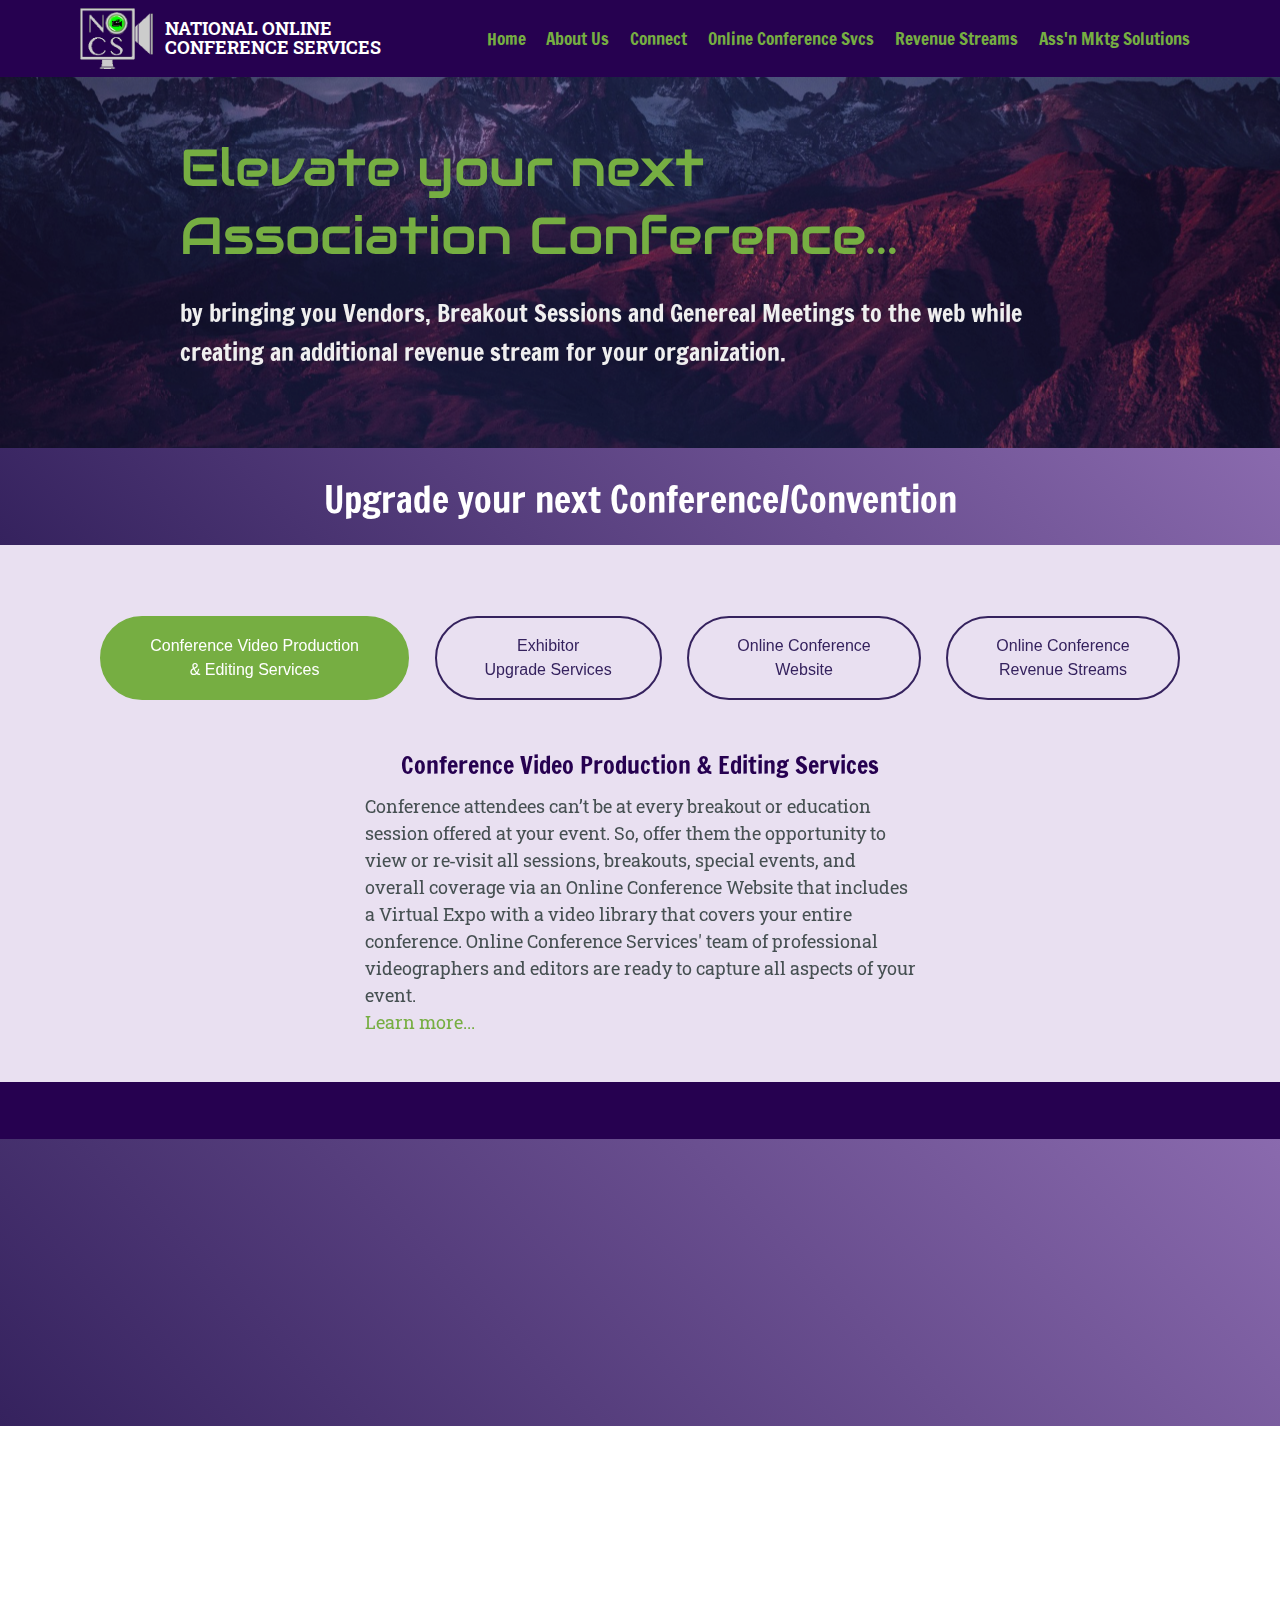
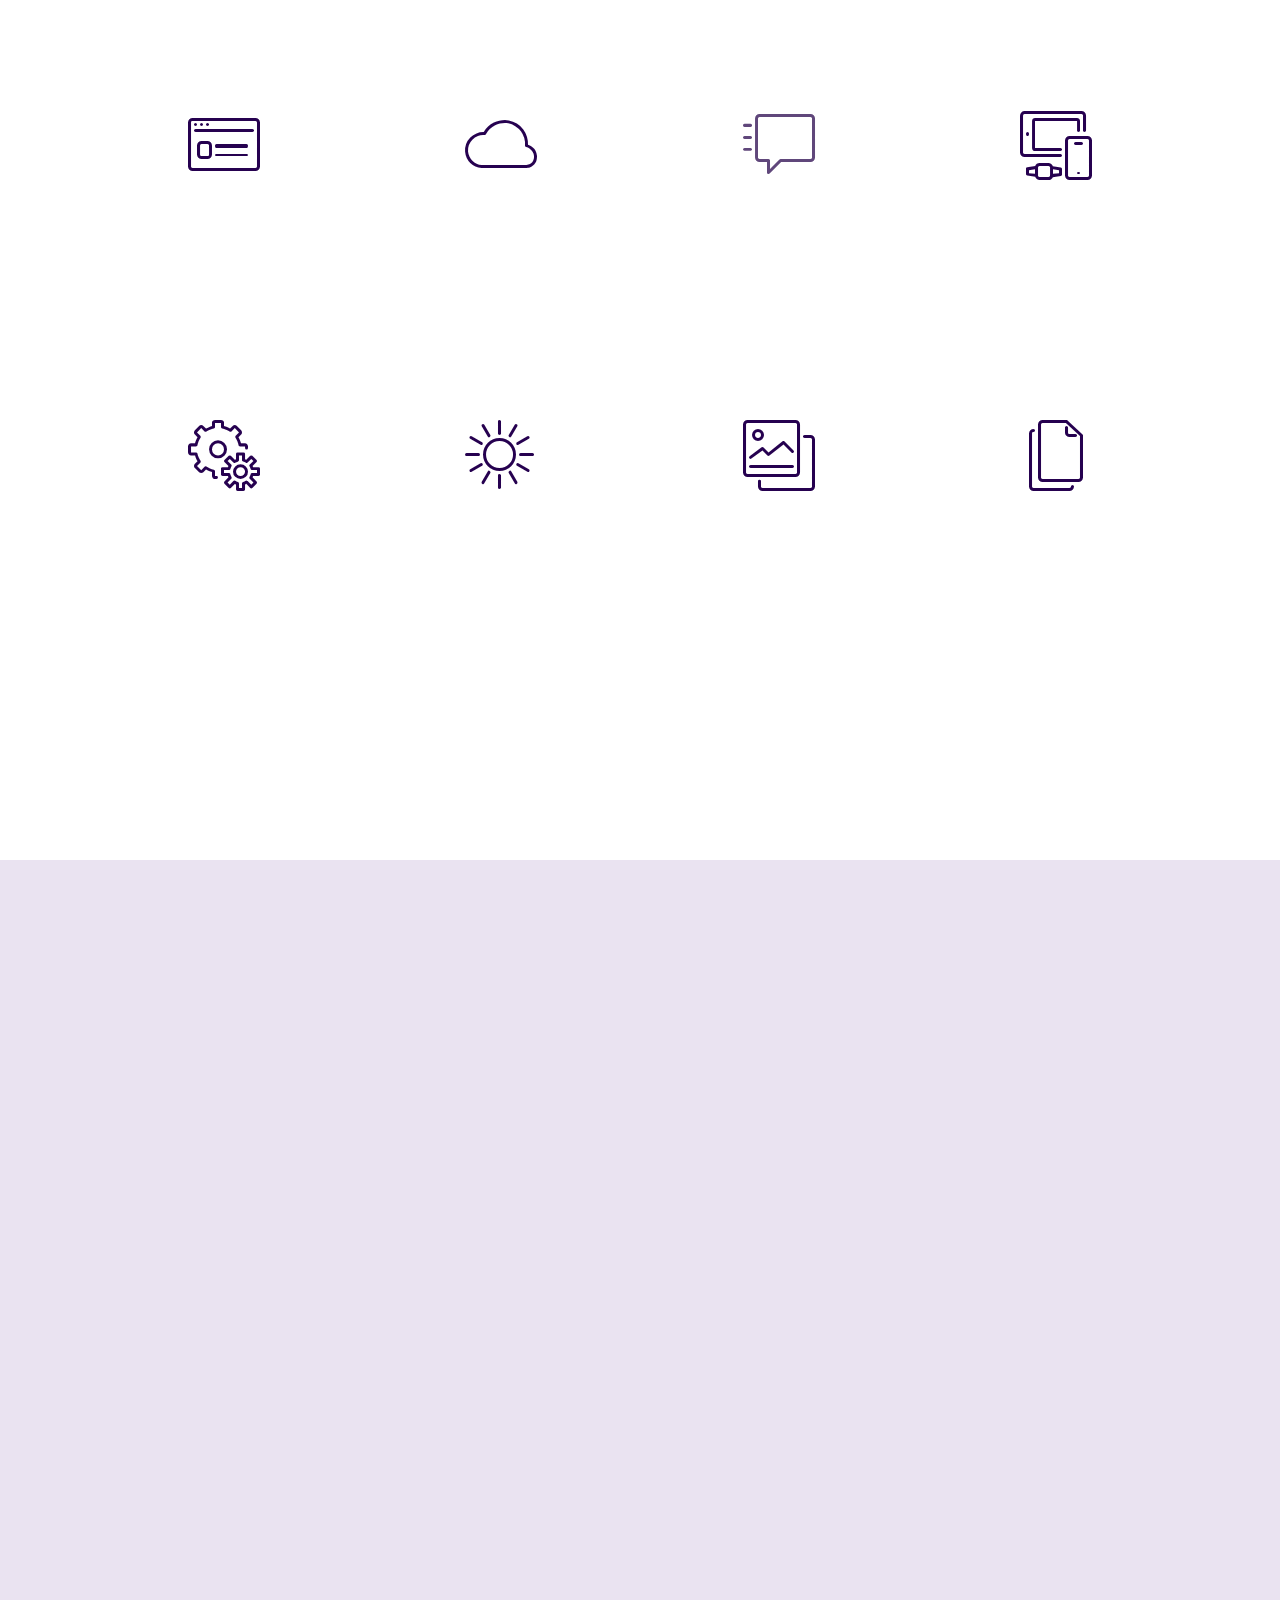
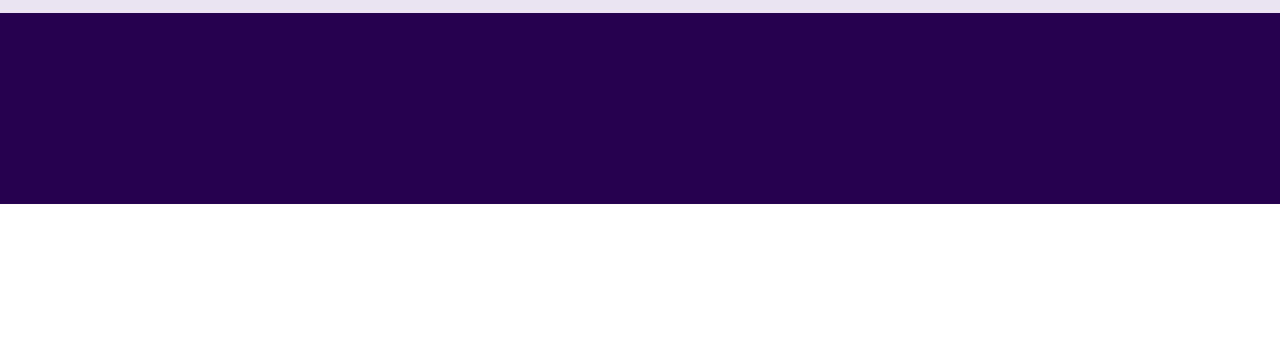
==== index.html @ 8c77ab42 "create github pages" ====
<!DOCTYPE html>
<html>
<head>
  <!-- Site made with Mobirise Website Builder v4.2.4, https://mobirise.com -->
  <meta charset="UTF-8">
  <meta http-equiv="X-UA-Compatible" content="IE=edge">
  <meta name="generator" content="Mobirise v4.2.4, mobirise.com">
  <meta name="viewport" content="width=device-width, initial-scale=1">
  <link rel="shortcut icon" href="assets/images/nocs-bug-01-128x128-2.png" type="image/x-icon">
  <meta name="description" content="National Conference Services Home Page : Providing a brief overview of the company's service offereings and their benifits.">
  <title>Home</title>
  <link rel="stylesheet" href="assets/web/assets/mobirise-icons/mobirise-icons.css">
  <link rel="stylesheet" href="assets/tether/tether.min.css">
  <link rel="stylesheet" href="assets/bootstrap/css/bootstrap.min.css">
  <link rel="stylesheet" href="assets/bootstrap/css/bootstrap-grid.min.css">
  <link rel="stylesheet" href="assets/bootstrap/css/bootstrap-reboot.min.css">
  <link rel="stylesheet" href="assets/dropdown/css/style.css">
  <link rel="stylesheet" href="assets/socicon/css/styles.css">
  <link rel="stylesheet" href="assets/animate.css/animate.min.css">
  <link rel="stylesheet" href="assets/theme/css/style.css">
  <link rel="stylesheet" href="assets/mobirise/css/mbr-additional.css" type="text/css">
  
  
  
</head>
<body>
<section class="menu cid-qtzyizgt5i" once="menu" id="menu1-g" data-rv-view="300">

    

    <nav class="navbar navbar-expand beta-menu navbar-dropdown align-items-center navbar-fixed-top navbar-toggleable-sm">
        <button class="navbar-toggler navbar-toggler-right" type="button" data-toggle="collapse" data-target="#navbarSupportedContent" aria-controls="navbarSupportedContent" aria-expanded="false" aria-label="Toggle navigation">
            <div class="hamburger">
                <span></span>
                <span></span>
                <span></span>
                <span></span>
            </div>
        </button>
        <div class="menu-logo">
            <div class="navbar-brand">
                <span class="navbar-logo">
                    <a href="index.html">
                         <img src="assets/images/asset-2-178x149.png" alt="Mobirise" title="" media-simple="true" style="height: 3.8rem;">
                    </a>
                </span>
                <span class="navbar-caption-wrap"><a class="navbar-caption text-white display-7" href="https://mobirise.com">
                        NATIONAL ONLINE<br>CONFERENCE SERVICES</a></span>
            </div>
        </div>
        <div class="collapse navbar-collapse" id="navbarSupportedContent">
            <ul class="navbar-nav nav-dropdown nav-right" data-app-modern-menu="true"><li class="nav-item">
                    <a class="nav-link link text-success display-4" href="index.html">
                        
                        Home</a>
                </li>
                <li class="nav-item">
                    <a class="nav-link link text-success display-4" href="About.html">
                        
                        About Us
                    </a>
                </li><li class="nav-item"><a class="nav-link link text-success display-4" href="Connect.html">Connect</a></li><li class="nav-item"><a class="nav-link link text-success display-4" href="OnlineConfSvcs.html">Online Conference Svcs</a></li><li class="nav-item"><a class="nav-link link text-success display-4" href="RevStreams.html">Revenue Streams</a></li><li class="nav-item"><a class="nav-link link text-success display-4" href="AssocMktg.html">Ass'n Mktg Solutions</a></li></ul>
            
        </div>
    </nav>
</section>

<section class="engine"><a href="https://mobirise.co/g">how to create a website</a></section><section class="cid-quQRZbbkhg mbr-parallax-background" id="header2-1p" data-rv-view="302">

    

    <div class="mbr-overlay" style="opacity: 0.3; background-color: rgb(53, 34, 94);"></div>

    <div class="container align-center">
        <div class="row justify-content-md-center">
            <div class="mbr-white col-md-10">
                
                <h3 class="mbr-section-subtitle align-center mbr-light pb-3 mbr-fonts-style display-1">Elevate your next<br>Association Conference...</h3>
                <p class="mbr-text pb-3 mbr-fonts-style display-5">by bringing&nbsp;you Vendors, Breakout Sessions and Genereal Meetings to the web while creating&nbsp;an additional revenue stream&nbsp;for your organization.</p>
                
            </div>
        </div>
    </div>
    
</section>

<section class="header5 cid-quQScUwbgN" id="header5-1r" data-rv-view="305">

    

    
    <div class="container">
        <div class="row justify-content-center">
            <div class="mbr-white col-md-10">
                <h1 class="mbr-section-title align-center pb-3 mbr-fonts-style display-2">Upgrade your next Conference/Convention</h1>
                
                
            </div>
        </div>
    </div>

    
</section>

<section class="tabs3 cid-quQS5bv7c1" id="tabs3-1q" data-rv-view="308">

    

    

    <div class="container">
        
        
    </div>
    <div class="container-fluid">
        <div class="row tabcont">
            <ul class="nav nav-tabs pt-3 mt-5" role="tablist">
                <li class="nav-item mbr-fonts-style"><a class="nav-link active" role="tab" data-toggle="tab" href="#tabs3-1b_tab0" aria-expanded="true">
                        Conference Video Production<br>&amp;&nbsp;Editing Services</a></li>
                <li class="nav-item mbr-fonts-style"><a class="nav-link active" role="tab" data-toggle="tab" href="#tabs3-1q_tab1" aria-expanded="true">
                        Exhibitor<br>Upgrade Services</a></li>
                <li class="nav-item mbr-fonts-style"><a class="nav-link active" role="tab" data-toggle="tab" href="#tabs3-1q_tab2" aria-expanded="true">
                        Online Conference<br>Website</a></li>
                <li class="nav-item mbr-fonts-style"><a class="nav-link active" role="tab" data-toggle="tab" href="#tabs3-1q_tab3" aria-expanded="true">Online Conference<br>Revenue Streams</a></li>
                
                
            </ul>
        </div>
    </div>

    <div class="container">
        <div class="row px-1">
            <div class="tab-content">
                <div id="tab1" class="tab-pane in active mbr-table" role="tabpanel">
                    <div class="row tab-content-row">
                        <div class="col-xs-12 col-md-6">
                            
                            <h4 class="mbr-element-title  align-center mbr-fonts-style pb-2 display-5">Conference Video Production &amp; Editing Services</h4>
                            <p class="mbr-section-text  align-center mbr-fonts-style display-7">Conference attendees can’t be at every breakout or education session offered at your event. So, offer them the opportunity to view or re‐visit all sessions, breakouts, special events, and overall coverage via an Online Conference Website that includes a Virtual Expo with a video library that covers your entire conference. Online Conference Services' team of professional videographers and editors are ready to capture all aspects of your event.<br><a href="OnlineConfSvcs.html" class="text-warning">Learn more...</a></p>
                        </div>

                        

                        

                        
                    </div>
                </div>

                <div id="tab2" class="tab-pane  mbr-table" role="tabpanel">
                    <div class="row tab-content-row">
                        <div class="col-xs-12 col-md-6">
                            
                            <h4 class="mbr-element-title  align-center mbr-fonts-style pb-2 display-5">
                                Exhibitor Upgrade Services</h4>
                            <p class="mbr-section-text  align-center mbr-fonts-style display-7">TAKE EXHIBITOR EXPO BOOTHS VIRTUAL! Offer exhibitors an upgrade to their physical presence at your event and increase exhibit profits as a result! Our videography team captures video during your event, of each participating exhibitor presenting information about what they offer, from inside their booth and creates an online virtual video to be included in the Virtual Expo section of the online conference website.<br><a href="http://#" class="text-success">Learn more...</a></p>
                        </div>

                        

                        

                        
                    </div>
                </div>

                <div id="tab3" class="tab-pane  mbr-table" role="tabpanel">
                    <div class="row tab-content-row">
                        <div class="col-xs-12 col-md-6">
                            
                            <h4 class="mbr-element-title  align-center mbr-fonts-style pb-2 display-5">Online Conference Website</h4>
                            <p class="mbr-section-text  align-center mbr-fonts-style display-7">Our turnkey online conference websites capture the true fanfare and comradery of your event. Free for all attendees and by subscription for non-attendees, your online conference website houses all your convention education videos, your virtual trade show, sponsors, special event coverage, resource libraries etc.<br><a href="http://#" class="text-success">Learn more...</a></p>
                        </div>

                        

                        

                        
                    </div>
                </div>

                <div id="tab4" class="tab-pane  mbr-table" role="tabpanel">
                    <div class="row tab-content-row">
                        <div class="col-xs-12 col-md-6">
                            
                            <h4 class="mbr-element-title  align-center mbr-fonts-style pb-2 display-5">Online Conference Revenue Streams
</h4>
                            <p class="mbr-section-text  align-center mbr-fonts-style display-7">Create a new revenue stream for your conference by selling online streaming video commercials, online banner packages, virtual trade show upgrades, and overall sponsorship of your entire Online Conference Website and easily re‐coup your Online Conference video production and website setup costs.<br><a href="http://#" class="text-success">Learn more...</a></p>
                        </div>

                        

                        

                        
                    </div>
                </div>

                <div id="tab5" class="tab-pane  mbr-table" role="tabpanel">
                    <div class="row tab-content-row">
                        <div class="col-xs-12 col-md-6">
                            
                            <h4 class="mbr-element-title  align-center mbr-fonts-style pb-2 display-5">
                                IT'S EASY AND SIMPLE
                            </h4>
                            <p class="mbr-section-text  align-center mbr-fonts-style display-7">
                                Cut down the development time with drag-and-drop website builder. Drop the blocks into the page, edit content inline and publish - no technical skills required.
                            </p>
                        </div>

                        

                        

                        
                    </div>
                </div>

                <div id="tab6" class="tab-pane  mbr-table" role="tabpanel">
                    <div class="row tab-content-row">
                        <div class="col-xs-12 col-md-6">
                            
                            <h4 class="mbr-element-title  align-center mbr-fonts-style pb-2 display-5">
                                TRENDY WEBSITE BLOCKS
                            </h4>
                            <p class="mbr-section-text  align-center mbr-fonts-style display-7">
                                Choose from the large selection  pre-made blocks - full-screen intro, bootstrap carousel, slider, responsive image gallery with, parallax scrolling, sticky header and more.
                            </p>
                        </div>

                        

                        

                        
                    </div>
                </div>
            </div>
        </div>
    </div>
</section>

<section class="cid-qtEke7l8ka" id="social-buttons1-k" data-rv-view="311">
    
    

    

    <div class="container">
        <div class="media-container-row">
            <div class="col-md-8 align-center">
                
                <div>
                    <div class="mbr-social-likes" data-counters="false">
                        <span class="btn btn-social facebook mx-2" title="Share link on Facebook">
                            <i class="socicon socicon-facebook"></i>
                        </span>
                        <span class="btn btn-social twitter mx-2" title="Share link on Twitter">
                            <i class="socicon socicon-twitter"></i>
                        </span>
                        <span class="btn btn-social plusone mx-2" title="Share link on Google+">
                            <i class="socicon socicon-googleplus"></i>
                        </span>
                        
                        
                    </div>
                </div>
            </div>
        </div>
    </div>
</section>

<section class="header5 cid-quQSSy2Shz" id="header5-1v" data-rv-view="314">

    

    
    <div class="container">
        <div class="row justify-content-center">
            <div class="mbr-white col-md-10">
                <h1 class="mbr-section-title align-center pb-3 mbr-fonts-style display-2">User Friendly Viewing Platform<br>With Many Bells and Whistles</h1>
                <p class="mbr-text align-center display-5 pb-3 mbr-fonts-style">
                   Our Online Convention Website platform is easy to manage and navigate. When entering the home page of your Online Convention Website, visitors are presented with a personalized instructional video that automatically launches on the home page.
                </p>
                
            </div>
        </div>
    </div>

    
</section>

<section class="features11 cid-quQTZ7X43E" id="features11-1x" data-rv-view="317">

    

    

    <div class="container">   
        <div class="col-md-12">
            <div class="media-container-row">
                <div class="mbr-figure" style="width: 35%;">
                    <img src="assets/images/fashion-968x576.png" alt="Mobirise" title="" media-simple="true">
                </div>
                <div class=" align-left">
                    
                    <div class="mbr-section-text">
                        <p class="mbr-text mb-5 pt-3 mbr-light mbr-fonts-style display-2">Your online site will support multiple desktop and mobile browsers so it is always available and easy to use.&nbsp;</p>
                    </div>

                    
                </div>
            </div>
        </div> 
    </div>          
</section>

<section class="features1 cid-quQSkOueWY" id="features1-1s" data-rv-view="320">
    
    

    
    <div class="container">
        <div class="media-container-row">

            <div class="card p-3 col-12 col-md-6 col-lg-3">
                <div class="card-img pb-3">
                    <span class="mbr-iconfont mbri-sites" style="color: rgb(38, 1, 80); font-size: 72px;" media-simple="true"></span>
                </div>
                <div class="card-box">
                    
                    <p class="mbr-text mbr-fonts-style display-7">
                        You determine if the website is open for everyone to access, by paid subscription, free for your list of conference attendees, or a combination of both.
                    </p>
                </div>
            </div>

            <div class="card p-3 col-12 col-md-6 col-lg-3">
                <div class="card-img pb-3">
                    <span class="mbr-iconfont mbri-cloud" style="color: rgb(38, 1, 80); font-size: 72px;" media-simple="true"></span>
                </div>
                <div class="card-box">
                    
                    <p class="mbr-text mbr-fonts-style display-7">
                        The platform can include an unlimited amount of space to house all your convention general and breakout sessions, and special event videos.
                    </p>
                </div>
            </div>

            <div class="card p-3 col-12 col-md-6 col-lg-3">
                <div class="card-img pb-3">
                    <span class="mbr-iconfont mbri-help" style="color: rgb(96, 71, 123); font-size: 72px;" media-simple="true"></span>
                </div>
                <div class="card-box">
                    
                    <p class="mbr-text mbr-fonts-style display-7">
                        The platform allows users to comment on education session videos and share videos via other social media platforms.
                    </p>
                </div>
            </div>

            <div class="card p-3 col-12 col-md-6 col-lg-3">
                <div class="card-img pb-3">
                    <span class="mbr-iconfont mbri-devices" style="color: rgb(38, 1, 80); font-size: 72px;" media-simple="true"></span>
                </div>
                <div class="card-box">
                    
                    <p class="mbr-text mbr-fonts-style display-7">
                       A Virtual Expo section is included with the platform that allows you to upgrade your exhibitor packages and create new convention profit centers.
                    </p>
                </div>
            </div>

        </div>

    </div>

</section>

<section class="features1 cid-quQSlywGB5" id="features1-1t" data-rv-view="323">
    
    

    
    <div class="container">
        <div class="media-container-row">

            <div class="card p-3 col-12 col-md-6 col-lg-3">
                <div class="card-img pb-3">
                    <span class="mbr-iconfont mbri-setting" style="color: rgb(38, 1, 80); font-size: 72px;" media-simple="true"></span>
                </div>
                <div class="card-box">
                    
                    <p class="mbr-text mbr-fonts-style display-7">
                        A Resource Library is included in the platform which houses all your education session PowerPoint presentations and supporting educational documents.
                    </p>
                </div>
            </div>

            <div class="card p-3 col-12 col-md-6 col-lg-3">
                <div class="card-img pb-3">
                    <span class="mbr-iconfont mbri-sun2" style="color: rgb(38, 1, 80); font-size: 72px;" media-simple="true"></span>
                </div>
                <div class="card-box">
                    
                    <p class="mbr-text mbr-fonts-style display-7">
                        A Sponsor area is included in the platform to list or include logos of all your convention sponsors.

                    </p>
                </div>
            </div>

            <div class="card p-3 col-12 col-md-6 col-lg-3">
                <div class="card-img pb-3">
                    <span class="mbr-iconfont mbri-photos" style="color: rgb(38, 1, 80); font-size: 72px;" media-simple="true"></span>
                </div>
                <div class="card-box">
                    
                    <p class="mbr-text mbr-fonts-style display-7">
                        There are many different areas of the platform available for paid advertising, commercial videos, banners, and Online Convention Website Sponsorship, allowing for additional profit centers to cover your overall convention budget.
                    </p>
                </div>
            </div>

            <div class="card p-3 col-12 col-md-6 col-lg-3">
                <div class="card-img pb-3">
                    <span class="mbr-iconfont mbri-pages" style="color: rgb(38, 1, 80); font-size: 72px;" media-simple="true"></span>
                </div>
                <div class="card-box">
                    
                    <p class="mbr-text mbr-fonts-style display-7">Backend tracking systems are built into the platform that allows you to track visitor&nbsp;page views, video views, virtual trade show visits, advertising commercial views, banner<br>impressions, banner click-through’s, etc.</p>
                </div>
            </div>

        </div>

    </div>

</section>

<section class="mbr-section form1 cid-quSlrjLI6b mbr-parallax-background" id="form1-2o" data-rv-view="326">

    

    <div class="mbr-overlay" style="opacity: 0.8; background-color: rgb(233, 224, 241);">
    </div>
    <div class="container">
        <div class="row justify-content-center">
            <div class="title col-12 col-lg-8">
                <h2 class="mbr-section-title align-center pb-3 mbr-fonts-style display-1">
                    Get In Touch.</h2>
                <h3 class="mbr-section-subtitle align-center mbr-light pb-3 mbr-fonts-style display-2">
                    Connect with us!</h3>
            </div>
        </div>
    </div>
    <div class="container">
        <div class="row justify-content-center">
            <div class="media-container-column col-lg-8" data-form-type="formoid">
                    <div data-form-alert="" hidden="">Thanks for contacting us! Your message has been sent successfully. Someone will be contatacting you with then the next 24 hours.</div>
            
                    <form class="mbr-form" action="https://mobirise.com/" method="post" data-form-title="Mobirise Form"><input type="hidden" data-form-email="true" value="4VokOaUqH7FGPhhXHZp+U9DAtFoQYW4buj49uTfSOK0LqZcJ7P9493CLgYNQaqSS/IUyJ//REjpY6ngJQAutiO457eT4ebruOOBTFfXZta3xsLbALK4TaU5AZMytWuxL">
                        <div class="row row-sm-offset">
                            <div class="col-md-4 multi-horizontal" data-for="name">
                                <div class="form-group">
                                    <label class="form-control-label mbr-fonts-style display-5" for="name-form1-2o">Name</label>
                                    <input type="text" class="form-control" name="name" data-form-field="Name" required="" id="name-form1-2o">
                                </div>
                            </div>
                            <div class="col-md-4 multi-horizontal" data-for="email">
                                <div class="form-group">
                                    <label class="form-control-label mbr-fonts-style display-5" for="email-form1-2o">Email</label>
                                    <input type="email" class="form-control" name="email" data-form-field="Email" required="" id="email-form1-2o">
                                </div>
                            </div>
                            <div class="col-md-4 multi-horizontal" data-for="phone">
                                <div class="form-group">
                                    <label class="form-control-label mbr-fonts-style display-5" for="phone-form1-2o">Phone</label>
                                    <input type="tel" class="form-control" name="phone" data-form-field="Phone" id="phone-form1-2o">
                                </div>
                            </div>
                        </div>
                        <div class="form-group" data-for="message">
                            <label class="form-control-label mbr-fonts-style display-5" for="message-form1-2o">Message</label>
                            <textarea type="text" class="form-control" name="message" rows="7" data-form-field="Message" id="message-form1-2o"></textarea>
                        </div>
            
                        <span class="input-group-btn"><button href="" type="submit" class="btn btn-form btn-success display-4">SEND<br></button></span>
                    </form>
            </div>
        </div>
    </div>
</section>

<section class="cid-qtzyiAF6Un" id="footer1-f" data-rv-view="329">

    

    

    <div class="container">
        <div class="media-container-row content text-white">
            <div class="col-12 col-md-3">
                <div class="media-wrap">
                    <a href="https://mobirise.com/">
                        <img src="assets/images/asset-22x-356x298.png" alt="Mobirise" title="" media-simple="true">
                    </a>
                </div>
            </div>
            <div class="col-12 col-md-3 mbr-fonts-style display-7">
                <h5 class="pb-3">
                    Address
                </h5>
                <p class="mbr-text">
                    1234 Street Name
                    <br>City, AA 99999
                </p>
            </div>
            <div class="col-12 col-md-3 mbr-fonts-style display-7">
                <h5 class="pb-3">
                    Connect</h5>
                <p class="mbr-text">Phone: +1 (0) 000 0000 001
                    <br>Fax: +1 (0) 000 0000 002
                </p>
            </div>
            <div class="col-12 col-md-3 mbr-fonts-style display-7">
                <h5 class="pb-3">
                    Links
                </h5>
                <p class="mbr-text">
                    <a class="text-success" href="https://mobirise.com/">Website builder</a>
                    <br><a class="text-success" href="https://mobirise.com/mobirise-free-win.zip">Download for Windows</a>
                    <br><a class="text-success" href="https://mobirise.com/mobirise-free-mac.zip">Download for Mac</a>
                </p>
            </div>
        </div>
        
    </div>
</section>

<section once="" class="cid-qtINsQ0c3V mbr-reveal" id="footer7-n" data-rv-view="332">

    

    

    <div class="container">
        <div class="media-container-row align-center mbr-white">
            
            <div class="row">
                <div class="social-list align-right pb-2">
                    
                    
                    
                    
                    
                    
                <div class="soc-item">
                        <a href="https://twitter.com/mobirise" target="_blank">
                            <span class="mbr-iconfont mbr-iconfont-social socicon-linkedin socicon" style="color: rgb(28, 237, 17);" media-simple="true"></span>
                        </a>
                    </div><div class="soc-item">
                        <a href="https://www.facebook.com/pages/Mobirise/1616226671953247" target="_blank">
                            <span class="mbr-iconfont mbr-iconfont-social socicon-facebook socicon" style="color: rgb(28, 237, 17);" media-simple="true"></span>
                        </a>
                    </div><div class="soc-item">
                        <a href="https://www.youtube.com/c/mobirise" target="_blank">
                            <span class="mbr-iconfont mbr-iconfont-social socicon-instagram socicon" style="color: rgb(28, 237, 17);" media-simple="true"></span>
                        </a>
                    </div><div class="soc-item">
                        <a href="https://www.youtube.com/c/mobirise" target="_blank">
                            <span class="mbr-iconfont mbr-iconfont-social socicon-googleplus socicon" style="color: rgb(28, 237, 17);" media-simple="true"></span>
                        </a>
                    </div><div class="soc-item">
                        <a href="https://www.youtube.com/c/mobirise" target="_blank">
                            <span class="mbr-iconfont mbr-iconfont-social socicon-twitter socicon" style="color: rgb(28, 237, 17);" media-simple="true"></span>
                        </a>
                    </div></div>
            </div>
            <div class="row row-copirayt">
                <p class="mbr-text mb-0 mbr-fonts-style mbr-white display-7">
                    © Copyright 2017 National Online Conference Services - All Rights Reserved
                </p>
            </div>
        </div>
    </div>
</section>


  <script src="assets/web/assets/jquery/jquery.min.js"></script>
  <script src="assets/popper/popper.min.js"></script>
  <script src="assets/tether/tether.min.js"></script>
  <script src="assets/bootstrap/js/bootstrap.min.js"></script>
  <script src="assets/smooth-scroll/smooth-scroll.js"></script>
  <script src="assets/dropdown/js/script.min.js"></script>
  <script src="assets/viewport-checker/jquery.viewportchecker.js"></script>
  <script src="assets/jarallax/jarallax.min.js"></script>
  <script src="assets/social-likes/social-likes.js"></script>
  <script src="assets/touch-swipe/jquery.touch-swipe.min.js"></script>
  <script src="assets/theme/js/script.js"></script>
  <script src="assets/formoid/formoid.min.js"></script>
  
  
  <input name="animation" type="hidden">
  </body>
</html>
---- assets/web/assets/mobirise-icons/mobirise-icons.css ----
@font-face {
  font-family: 'MobiriseIcons';
  src:  url('mobirise-icons.eot?spat4u');
  src:  url('mobirise-icons.eot?spat4u#iefix') format('embedded-opentype'),
    url('mobirise-icons.ttf?spat4u') format('truetype'),
    url('mobirise-icons.woff?spat4u') format('woff'),
    url('mobirise-icons.svg?spat4u#MobiriseIcons') format('svg');
  font-weight: normal;
  font-style: normal;
}

[class^="mbri-"], [class*=" mbri-"] {
  /* use !important to prevent issues with browser extensions that change fonts */
  font-family: MobiriseIcons !important;
  speak: none;
  font-style: normal;
  font-weight: normal;
  font-variant: normal;
  text-transform: none;
  line-height: 1;

  /* Better Font Rendering =========== */
  -webkit-font-smoothing: antialiased;
  -moz-osx-font-smoothing: grayscale;
}

.mbri-add-submenu:before {
  content: "\e900";
}
.mbri-alert:before {
  content: "\e901";
}
.mbri-align-center:before {
  content: "\e902";
}
.mbri-align-justify:before {
  content: "\e903";
}
.mbri-align-left:before {
  content: "\e904";
}
.mbri-align-right:before {
  content: "\e905";
}
.mbri-android:before {
  content: "\e906";
}
.mbri-apple:before {
  content: "\e907";
}
.mbri-arrow-down:before {
  content: "\e908";
}
.mbri-arrow-next:before {
  content: "\e909";
}
.mbri-arrow-prev:before {
  content: "\e90a";
}
.mbri-arrow-up:before {
  content: "\e90b";
}
.mbri-bold:before {
  content: "\e90c";
}
.mbri-bookmark:before {
  content: "\e90d";
}
.mbri-bootstrap:before {
  content: "\e90e";
}
.mbri-briefcase:before {
  content: "\e90f";
}
.mbri-browse:before {
  content: "\e910";
}
.mbri-bulleted-list:before {
  content: "\e911";
}
.mbri-calendar:before {
  content: "\e912";
}
.mbri-camera:before {
  content: "\e913";
}
.mbri-cart-add:before {
  content: "\e914";
}
.mbri-cart-full:before {
  content: "\e915";
}
.mbri-cash:before {
  content: "\e916";
}
.mbri-change-style:before {
  content: "\e917";
}
.mbri-chat:before {
  content: "\e918";
}
.mbri-clock:before {
  content: "\e919";
}
.mbri-close:before {
  content: "\e91a";
}
.mbri-cloud:before {
  content: "\e91b";
}
.mbri-code:before {
  content: "\e91c";
}
.mbri-contact-form:before {
  content: "\e91d";
}
.mbri-credit-card:before {
  content: "\e91e";
}
.mbri-cursor-click:before {
  content: "\e91f";
}
.mbri-cust-feedback:before {
  content: "\e920";
}
.mbri-database:before {
  content: "\e921";
}
.mbri-delivery:before {
  content: "\e922";
}
.mbri-desktop:before {
  content: "\e923";
}
.mbri-devices:before {
  content: "\e924";
}
.mbri-down:before {
  content: "\e925";
}
.mbri-download:before {
  content: "\e989";
}
.mbri-drag-n-drop:before {
  content: "\e927";
}
.mbri-drag-n-drop2:before {
  content: "\e928";
}
.mbri-edit:before {
  content: "\e929";
}
.mbri-edit2:before {
  content: "\e92a";
}
.mbri-error:before {
  content: "\e92b";
}
.mbri-extension:before {
  content: "\e92c";
}
.mbri-features:before {
  content: "\e92d";
}
.mbri-file:before {
  content: "\e92e";
}
.mbri-flag:before {
  content: "\e92f";
}
.mbri-folder:before {
  content: "\e930";
}
.mbri-gift:before {
  content: "\e931";
}
.mbri-github:before {
  content: "\e932";
}
.mbri-globe:before {
  content: "\e933";
}
.mbri-globe-2:before {
  content: "\e934";
}
.mbri-growing-chart:before {
  content: "\e935";
}
.mbri-hearth:before {
  content: "\e936";
}
.mbri-help:before {
  content: "\e937";
}
.mbri-home:before {
  content: "\e938";
}
.mbri-hot-cup:before {
  content: "\e939";
}
.mbri-idea:before {
  content: "\e93a";
}
.mbri-image-gallery:before {
  content: "\e93b";
}
.mbri-image-slider:before {
  content: "\e93c";
}
.mbri-info:before {
  content: "\e93d";
}
.mbri-italic:before {
  content: "\e93e";
}
.mbri-key:before {
  content: "\e93f";
}
.mbri-laptop:before {
  content: "\e940";
}
.mbri-layers:before {
  content: "\e941";
}
.mbri-left-right:before {
  content: "\e942";
}
.mbri-left:before {
  content: "\e943";
}
.mbri-letter:before {
  content: "\e944";
}
.mbri-like:before {
  content: "\e945";
}
.mbri-link:before {
  content: "\e946";
}
.mbri-lock:before {
  content: "\e947";
}
.mbri-login:before {
  content: "\e948";
}
.mbri-logout:before {
  content: "\e949";
}
.mbri-magic-stick:before {
  content: "\e94a";
}
.mbri-map-pin:before {
  content: "\e94b";
}
.mbri-menu:before {
  content: "\e94c";
}
.mbri-mobile:before {
  content: "\e94d";
}
.mbri-mobile2:before {
  content: "\e94e";
}
.mbri-mobirise:before {
  content: "\e94f";
}
.mbri-more-horizontal:before {
  content: "\e950";
}
.mbri-more-vertical:before {
  content: "\e951";
}
.mbri-music:before {
  content: "\e952";
}
.mbri-new-file:before {
  content: "\e953";
}
.mbri-numbered-list:before {
  content: "\e954";
}
.mbri-opened-folder:before {
  content: "\e955";
}
.mbri-pages:before {
  content: "\e956";
}
.mbri-paper-plane:before {
  content: "\e957";
}
.mbri-paperclip:before {
  content: "\e958";
}
.mbri-photo:before {
  content: "\e959";
}
.mbri-photos:before {
  content: "\e95a";
}
.mbri-pin:before {
  content: "\e95b";
}
.mbri-play:before {
  content: "\e95c";
}
.mbri-plus:before {
  content: "\e95d";
}
.mbri-preview:before {
  content: "\e95e";
}
.mbri-print:before {
  content: "\e95f";
}
.mbri-protect:before {
  content: "\e960";
}
.mbri-question:before {
  content: "\e961";
}
.mbri-quote-left:before {
  content: "\e962";
}
.mbri-quote-right:before {
  content: "\e963";
}
.mbri-refresh:before {
  content: "\e964";
}
.mbri-responsive:before {
  content: "\e965";
}
.mbri-right:before {
  content: "\e966";
}
.mbri-rocket:before {
  content: "\e967";
}
.mbri-sad-face:before {
  content: "\e968";
}
.mbri-sale:before {
  content: "\e969";
}
.mbri-save:before {
  content: "\e96a";
}
.mbri-search:before {
  content: "\e96b";
}
.mbri-setting:before {
  content: "\e96c";
}
.mbri-setting2:before {
  content: "\e96d";
}
.mbri-setting3:before {
  content: "\e96e";
}
.mbri-share:before {
  content: "\e96f";
}
.mbri-shopping-bag:before {
  content: "\e970";
}
.mbri-shopping-basket:before {
  content: "\e971";
}
.mbri-shopping-cart:before {
  content: "\e972";
}
.mbri-sites:before {
  content: "\e973";
}
.mbri-smile-face:before {
  content: "\e974";
}
.mbri-speed:before {
  content: "\e975";
}
.mbri-star:before {
  content: "\e976";
}
.mbri-success:before {
  content: "\e977";
}
.mbri-sun:before {
  content: "\e978";
}
.mbri-sun2:before {
  content: "\e979";
}
.mbri-tablet:before {
  content: "\e97a";
}
.mbri-tablet-vertical:before {
  content: "\e97b";
}
.mbri-target:before {
  content: "\e97c";
}
.mbri-timer:before {
  content: "\e97d";
}
.mbri-to-ftp:before {
  content: "\e97e";
}
.mbri-to-local-drive:before {
  content: "\e97f";
}
.mbri-touch-swipe:before {
  content: "\e980";
}
.mbri-touch:before {
  content: "\e981";
}
.mbri-trash:before {
  content: "\e982";
}
.mbri-underline:before {
  content: "\e983";
}
.mbri-unlink:before {
  content: "\e984";
}
.mbri-unlock:before {
  content: "\e985";
}
.mbri-up-down:before {
  content: "\e986";
}
.mbri-up:before {
  content: "\e987";
}
.mbri-update:before {
  content: "\e988";
}
.mbri-upload:before {
 content: "\e926"; 
}
.mbri-user:before {
  content: "\e98a";
}
.mbri-user2:before {
  content: "\e98b";
}
.mbri-users:before {
  content: "\e98c";
}
.mbri-video:before {
  content: "\e98d";
}
.mbri-video-play:before {
  content: "\e98e";
}
.mbri-watch:before {
  content: "\e98f";
}
.mbri-website-theme:before {
  content: "\e990";
}
.mbri-wifi:before {
  content: "\e991";
}
.mbri-windows:before {
  content: "\e992";
}
.mbri-zoom-out:before {
  content: "\e993";
}
.mbri-redo:before {
  content: "\e994";
}
.mbri-undo:before {
  content: "\e995";
}
---- assets/dropdown/css/style.css ----
.navbar-dropdown {
  left: 0;
  padding: 0;
  position: absolute;
  right: 0;
  top: 0;
  transition: all 0.45s ease;
  z-index: 1030;
  background: #282828; }
  .navbar-dropdown .navbar-logo {
    margin-right: 0.8rem;
    transition: margin 0.3s ease-in-out;
    vertical-align: middle; }
    .navbar-dropdown .navbar-logo img {
      height: 3.125rem;
      transition: all 0.3s ease-in-out; }
    .navbar-dropdown .navbar-logo.mbr-iconfont {
      font-size: 3.125rem;
      line-height: 3.125rem; }
  .navbar-dropdown .navbar-caption {
    font-weight: 700;
    white-space: normal;
    vertical-align: -4px;
    line-height: 3.125rem !important; }
    .navbar-dropdown .navbar-caption, .navbar-dropdown .navbar-caption:hover {
      color: inherit;
      text-decoration: none; }
  .navbar-dropdown .mbr-iconfont + .navbar-caption {
    vertical-align: -1px; }
  .navbar-dropdown.navbar-fixed-top {
    position: fixed; }
  .navbar-dropdown .navbar-brand span {
    vertical-align: -4px; }
  .navbar-dropdown.bg-color.transparent {
    background: none; }
  .navbar-dropdown.navbar-short .navbar-brand {
    padding: 0.625rem 0; }
    .navbar-dropdown.navbar-short .navbar-brand span {
      vertical-align: -1px; }
  .navbar-dropdown.navbar-short .navbar-caption {
    line-height: 2.375rem !important;
    vertical-align: -2px; }
  .navbar-dropdown.navbar-short .navbar-logo {
    margin-right: 0.5rem; }
    .navbar-dropdown.navbar-short .navbar-logo img {
      height: 2.375rem; }
    .navbar-dropdown.navbar-short .navbar-logo.mbr-iconfont {
      font-size: 2.375rem;
      line-height: 2.375rem; }
  .navbar-dropdown.navbar-short .mbr-table-cell {
    height: 3.625rem; }
  .navbar-dropdown .navbar-close {
    left: 0.6875rem;
    position: fixed;
    top: 0.75rem;
    z-index: 1000; }
  .navbar-dropdown .hamburger-icon {
    content: "";
    display: inline-block;
    vertical-align: middle;
    width: 16px;
    -webkit-box-shadow: 0 -6px 0 1px #282828,0 0 0 1px #282828,0 6px 0 1px #282828;
    -moz-box-shadow: 0 -6px 0 1px #282828,0 0 0 1px #282828,0 6px 0 1px #282828;
    box-shadow: 0 -6px 0 1px #282828,0 0 0 1px #282828,0 6px 0 1px #282828; }

.dropdown-menu .dropdown-toggle[data-toggle="dropdown-submenu"]::after {
  border-bottom: 0.35em solid transparent;
  border-left: 0.35em solid;
  border-right: 0;
  border-top: 0.35em solid transparent;
  margin-left: 0.3rem; }

.dropdown-menu .dropdown-item:focus {
  outline: 0; }

.nav-dropdown {
  font-size: 0.75rem;
  font-weight: 500;
  height: auto !important; }
  .nav-dropdown .nav-btn {
    padding-left: 1rem; }
  .nav-dropdown .link {
    margin: .667em 1.667em;
    font-weight: 500;
    padding: 0;
    transition: color .2s ease-in-out; }
    .nav-dropdown .link.dropdown-toggle {
      margin-right: 2.583em; }
      .nav-dropdown .link.dropdown-toggle::after {
        margin-left: .25rem;
        border-top: 0.35em solid;
        border-right: 0.35em solid transparent;
        border-left: 0.35em solid transparent;
        border-bottom: 0; }
      .nav-dropdown .link.dropdown-toggle[aria-expanded="true"] {
        margin: 0;
        padding: 0.667em 3.263em  0.667em 1.667em; }
  .nav-dropdown .link::after,
  .nav-dropdown .dropdown-item::after {
    color: inherit; }
  .nav-dropdown .btn {
    font-size: 0.75rem;
    font-weight: 700;
    letter-spacing: 0;
    margin-bottom: 0;
    padding-left: 1.25rem;
    padding-right: 1.25rem; }
  .nav-dropdown .dropdown-menu {
    border-radius: 0;
    border: 0;
    left: 0;
    margin: 0;
    padding-bottom: 1.25rem;
    padding-top: 1.25rem;
    position: relative; }
  .nav-dropdown .dropdown-submenu {
    margin-left: 0.125rem;
    top: 0; }
  .nav-dropdown .dropdown-item {
    font-weight: 500;
    line-height: 2;
    padding: 0.3846em 4.615em 0.3846em 1.5385em;
    position: relative;
    transition: color .2s ease-in-out, background-color .2s ease-in-out; }
    .nav-dropdown .dropdown-item::after {
      margin-top: -0.3077em;
      position: absolute;
      right: 1.1538em;
      top: 50%; }
    .nav-dropdown .dropdown-item:focus, .nav-dropdown .dropdown-item:hover {
      background: none; }

@media (max-width: 767px) {
  .nav-dropdown.navbar-toggleable-sm {
    bottom: 0;
    display: none;
    left: 0;
    overflow-x: hidden;
    position: fixed;
    top: 0;
    transform: translateX(-100%);
    -ms-transform: translateX(-100%);
    -webkit-transform: translateX(-100%);
    width: 18.75rem;
    z-index: 999; } }
.nav-dropdown.navbar-toggleable-xl {
  bottom: 0;
  display: none;
  left: 0;
  overflow-x: hidden;
  position: fixed;
  top: 0;
  transform: translateX(-100%);
  -ms-transform: translateX(-100%);
  -webkit-transform: translateX(-100%);
  width: 18.75rem;
  z-index: 999; }

.nav-dropdown-sm {
  display: block !important;
  overflow-x: hidden;
  overflow: auto;
  padding-top: 3.875rem; }
  .nav-dropdown-sm::after {
    content: "";
    display: block;
    height: 3rem;
    width: 100%; }
  .nav-dropdown-sm.collapse.in ~ .navbar-close {
    display: block !important; }
  .nav-dropdown-sm.collapsing, .nav-dropdown-sm.collapse.in {
    transform: translateX(0);
    -ms-transform: translateX(0);
    -webkit-transform: translateX(0);
    transition: all 0.25s ease-out;
    -webkit-transition: all 0.25s ease-out;
    background: #282828; }
  .nav-dropdown-sm.collapsing[aria-expanded="false"] {
    transform: translateX(-100%);
    -ms-transform: translateX(-100%);
    -webkit-transform: translateX(-100%); }
  .nav-dropdown-sm .nav-item {
    display: block;
    margin-left: 0 !important;
    padding-left: 0; }
  .nav-dropdown-sm .link,
  .nav-dropdown-sm .dropdown-item {
    border-top: 1px dotted rgba(255, 255, 255, 0.1);
    font-size: 0.8125rem;
    line-height: 1.6;
    margin: 0 !important;
    padding: 0.875rem 2.4rem 0.875rem 1.5625rem !important;
    position: relative;
    white-space: normal; }
    .nav-dropdown-sm .link:focus, .nav-dropdown-sm .link:hover,
    .nav-dropdown-sm .dropdown-item:focus,
    .nav-dropdown-sm .dropdown-item:hover {
      background: rgba(0, 0, 0, 0.2) !important;
      color: #c0a375; }
  .nav-dropdown-sm .nav-btn {
    position: relative;
    padding: 1.5625rem 1.5625rem 0 1.5625rem; }
    .nav-dropdown-sm .nav-btn::before {
      border-top: 1px dotted rgba(255, 255, 255, 0.1);
      content: "";
      left: 0;
      position: absolute;
      top: 0;
      width: 100%; }
    .nav-dropdown-sm .nav-btn + .nav-btn {
      padding-top: 0.625rem; }
      .nav-dropdown-sm .nav-btn + .nav-btn::before {
        display: none; }
  .nav-dropdown-sm .btn {
    padding: 0.625rem 0; }
  .nav-dropdown-sm .dropdown-toggle[data-toggle="dropdown-submenu"]::after {
    margin-left: .25rem;
    border-top: 0.35em solid;
    border-right: 0.35em solid transparent;
    border-left: 0.35em solid transparent;
    border-bottom: 0; }
  .nav-dropdown-sm .dropdown-toggle[data-toggle="dropdown-submenu"][aria-expanded="true"]::after {
    border-top: 0;
    border-right: 0.35em solid transparent;
    border-left: 0.35em solid transparent;
    border-bottom: 0.35em solid; }
  .nav-dropdown-sm .dropdown-menu {
    margin: 0;
    padding: 0;
    position: relative;
    top: 0;
    left: 0;
    width: 100%;
    border: 0;
    float: none;
    border-radius: 0;
    background: none; }
  .nav-dropdown-sm .dropdown-submenu {
    left: 100%;
    margin-left: 0.125rem;
    margin-top: -1.25rem;
    top: 0; }

.navbar-toggleable-sm .nav-dropdown .dropdown-menu {
  position: absolute; }

.navbar-toggleable-sm .nav-dropdown .dropdown-submenu {
  left: 100%;
  margin-left: 0.125rem;
  margin-top: -1.25rem;
  top: 0; }

.navbar-toggleable-sm.opened .nav-dropdown .dropdown-menu {
  position: relative; }

.navbar-toggleable-sm.opened .nav-dropdown .dropdown-submenu {
  left: 0;
  margin-left: 00rem;
  margin-top: 0rem;
  top: 0; }

.is-builder .nav-dropdown.collapsing {
  transition: none !important; }

/*# sourceMappingURL=style.css.map */
---- assets/socicon/css/styles.css ----
@charset "UTF-8";

@font-face {
  font-family: "socicon";
  src:url("../fonts/socicon.eot");
  src:url("../fonts/socicon.eot?#iefix") format("embedded-opentype"),
    url("../fonts/socicon.woff") format("woff"),
    url("../fonts/socicon.ttf") format("truetype"),
    url("../fonts/socicon.svg#socicon") format("svg");
  font-weight: normal;
  font-style: normal;

}

[data-icon]:before {
  font-family: "socicon" !important;
  content: attr(data-icon);
  font-style: normal !important;
  font-weight: normal !important;
  font-variant: normal !important;
  text-transform: none !important;
  speak: none;
  line-height: 1;
  -webkit-font-smoothing: antialiased;
  -moz-osx-font-smoothing: grayscale;
}

[class^="socicon-"]:before,
[class*=" socicon-"]:before {
  font-family: "socicon" !important;
  font-style: normal !important;
  font-weight: normal !important;
  font-variant: normal !important;
  text-transform: none !important;
  speak: none;
  line-height: 1;
  -webkit-font-smoothing: antialiased;
  -moz-osx-font-smoothing: grayscale;
}

.socicon-modelmayhem:before {
  content: "\e000";
}
.socicon-mixcloud:before {
  content: "\e001";
}
.socicon-drupal:before {
  content: "\e002";
}
.socicon-swarm:before {
  content: "\e003";
}
.socicon-istock:before {
  content: "\e004";
}
.socicon-yammer:before {
  content: "\e005";
}
.socicon-ello:before {
  content: "\e006";
}
.socicon-stackoverflow:before {
  content: "\e007";
}
.socicon-persona:before {
  content: "\e008";
}
.socicon-triplej:before {
  content: "\e009";
}
.socicon-houzz:before {
  content: "\e00a";
}
.socicon-rss:before {
  content: "\e00b";
}
.socicon-paypal:before {
  content: "\e00c";
}
.socicon-odnoklassniki:before {
  content: "\e00d";
}
.socicon-airbnb:before {
  content: "\e00e";
}
.socicon-periscope:before {
  content: "\e00f";
}
.socicon-outlook:before {
  content: "\e010";
}
.socicon-coderwall:before {
  content: "\e011";
}
.socicon-tripadvisor:before {
  content: "\e012";
}
.socicon-appnet:before {
  content: "\e013";
}
.socicon-goodreads:before {
  content: "\e014";
}
.socicon-tripit:before {
  content: "\e015";
}
.socicon-lanyrd:before {
  content: "\e016";
}
.socicon-slideshare:before {
  content: "\e017";
}
.socicon-buffer:before {
  content: "\e018";
}
.socicon-disqus:before {
  content: "\e019";
}
.socicon-vkontakte:before {
  content: "\e01a";
}
.socicon-whatsapp:before {
  content: "\e01b";
}
.socicon-patreon:before {
  content: "\e01c";
}
.socicon-storehouse:before {
  content: "\e01d";
}
.socicon-pocket:before {
  content: "\e01e";
}
.socicon-mail:before {
  content: "\e01f";
}
.socicon-blogger:before {
  content: "\e020";
}
.socicon-technorati:before {
  content: "\e021";
}
.socicon-reddit:before {
  content: "\e022";
}
.socicon-dribbble:before {
  content: "\e023";
}
.socicon-stumbleupon:before {
  content: "\e024";
}
.socicon-digg:before {
  content: "\e025";
}
.socicon-envato:before {
  content: "\e026";
}
.socicon-behance:before {
  content: "\e027";
}
.socicon-delicious:before {
  content: "\e028";
}
.socicon-deviantart:before {
  content: "\e029";
}
.socicon-forrst:before {
  content: "\e02a";
}
.socicon-play:before {
  content: "\e02b";
}
.socicon-zerply:before {
  content: "\e02c";
}
.socicon-wikipedia:before {
  content: "\e02d";
}
.socicon-apple:before {
  content: "\e02e";
}
.socicon-flattr:before {
  content: "\e02f";
}
.socicon-github:before {
  content: "\e030";
}
.socicon-renren:before {
  content: "\e031";
}
.socicon-friendfeed:before {
  content: "\e032";
}
.socicon-newsvine:before {
  content: "\e033";
}
.socicon-identica:before {
  content: "\e034";
}
.socicon-bebo:before {
  content: "\e035";
}
.socicon-zynga:before {
  content: "\e036";
}
.socicon-steam:before {
  content: "\e037";
}
.socicon-xbox:before {
  content: "\e038";
}
.socicon-windows:before {
  content: "\e039";
}
.socicon-qq:before {
  content: "\e03a";
}
.socicon-douban:before {
  content: "\e03b";
}
.socicon-meetup:before {
  content: "\e03c";
}
.socicon-playstation:before {
  content: "\e03d";
}
.socicon-android:before {
  content: "\e03e";
}
.socicon-snapchat:before {
  content: "\e03f";
}
.socicon-twitter:before {
  content: "\e040";
}
.socicon-facebook:before {
  content: "\e041";
}
.socicon-googleplus:before {
  content: "\e042";
}
.socicon-pinterest:before {
  content: "\e043";
}
.socicon-foursquare:before {
  content: "\e044";
}
.socicon-yahoo:before {
  content: "\e045";
}
.socicon-skype:before {
  content: "\e046";
}
.socicon-yelp:before {
  content: "\e047";
}
.socicon-feedburner:before {
  content: "\e048";
}
.socicon-linkedin:before {
  content: "\e049";
}
.socicon-viadeo:before {
  content: "\e04a";
}
.socicon-xing:before {
  content: "\e04b";
}
.socicon-myspace:before {
  content: "\e04c";
}
.socicon-soundcloud:before {
  content: "\e04d";
}
.socicon-spotify:before {
  content: "\e04e";
}
.socicon-grooveshark:before {
  content: "\e04f";
}
.socicon-lastfm:before {
  content: "\e050";
}
.socicon-youtube:before {
  content: "\e051";
}
.socicon-vimeo:before {
  content: "\e052";
}
.socicon-dailymotion:before {
  content: "\e053";
}
.socicon-vine:before {
  content: "\e054";
}
.socicon-flickr:before {
  content: "\e055";
}
.socicon-500px:before {
  content: "\e056";
}
.socicon-wordpress:before {
  content: "\e058";
}
.socicon-tumblr:before {
  content: "\e059";
}
.socicon-twitch:before {
  content: "\e05a";
}
.socicon-8tracks:before {
  content: "\e05b";
}
.socicon-amazon:before {
  content: "\e05c";
}
.socicon-icq:before {
  content: "\e05d";
}
.socicon-smugmug:before {
  content: "\e05e";
}
.socicon-ravelry:before {
  content: "\e05f";
}
.socicon-weibo:before {
  content: "\e060";
}
.socicon-baidu:before {
  content: "\e061";
}
.socicon-angellist:before {
  content: "\e062";
}
.socicon-ebay:before {
  content: "\e063";
}
.socicon-imdb:before {
  content: "\e064";
}
.socicon-stayfriends:before {
  content: "\e065";
}
.socicon-residentadvisor:before {
  content: "\e066";
}
.socicon-google:before {
  content: "\e067";
}
.socicon-yandex:before {
  content: "\e068";
}
.socicon-sharethis:before {
  content: "\e069";
}
.socicon-bandcamp:before {
  content: "\e06a";
}
.socicon-itunes:before {
  content: "\e06b";
}
.socicon-deezer:before {
  content: "\e06c";
}
.socicon-telegram:before {
  content: "\e06e";
}
.socicon-openid:before {
  content: "\e06f";
}
.socicon-amplement:before {
  content: "\e070";
}
.socicon-viber:before {
  content: "\e071";
}
.socicon-zomato:before {
  content: "\e072";
}
.socicon-draugiem:before {
  content: "\e074";
}
.socicon-endomodo:before {
  content: "\e075";
}
.socicon-filmweb:before {
  content: "\e076";
}
.socicon-stackexchange:before {
  content: "\e077";
}
.socicon-wykop:before {
  content: "\e078";
}
.socicon-teamspeak:before {
  content: "\e079";
}
.socicon-teamviewer:before {
  content: "\e07a";
}
.socicon-ventrilo:before {
  content: "\e07b";
}
.socicon-younow:before {
  content: "\e07c";
}
.socicon-raidcall:before {
  content: "\e07d";
}
.socicon-mumble:before {
  content: "\e07e";
}
.socicon-medium:before {
  content: "\e06d";
}
.socicon-bebee:before {
  content: "\e07f";
}
.socicon-hitbox:before {
  content: "\e080";
}
.socicon-reverbnation:before {
  content: "\e081";
}
.socicon-formulr:before {
  content: "\e082";
}
.socicon-instagram:before {
  content: "\e057";
}
.socicon-battlenet:before {
  content: "\e083";
}
.socicon-chrome:before {
  content: "\e084";
}
.socicon-discord:before {
  content: "\e086";
}
.socicon-issuu:before {
  content: "\e087";
}
.socicon-macos:before {
  content: "\e088";
}
.socicon-firefox:before {
  content: "\e089";
}
.socicon-opera:before {
  content: "\e08d";
}
.socicon-keybase:before {
  content: "\e090";
}
.socicon-alliance:before {
  content: "\e091";
}
.socicon-livejournal:before {
  content: "\e092";
}
.socicon-googlephotos:before {
  content: "\e093";
}
.socicon-horde:before {
  content: "\e094";
}
.socicon-etsy:before {
  content: "\e095";
}
.socicon-zapier:before {
  content: "\e096";
}
.socicon-google-scholar:before {
  content: "\e097";
}
.socicon-researchgate:before {
  content: "\e098";
}
.socicon-wechat:before {
  content: "\e099";
}
.socicon-strava:before {
  content: "\e09a";
}
.socicon-line:before {
  content: "\e09b";
}
.socicon-lyft:before {
  content: "\e09c";
}
.socicon-uber:before {
  content: "\e09d";
}
.socicon-songkick:before {
  content: "\e09e";
}
.socicon-viewbug:before {
  content: "\e09f";
}
.socicon-googlegroups:before {
  content: "\e0a0";
}
.socicon-quora:before {
  content: "\e073";
}
.socicon-diablo:before {
  content: "\e085";
}
.socicon-blizzard:before {
  content: "\e0a1";
}
.socicon-hearthstone:before {
  content: "\e08b";
}
.socicon-heroes:before {
  content: "\e08a";
}
.socicon-overwatch:before {
  content: "\e08c";
}
.socicon-warcraft:before {
  content: "\e08e";
}
.socicon-starcraft:before {
  content: "\e08f";
}
.socicon-beam:before {
  content: "\e0a2";
}
.socicon-curse:before {
  content: "\e0a3";
}
.socicon-player:before {
  content: "\e0a4";
}
.socicon-streamjar:before {
  content: "\e0a5";
}
.socicon-nintendo:before {
  content: "\e0a6";
}
.socicon-hellocoton:before {
  content: "\e0a7";
}
---- assets/theme/css/style.css ----
.engine {
	position: absolute;
	text-indent: -2400px;
	text-align: center;
	padding: 0;
	top: 0;
	left: -2400px;
}/*!
 * Mobirise v4 theme (https://mobirise.com/)
 * Copyright 2017 Mobirise
 */
section {
  background-color: #eeeeee; }

section,
.container,
.container-fluid {
  position: relative;
  word-wrap: break-word; }

a.mbr-iconfont:hover {
  text-decoration: none; }

.article .lead p, .article .lead ul, .article .lead ol, .article .lead pre, .article .lead blockquote {
  margin-bottom: 0; }

a {
  font-style: normal;
  font-weight: 400;
  cursor: pointer; }
  a, a:hover {
    text-decoration: none; }

figure {
  margin-bottom: 0; }

body {
  color: #232323; }

h1, h2, h3, h4, h5, h6,
.h1, .h2, .h3, .h4, .h5, .h6,
.display-1, .display-2, .display-3, .display-4 {
  line-height: 1;
  word-break: break-word;
  word-wrap: break-word; }

b, strong {
  font-weight: bold; }

blockquote {
  padding: 10px 0 10px 20px;
  position: relative;
  border-left: 2px solid;
  border-color: #ff3366; }

input:-webkit-autofill, input:-webkit-autofill:hover, input:-webkit-autofill:focus, input:-webkit-autofill:active {
  transition-delay: 9999s;
  transition-property: background-color, color; }

textarea[type="hidden"] {
  display: none; }

body {
  position: relative; }

section {
  background-position: 50% 50%;
  background-repeat: no-repeat;
  background-size: cover; }
  section .mbr-background-video,
  section .mbr-background-video-preview {
    position: absolute;
    bottom: 0;
    left: 0;
    right: 0;
    top: 0; }

.hidden {
  visibility: hidden; }

.mbr-z-index20 {
  z-index: 20; }

/*! Base colors */
.mbr-white {
  color: #ffffff; }

.mbr-black {
  color: #000000; }

.mbr-bg-white {
  background-color: #ffffff; }

.mbr-bg-black {
  background-color: #000000; }

/*! Text-aligns */
.align-left {
  text-align: left; }

.align-center {
  text-align: center; }

.align-right {
  text-align: right; }

@media (max-width: 767px) {
  .align-left, .align-center, .align-right, .mbr-section-btn, .mbr-section-title {
    text-align: center; } }
/*! Font-weight  */
.mbr-light {
  font-weight: 300; }

.mbr-regular {
  font-weight: 400; }

.mbr-semibold {
  font-weight: 500; }

.mbr-bold {
  font-weight: 700; }

/*! Media  */
.media-size-item {
  -webkit-flex: 1 1 auto;
  -moz-flex: 1 1 auto;
  -ms-flex: 1 1 auto;
  -o-flex: 1 1 auto;
  flex: 1 1 auto; }

.media-content {
  -webkit-flex-basis: 100%;
  flex-basis: 100%; }

.media-container-row {
  display: -ms-flexbox;
  display: -webkit-flex;
  display: flex;
  -webkit-flex-direction: row;
  -ms-flex-direction: row;
  flex-direction: row;
  -webkit-flex-wrap: wrap;
  -ms-flex-wrap: wrap;
  flex-wrap: wrap;
  -webkit-justify-content: center;
  -ms-flex-pack: center;
  justify-content: center;
  -webkit-align-content: center;
  -ms-flex-line-pack: center;
  align-content: center;
  -webkit-align-items: start;
  -ms-flex-align: start;
  align-items: start; }
  .media-container-row .media-size-item {
    width: 400px; }

.media-container-column {
  display: -ms-flexbox;
  display: -webkit-flex;
  display: flex;
  -webkit-flex-direction: column;
  -ms-flex-direction: column;
  flex-direction: column;
  -webkit-flex-wrap: wrap;
  -ms-flex-wrap: wrap;
  flex-wrap: wrap;
  -webkit-justify-content: center;
  -ms-flex-pack: center;
  justify-content: center;
  -webkit-align-content: center;
  -ms-flex-line-pack: center;
  align-content: center;
  -webkit-align-items: stretch;
  -ms-flex-align: stretch;
  align-items: stretch; }
  .media-container-column > * {
    width: 100%; }

@media (min-width: 992px) {
  .media-container-row {
    -webkit-flex-wrap: nowrap;
    -ms-flex-wrap: nowrap;
    flex-wrap: nowrap; } }
figure {
  overflow: hidden; }

figure[mbr-media-size] {
  transition: width 0.1s; }

.mbr-figure img, .mbr-figure iframe {
  display: block;
  width: 100%; }

.card {
  background-color: transparent;
  border: none; }

.card-img {
  text-align: center;
  flex-shrink: 0; }

.media {
  max-width: 100%;
  margin: 0 auto; }

.mbr-figure {
  -ms-flex-item-align: center;
  -ms-grid-row-align: center;
  -webkit-align-self: center;
  align-self: center; }

.media-container > div {
  max-width: 100%; }

.mbr-figure img, .card-img img {
  width: 100%; }

@media (max-width: 991px) {
  .media-size-item {
    width: auto !important; }

  .media {
    width: auto; }

  .mbr-figure {
    width: 100% !important; } }
/*! Buttons */
.mbr-section-btn {
  margin-left: -.25rem;
  margin-right: -.25rem;
  font-size: 0; }

nav .mbr-section-btn {
  margin-left: 0rem;
  margin-right: 0rem; }

/*! Btn icon margin */
.btn .mbr-iconfont, .btn.btn-sm .mbr-iconfont {
  cursor: pointer;
  margin-right: 0.5rem; }

.btn.btn-md .mbr-iconfont, .btn.btn-md .mbr-iconfont {
  margin-right: 0.8rem; }

.mbr-regular {
  font-weight: 400; }

.mbr-semibold {
  font-weight: 500; }

.mbr-bold {
  font-weight: 700; }

[type="submit"] {
  -webkit-appearance: none; }

/*! Full-screen */
.mbr-fullscreen .mbr-overlay {
  min-height: 100vh; }

.mbr-fullscreen {
  display: flex;
  display: -webkit-flex;
  display: -moz-flex;
  display: -ms-flex;
  display: -o-flex;
  align-items: center;
  -webkit-align-items: center;
  min-height: 100vh;
  padding-top: 3rem;
  padding-bottom: 3rem; }

/*! Map */
.map {
  height: 25rem;
  position: relative; }
  .map iframe {
    width: 100%;
    height: 100%; }

/* Form */
.form-asterisk {
  font-family: initial;
  position: absolute;
  top: -2px;
  font-weight: normal; }

/*! Scroll to top arrow */
.mbr-arrow-up {
  bottom: 25px;
  right: 90px;
  position: fixed;
  text-align: right;
  z-index: 5000;
  color: #ffffff;
  font-size: 32px;
  transform: rotate(180deg);
  -webkit-transform: rotate(180deg); }

.mbr-arrow-up a {
  background: rgba(0, 0, 0, 0.2);
  border-radius: 3px;
  color: #fff;
  display: inline-block;
  height: 60px;
  width: 60px;
  outline-style: none !important;
  position: relative;
  text-decoration: none;
  transition: all .3s ease-in-out;
  cursor: pointer;
  text-align: center; }
  .mbr-arrow-up a:hover {
    background-color: rgba(0, 0, 0, 0.4); }
  .mbr-arrow-up a i {
    line-height: 60px; }

.mbr-arrow-up-icon {
  display: block;
  color: #fff; }

.mbr-arrow-up-icon::before {
  content: "\203a";
  display: inline-block;
  font-family: serif;
  font-size: 32px;
  line-height: 1;
  font-style: normal;
  position: relative;
  top: 6px;
  left: -4px;
  -webkit-transform: rotate(-90deg);
  transform: rotate(-90deg); }

/*! Arrow Down */
.mbr-arrow {
  position: absolute;
  bottom: 45px;
  left: 50%;
  width: 60px;
  height: 60px;
  cursor: pointer;
  background-color: rgba(80, 80, 80, 0.5);
  border-radius: 50%;
  -webkit-transform: translateX(-50%);
  transform: translateX(-50%); }
  .mbr-arrow > a {
    display: inline-block;
    text-decoration: none;
    outline-style: none;
    -webkit-animation: arrowdown 1.7s ease-in-out infinite;
    animation: arrowdown 1.7s ease-in-out infinite; }
    .mbr-arrow > a > i {
      position: absolute;
      top: -2px;
      left: 15px;
      font-size: 2rem; }

@keyframes arrowdown {
  0% {
    transform: translateY(0px);
    -webkit-transform: translateY(0px); }
  50% {
    transform: translateY(-5px);
    -webkit-transform: translateY(-5px); }
  100% {
    transform: translateY(0px);
    -webkit-transform: translateY(0px); } }
@-webkit-keyframes arrowdown {
  0% {
    transform: translateY(0px);
    -webkit-transform: translateY(0px); }
  50% {
    transform: translateY(-5px);
    -webkit-transform: translateY(-5px); }
  100% {
    transform: translateY(0px);
    -webkit-transform: translateY(0px); } }
@media (max-width: 500px) {
  .mbr-arrow-up {
    left: 50%;
    right: auto;
    transform: translateX(-50%) rotate(180deg);
    -webkit-transform: translateX(-50%) rotate(180deg); } }
/*Gradients animation*/
@keyframes gradient-animation {
  from {
    background-position: 0% 100%;
    animation-timing-function: ease-in-out; }
  to {
    background-position: 100% 0%;
    animation-timing-function: ease-in-out; } }
@-webkit-keyframes gradient-animation {
  from {
    background-position: 0% 100%;
    animation-timing-function: ease-in-out; }
  to {
    background-position: 100% 0%;
    animation-timing-function: ease-in-out; } }
.bg-gradient {
  background-size: 200% 200%;
  animation: gradient-animation 5s infinite alternate;
  -webkit-animation: gradient-animation 5s infinite alternate; }

.menu .navbar-brand {
  display: -webkit-flex; }
  .menu .navbar-brand span {
    display: flex;
    display: -webkit-flex; }
  .menu .navbar-brand .navbar-caption-wrap {
    display: -webkit-flex; }
  .menu .navbar-brand .navbar-logo img {
    display: -webkit-flex; }
@media (min-width: 768px) and (max-width: 991px) {
  .menu .navbar-toggleable-sm .navbar-nav {
    display: -webkit-box;
    display: -webkit-flex;
    display: -ms-flexbox; } }
@media (min-width: 992px) {
  .menu .navbar-nav.nav-dropdown {
    display: -webkit-flex; }
  .menu .navbar-toggleable-sm .navbar-collapse {
    display: -webkit-flex !important; } }

/*# sourceMappingURL=style.css.map */
---- assets/mobirise/css/mbr-additional.css ----
@import url(https://fonts.googleapis.com/css?family=Audiowide:400);
@import url(https://fonts.googleapis.com/css?family=Francois+One:400);
@import url(https://fonts.googleapis.com/css?family=Roboto+Slab:100,300,400,700);





body {
  font-style: normal;
  line-height: 1.5;
}
.mbr-section-title {
  font-style: normal;
  line-height: 1.2;
}
.mbr-section-subtitle {
  line-height: 1.3;
}
.mbr-text {
  font-style: normal;
  line-height: 1.6;
}
.display-1 {
  font-family: 'Audiowide', display;
  font-size: 3.25rem;
}
.display-1 > .mbr-iconfont {
  font-size: 5.2rem;
}
.display-2 {
  font-family: 'Francois One', sans-serif;
  font-size: 2.25rem;
}
.display-2 > .mbr-iconfont {
  font-size: 3.6rem;
}
.display-4 {
  font-family: 'Francois One', sans-serif;
  font-size: 1.075rem;
}
.display-4 > .mbr-iconfont {
  font-size: 1.72rem;
}
.display-5 {
  font-family: 'Francois One', sans-serif;
  font-size: 1.5rem;
}
.display-5 > .mbr-iconfont {
  font-size: 2.4rem;
}
.display-7 {
  font-family: 'Roboto Slab', serif;
  font-size: 1.125rem;
}
.display-7 > .mbr-iconfont {
  font-size: 1.8rem;
}
/* ---- Fluid typography for mobile devices ---- */
/* 1.4 - font scale ratio ( bootstrap == 1.42857 ) */
/* 100vw - current viewport width */
/* (48 - 20)  48 == 48rem == 768px, 20 == 20rem == 320px(minimal supported viewport) */
/* 0.65 - min scale variable, may vary */
@media (max-width: 768px) {
  .display-1 {
    font-size: 2.6rem;
    font-size: calc( 1.7874999999999999rem + (3.25 - 1.7874999999999999) * ((100vw - 20rem) / (48 - 20)));
    line-height: calc( 1.4 * (1.7874999999999999rem + (3.25 - 1.7874999999999999) * ((100vw - 20rem) / (48 - 20))));
  }
  .display-2 {
    font-size: 1.8rem;
    font-size: calc( 1.4375rem + (2.25 - 1.4375) * ((100vw - 20rem) / (48 - 20)));
    line-height: calc( 1.4 * (1.4375rem + (2.25 - 1.4375) * ((100vw - 20rem) / (48 - 20))));
  }
  .display-4 {
    font-size: 0.86rem;
    font-size: calc( 1.0262499999999999rem + (1.075 - 1.0262499999999999) * ((100vw - 20rem) / (48 - 20)));
    line-height: calc( 1.4 * (1.0262499999999999rem + (1.075 - 1.0262499999999999) * ((100vw - 20rem) / (48 - 20))));
  }
  .display-5 {
    font-size: 1.2rem;
    font-size: calc( 1.175rem + (1.5 - 1.175) * ((100vw - 20rem) / (48 - 20)));
    line-height: calc( 1.4 * (1.175rem + (1.5 - 1.175) * ((100vw - 20rem) / (48 - 20))));
  }
}
/* Buttons */
.btn {
  font-weight: 500;
  border-width: 2px;
  font-style: normal;
  letter-spacing: 1px;
  margin: .4rem .8rem;
  white-space: normal;
  -webkit-transition: all 0.3s ease-in-out;
  -moz-transition: all 0.3s ease-in-out;
  transition: all 0.3s ease-in-out;
  padding: 1rem 3rem;
  border-radius: 3px;
  display: inline-flex;
  align-items: center;
  justify-content: center;
  word-break: break-word;
}
.btn-sm {
  font-weight: 500;
  letter-spacing: 1px;
  -webkit-transition: all 0.3s ease-in-out;
  -moz-transition: all 0.3s ease-in-out;
  transition: all 0.3s ease-in-out;
  padding: 0.6rem 1.5rem;
  border-radius: 3px;
}
.btn-md {
  font-weight: 500;
  letter-spacing: 1px;
  margin: .4rem .8rem !important;
  -webkit-transition: all 0.3s ease-in-out;
  -moz-transition: all 0.3s ease-in-out;
  transition: all 0.3s ease-in-out;
  padding: 1rem 3rem;
  border-radius: 3px;
}
.btn-lg {
  font-weight: 500;
  letter-spacing: 1px;
  margin: .4rem .8rem !important;
  -webkit-transition: all 0.3s ease-in-out;
  -moz-transition: all 0.3s ease-in-out;
  transition: all 0.3s ease-in-out;
  padding: 1.2rem 3.2rem;
  border-radius: 3px;
}
.bg-primary {
  background-color: #efefef !important;
}
.bg-success {
  background-color: #76ae42 !important;
}
.bg-info {
  background-color: #ae98c7 !important;
}
.bg-warning {
  background-color: #76ae42 !important;
}
.bg-danger {
  background-color: #d4c8e1 !important;
}
.btn-primary,
.btn-primary:active,
.btn-primary.active {
  background-color: #efefef;
  border-color: #efefef;
  color: #ffffff;
}
.btn-primary:hover,
.btn-primary:focus,
.btn-primary.focus {
  color: #ffffff;
  background-color: #c9c9c9;
  border-color: #c9c9c9;
}
.btn-primary.disabled,
.btn-primary:disabled {
  color: #ffffff !important;
  background-color: #c9c9c9 !important;
  border-color: #c9c9c9 !important;
}
.btn-secondary,
.btn-secondary:active,
.btn-secondary.active {
  background-color: #35225e;
  border-color: #35225e;
  color: #ffffff;
}
.btn-secondary:hover,
.btn-secondary:focus,
.btn-secondary.focus {
  color: #ffffff;
  background-color: #150e26;
  border-color: #150e26;
}
.btn-secondary.disabled,
.btn-secondary:disabled {
  color: #ffffff !important;
  background-color: #150e26 !important;
  border-color: #150e26 !important;
}
.btn-info,
.btn-info:active,
.btn-info.active {
  background-color: #ae98c7;
  border-color: #ae98c7;
  color: #ffffff;
}
.btn-info:hover,
.btn-info:focus,
.btn-info.focus {
  color: #ffffff;
  background-color: #8766ac;
  border-color: #8766ac;
}
.btn-info.disabled,
.btn-info:disabled {
  color: #ffffff !important;
  background-color: #8766ac !important;
  border-color: #8766ac !important;
}
.btn-success,
.btn-success:active,
.btn-success.active {
  background-color: #76ae42;
  border-color: #76ae42;
  color: #ffffff;
}
.btn-success:hover,
.btn-success:focus,
.btn-success.focus {
  color: #ffffff;
  background-color: #50772d;
  border-color: #50772d;
}
.btn-success.disabled,
.btn-success:disabled {
  color: #ffffff !important;
  background-color: #50772d !important;
  border-color: #50772d !important;
}
.btn-warning,
.btn-warning:active,
.btn-warning.active {
  background-color: #76ae42;
  border-color: #76ae42;
  color: #ffffff;
}
.btn-warning:hover,
.btn-warning:focus,
.btn-warning.focus {
  color: #ffffff;
  background-color: #50772d;
  border-color: #50772d;
}
.btn-warning.disabled,
.btn-warning:disabled {
  color: #ffffff !important;
  background-color: #50772d !important;
  border-color: #50772d !important;
}
.btn-danger,
.btn-danger:active,
.btn-danger.active {
  background-color: #d4c8e1;
  border-color: #d4c8e1;
  color: #ffffff;
}
.btn-danger:hover,
.btn-danger:focus,
.btn-danger.focus {
  color: #ffffff;
  background-color: #ad96c6;
  border-color: #ad96c6;
}
.btn-danger.disabled,
.btn-danger:disabled {
  color: #ffffff !important;
  background-color: #ad96c6 !important;
  border-color: #ad96c6 !important;
}
.btn-white {
  color: #333333 !important;
}
.btn-white,
.btn-white:active,
.btn-white.active {
  background-color: #ffffff;
  border-color: #ffffff;
  color: #ffffff;
}
.btn-white:hover,
.btn-white:focus,
.btn-white.focus {
  color: #ffffff;
  background-color: #d4d4d4;
  border-color: #d4d4d4;
}
.btn-white.disabled,
.btn-white:disabled {
  color: #ffffff !important;
  background-color: #d4d4d4 !important;
  border-color: #d4d4d4 !important;
}
.btn-black,
.btn-black:active,
.btn-black.active {
  background-color: #333333;
  border-color: #333333;
  color: #ffffff;
}
.btn-black:hover,
.btn-black:focus,
.btn-black.focus {
  color: #ffffff;
  background-color: #0d0d0d;
  border-color: #0d0d0d;
}
.btn-black.disabled,
.btn-black:disabled {
  color: #ffffff !important;
  background-color: #0d0d0d !important;
  border-color: #0d0d0d !important;
}
.btn-primary-outline,
.btn-primary-outline:active,
.btn-primary-outline.active {
  background: none;
  border-color: #bcbcbc;
  color: #bcbcbc;
}
.btn-primary-outline:hover,
.btn-primary-outline:focus,
.btn-primary-outline.focus {
  color: #ffffff;
  background-color: #efefef;
  border-color: #efefef;
}
.btn-primary-outline.disabled,
.btn-primary-outline:disabled {
  color: #ffffff !important;
  background-color: #efefef !important;
  border-color: #efefef !important;
}
.btn-secondary-outline,
.btn-secondary-outline:active,
.btn-secondary-outline.active {
  background: none;
  border-color: #0b0713;
  color: #0b0713;
}
.btn-secondary-outline:hover,
.btn-secondary-outline:focus,
.btn-secondary-outline.focus {
  color: #ffffff;
  background-color: #35225e;
  border-color: #35225e;
}
.btn-secondary-outline.disabled,
.btn-secondary-outline:disabled {
  color: #ffffff !important;
  background-color: #35225e !important;
  border-color: #35225e !important;
}
.btn-info-outline,
.btn-info-outline:active,
.btn-info-outline.active {
  background: none;
  border-color: #7a58a1;
  color: #7a58a1;
}
.btn-info-outline:hover,
.btn-info-outline:focus,
.btn-info-outline.focus {
  color: #ffffff;
  background-color: #ae98c7;
  border-color: #ae98c7;
}
.btn-info-outline.disabled,
.btn-info-outline:disabled {
  color: #ffffff !important;
  background-color: #ae98c7 !important;
  border-color: #ae98c7 !important;
}
.btn-success-outline,
.btn-success-outline:active,
.btn-success-outline.active {
  background: none;
  border-color: #446426;
  color: #446426;
}
.btn-success-outline:hover,
.btn-success-outline:focus,
.btn-success-outline.focus {
  color: #ffffff;
  background-color: #76ae42;
  border-color: #76ae42;
}
.btn-success-outline.disabled,
.btn-success-outline:disabled {
  color: #ffffff !important;
  background-color: #76ae42 !important;
  border-color: #76ae42 !important;
}
.btn-warning-outline,
.btn-warning-outline:active,
.btn-warning-outline.active {
  background: none;
  border-color: #446426;
  color: #446426;
}
.btn-warning-outline:hover,
.btn-warning-outline:focus,
.btn-warning-outline.focus {
  color: #ffffff;
  background-color: #76ae42;
  border-color: #76ae42;
}
.btn-warning-outline.disabled,
.btn-warning-outline:disabled {
  color: #ffffff !important;
  background-color: #76ae42 !important;
  border-color: #76ae42 !important;
}
.btn-danger-outline,
.btn-danger-outline:active,
.btn-danger-outline.active {
  background: none;
  border-color: #a086bd;
  color: #a086bd;
}
.btn-danger-outline:hover,
.btn-danger-outline:focus,
.btn-danger-outline.focus {
  color: #ffffff;
  background-color: #d4c8e1;
  border-color: #d4c8e1;
}
.btn-danger-outline.disabled,
.btn-danger-outline:disabled {
  color: #ffffff !important;
  background-color: #d4c8e1 !important;
  border-color: #d4c8e1 !important;
}
.btn-black-outline,
.btn-black-outline:active,
.btn-black-outline.active {
  background: none;
  border-color: #000000;
  color: #000000;
}
.btn-black-outline:hover,
.btn-black-outline:focus,
.btn-black-outline.focus {
  color: #ffffff;
  background-color: #333333;
  border-color: #333333;
}
.btn-black-outline.disabled,
.btn-black-outline:disabled {
  color: #ffffff !important;
  background-color: #333333 !important;
  border-color: #333333 !important;
}
.btn-white-outline,
.btn-white-outline:active,
.btn-white-outline.active {
  background: none;
  border-color: #ffffff;
  color: #ffffff;
}
.btn-white-outline:hover,
.btn-white-outline:focus,
.btn-white-outline.focus {
  color: #333333;
  background-color: #ffffff;
  border-color: #ffffff;
}
.text-primary {
  color: #efefef !important;
}
.text-secondary {
  color: #35225e !important;
}
.text-success {
  color: #76ae42 !important;
}
.text-info {
  color: #ae98c7 !important;
}
.text-warning {
  color: #76ae42 !important;
}
.text-danger {
  color: #d4c8e1 !important;
}
.text-white {
  color: #ffffff !important;
}
.text-black {
  color: #000000 !important;
}
a.text-primary:hover,
a.text-primary:focus {
  color: #bcbcbc !important;
}
a.text-secondary:hover,
a.text-secondary:focus {
  color: #0b0713 !important;
}
a.text-success:hover,
a.text-success:focus {
  color: #446426 !important;
}
a.text-info:hover,
a.text-info:focus {
  color: #7a58a1 !important;
}
a.text-warning:hover,
a.text-warning:focus {
  color: #446426 !important;
}
a.text-danger:hover,
a.text-danger:focus {
  color: #a086bd !important;
}
a.text-white:hover,
a.text-white:focus {
  color: #b3b3b3 !important;
}
a.text-black:hover,
a.text-black:focus {
  color: #4d4d4d !important;
}
.alert-success {
  background-color: #70c770;
}
.alert-info {
  background-color: #ae98c7;
}
.alert-warning {
  background-color: #76ae42;
}
.alert-danger {
  background-color: #d4c8e1;
}
.mbr-section-btn a.btn:not(.btn-form) {
  border-radius: 100px;
}
.mbr-section-btn a.btn:not(.btn-form):hover {
  box-shadow: 0 10px 40px 0 rgba(0, 0, 0, 0.2);
}
.mbr-gallery-filter li a {
  border-radius: 100px !important;
}
.mbr-gallery-filter li.active .btn {
  background-color: #efefef;
  border-color: #efefef;
  color: #7c7c7c;
}
.mbr-gallery-filter li.active .btn:focus {
  box-shadow: none;
}
.nav-tabs .nav-link {
  border-radius: 100px !important;
}
.btn-form {
  border-radius: 0;
}
.btn-form:hover {
  cursor: pointer;
}
a,
a:hover {
  color: #efefef;
}
.mbr-plan-header.bg-primary .mbr-plan-subtitle,
.mbr-plan-header.bg-primary .mbr-plan-price-desc {
  color: #ffffff;
}
.mbr-plan-header.bg-success .mbr-plan-subtitle,
.mbr-plan-header.bg-success .mbr-plan-price-desc {
  color: #b7d898;
}
.mbr-plan-header.bg-info .mbr-plan-subtitle,
.mbr-plan-header.bg-info .mbr-plan-price-desc {
  color: #efebf4;
}
.mbr-plan-header.bg-warning .mbr-plan-subtitle,
.mbr-plan-header.bg-warning .mbr-plan-price-desc {
  color: #b7d898;
}
.mbr-plan-header.bg-danger .mbr-plan-subtitle,
.mbr-plan-header.bg-danger .mbr-plan-price-desc {
  color: #ffffff;
}
/* Scroll to top button*/
.scrollToTop_wraper {
  opacity: 0 !important;
}
/* Others*/
.note-check a[data-value=Rubik] {
  font-style: normal;
}
.mbr-arrow a {
  color: #ffffff;
}
.form-control-label {
  position: relative;
  cursor: pointer;
  margin-bottom: .357em;
  padding: 0;
}
.alert {
  color: #ffffff;
  border-radius: 0;
  border: 0;
  font-size: .875rem;
  line-height: 1.5;
  margin-bottom: 1.875rem;
  padding: 1.25rem;
  position: relative;
}
.alert.alert-form::after {
  background-color: inherit;
  bottom: -7px;
  content: "";
  display: block;
  height: 14px;
  left: 50%;
  margin-left: -7px;
  position: absolute;
  transform: rotate(45deg);
  width: 14px;
}
.form-control {
  background-color: #f5f5f5;
  box-shadow: none;
  color: #565656;
  font-family: 'Roboto Slab', serif;
  font-size: 1.125rem;
  line-height: 1.43;
  min-height: 3.5em;
  padding: 1.07em .5em;
}
.form-control > .mbr-iconfont {
  font-size: 1.8rem;
}
.form-control,
.form-control:focus {
  border: 1px solid #e8e8e8;
}
.form-active .form-control:invalid {
  border-color: red;
}
.mbr-overlay {
  background-color: #000;
  bottom: 0;
  left: 0;
  opacity: .5;
  position: absolute;
  right: 0;
  top: 0;
  z-index: 0;
}
blockquote {
  font-style: italic;
  padding: 10px 0 10px 20px;
  font-size: 1.09rem;
  position: relative;
  border-color: #efefef;
  border-width: 3px;
}
ul,
ol,
pre,
blockquote {
  margin-bottom: 2.3125rem;
}
pre {
  background: #f4f4f4;
  padding: 10px 24px;
  white-space: pre-wrap;
}
.inactive {
  -webkit-user-select: none;
  -moz-user-select: none;
  -ms-user-select: none;
  user-select: none;
  pointer-events: none;
  -webkit-user-drag: none;
  user-drag: none;
}
.mbr-section__comments .row {
  justify-content: center;
}
/* Forms */
.mbr-form .btn {
  margin: .4rem 0;
}
.mbr-form .input-group-btn a.btn {
  border-radius: 100px !important;
}
.mbr-form .input-group-btn a.btn:hover {
  box-shadow: 0 10px 40px 0 rgba(0, 0, 0, 0.2);
}
.mbr-form .input-group-btn button[type="submit"] {
  border-radius: 100px !important;
  padding: 1rem 3rem;
}
.mbr-form .input-group-btn button[type="submit"]:hover {
  box-shadow: 0 10px 40px 0 rgba(0, 0, 0, 0.2);
}
.form2 .form-control {
  border-top-left-radius: 100px;
  border-bottom-left-radius: 100px;
}
.form2 .input-group-btn a.btn {
  border-top-left-radius: 0 !important;
  border-bottom-left-radius: 0 !important;
}
.form2 .input-group-btn button[type="submit"] {
  border-top-left-radius: 0 !important;
  border-bottom-left-radius: 0 !important;
}
.form3 input[type="email"] {
  border-radius: 100px !important;
}
@media (max-width: 349px) {
  .form2 input[type="email"] {
    border-radius: 100px !important;
  }
  .form2 .input-group-btn a.btn {
    border-radius: 100px !important;
  }
  .form2 .input-group-btn button[type="submit"] {
    border-radius: 100px !important;
  }
}
@media (max-width: 767px) {
  .btn {
    font-size: .75rem !important;
  }
  .btn .mbr-iconfont {
    font-size: 1rem !important;
  }
}
/* Social block */
.btn-social {
  font-size: 20px;
  border-radius: 50%;
  padding: 0;
  width: 44px;
  height: 44px;
  line-height: 44px;
  text-align: center;
  position: relative;
  border: 2px solid #c0a375;
  border-color: #efefef;
  color: #232323;
  cursor: pointer;
}
.btn-social i {
  top: 0;
  line-height: 44px;
  width: 44px;
}
.btn-social:hover {
  color: #fff;
  background: #efefef;
}
.btn-social + .btn {
  margin-left: .1rem;
}
/* Footer */
.mbr-footer-content li::before,
.mbr-footer .mbr-contacts li::before {
  background: #efefef;
}
.mbr-footer-content li a:hover,
.mbr-footer .mbr-contacts li a:hover {
  color: #efefef;
}
.footer3 input[type="email"],
.footer4 input[type="email"] {
  border-radius: 100px !important;
}
.footer3 .input-group-btn a.btn,
.footer4 .input-group-btn a.btn {
  border-radius: 100px !important;
}
.footer3 .input-group-btn button[type="submit"],
.footer4 .input-group-btn button[type="submit"] {
  border-radius: 100px !important;
}
/* Headers*/
.header13 .form-inline input[type="email"],
.header14 .form-inline input[type="email"] {
  border-radius: 100px;
}
.header13 .form-inline input[type="text"],
.header14 .form-inline input[type="text"] {
  border-radius: 100px;
}
.header13 .form-inline input[type="tel"],
.header14 .form-inline input[type="tel"] {
  border-radius: 100px;
}
.header13 .form-inline a.btn,
.header14 .form-inline a.btn {
  border-radius: 100px;
}
.header13 .form-inline button,
.header14 .form-inline button {
  border-radius: 100px !important;
}
.offset-1 {
  margin-left: 8.33333%;
}
.offset-2 {
  margin-left: 16.66667%;
}
.offset-3 {
  margin-left: 25%;
}
.offset-4 {
  margin-left: 33.33333%;
}
.offset-5 {
  margin-left: 41.66667%;
}
.offset-6 {
  margin-left: 50%;
}
.offset-7 {
  margin-left: 58.33333%;
}
.offset-8 {
  margin-left: 66.66667%;
}
.offset-9 {
  margin-left: 75%;
}
.offset-10 {
  margin-left: 83.33333%;
}
.offset-11 {
  margin-left: 91.66667%;
}
@media (min-width: 576px) {
  .offset-sm-0 {
    margin-left: 0%;
  }
  .offset-sm-1 {
    margin-left: 8.33333%;
  }
  .offset-sm-2 {
    margin-left: 16.66667%;
  }
  .offset-sm-3 {
    margin-left: 25%;
  }
  .offset-sm-4 {
    margin-left: 33.33333%;
  }
  .offset-sm-5 {
    margin-left: 41.66667%;
  }
  .offset-sm-6 {
    margin-left: 50%;
  }
  .offset-sm-7 {
    margin-left: 58.33333%;
  }
  .offset-sm-8 {
    margin-left: 66.66667%;
  }
  .offset-sm-9 {
    margin-left: 75%;
  }
  .offset-sm-10 {
    margin-left: 83.33333%;
  }
  .offset-sm-11 {
    margin-left: 91.66667%;
  }
}
@media (min-width: 768px) {
  .offset-md-0 {
    margin-left: 0%;
  }
  .offset-md-1 {
    margin-left: 8.33333%;
  }
  .offset-md-2 {
    margin-left: 16.66667%;
  }
  .offset-md-3 {
    margin-left: 25%;
  }
  .offset-md-4 {
    margin-left: 33.33333%;
  }
  .offset-md-5 {
    margin-left: 41.66667%;
  }
  .offset-md-6 {
    margin-left: 50%;
  }
  .offset-md-7 {
    margin-left: 58.33333%;
  }
  .offset-md-8 {
    margin-left: 66.66667%;
  }
  .offset-md-9 {
    margin-left: 75%;
  }
  .offset-md-10 {
    margin-left: 83.33333%;
  }
  .offset-md-11 {
    margin-left: 91.66667%;
  }
}
@media (min-width: 992px) {
  .offset-lg-0 {
    margin-left: 0%;
  }
  .offset-lg-1 {
    margin-left: 8.33333%;
  }
  .offset-lg-2 {
    margin-left: 16.66667%;
  }
  .offset-lg-3 {
    margin-left: 25%;
  }
  .offset-lg-4 {
    margin-left: 33.33333%;
  }
  .offset-lg-5 {
    margin-left: 41.66667%;
  }
  .offset-lg-6 {
    margin-left: 50%;
  }
  .offset-lg-7 {
    margin-left: 58.33333%;
  }
  .offset-lg-8 {
    margin-left: 66.66667%;
  }
  .offset-lg-9 {
    margin-left: 75%;
  }
  .offset-lg-10 {
    margin-left: 83.33333%;
  }
  .offset-lg-11 {
    margin-left: 91.66667%;
  }
}
@media (min-width: 1200px) {
  .offset-xl-0 {
    margin-left: 0%;
  }
  .offset-xl-1 {
    margin-left: 8.33333%;
  }
  .offset-xl-2 {
    margin-left: 16.66667%;
  }
  .offset-xl-3 {
    margin-left: 25%;
  }
  .offset-xl-4 {
    margin-left: 33.33333%;
  }
  .offset-xl-5 {
    margin-left: 41.66667%;
  }
  .offset-xl-6 {
    margin-left: 50%;
  }
  .offset-xl-7 {
    margin-left: 58.33333%;
  }
  .offset-xl-8 {
    margin-left: 66.66667%;
  }
  .offset-xl-9 {
    margin-left: 75%;
  }
  .offset-xl-10 {
    margin-left: 83.33333%;
  }
  .offset-xl-11 {
    margin-left: 91.66667%;
  }
}
.navbar-toggler {
  -webkit-align-self: flex-start;
  -ms-flex-item-align: start;
  align-self: flex-start;
  padding: 0.25rem 0.75rem;
  font-size: 1.25rem;
  line-height: 1;
  background: transparent;
  border: 1px solid transparent;
  -webkit-border-radius: 0.25rem;
  border-radius: 0.25rem;
}
.navbar-toggler:focus,
.navbar-toggler:hover {
  text-decoration: none;
}
.navbar-toggler-icon {
  display: inline-block;
  width: 1.5em;
  height: 1.5em;
  vertical-align: middle;
  content: "";
  background: no-repeat center center;
  -webkit-background-size: 100% 100%;
  -o-background-size: 100% 100%;
  background-size: 100% 100%;
}
.navbar-toggler-left {
  position: absolute;
  left: 1rem;
}
.navbar-toggler-right {
  position: absolute;
  right: 1rem;
}
@media (max-width: 575px) {
  .navbar-toggleable .navbar-nav .dropdown-menu {
    position: static;
    float: none;
  }
  .navbar-toggleable > .container {
    padding-right: 0;
    padding-left: 0;
  }
}
@media (min-width: 576px) {
  .navbar-toggleable {
    -webkit-box-orient: horizontal;
    -webkit-box-direction: normal;
    -webkit-flex-direction: row;
    -ms-flex-direction: row;
    flex-direction: row;
    -webkit-flex-wrap: nowrap;
    -ms-flex-wrap: nowrap;
    flex-wrap: nowrap;
    -webkit-box-align: center;
    -webkit-align-items: center;
    -ms-flex-align: center;
    align-items: center;
  }
  .navbar-toggleable .navbar-nav {
    -webkit-box-orient: horizontal;
    -webkit-box-direction: normal;
    -webkit-flex-direction: row;
    -ms-flex-direction: row;
    flex-direction: row;
  }
  .navbar-toggleable .navbar-nav .nav-link {
    padding-right: .5rem;
    padding-left: .5rem;
  }
  .navbar-toggleable > .container {
    display: -webkit-box;
    display: -webkit-flex;
    display: -ms-flexbox;
    display: flex;
    -webkit-flex-wrap: nowrap;
    -ms-flex-wrap: nowrap;
    flex-wrap: nowrap;
    -webkit-box-align: center;
    -webkit-align-items: center;
    -ms-flex-align: center;
    align-items: center;
  }
  .navbar-toggleable .navbar-collapse {
    display: -webkit-box !important;
    display: -webkit-flex !important;
    display: -ms-flexbox !important;
    display: flex !important;
    width: 100%;
  }
  .navbar-toggleable .navbar-toggler {
    display: none;
  }
}
@media (max-width: 767px) {
  .navbar-toggleable-sm .navbar-nav .dropdown-menu {
    position: static;
    float: none;
  }
  .navbar-toggleable-sm > .container {
    padding-right: 0;
    padding-left: 0;
  }
}
@media (min-width: 768px) {
  .navbar-toggleable-sm {
    -webkit-box-orient: horizontal;
    -webkit-box-direction: normal;
    -webkit-flex-direction: row;
    -ms-flex-direction: row;
    flex-direction: row;
    -webkit-flex-wrap: nowrap;
    -ms-flex-wrap: nowrap;
    flex-wrap: nowrap;
    -webkit-box-align: center;
    -webkit-align-items: center;
    -ms-flex-align: center;
    align-items: center;
  }
  .navbar-toggleable-sm .navbar-nav {
    -webkit-box-orient: horizontal;
    -webkit-box-direction: normal;
    -webkit-flex-direction: row;
    -ms-flex-direction: row;
    flex-direction: row;
  }
  .navbar-toggleable-sm .navbar-nav .nav-link {
    padding-right: .5rem;
    padding-left: .5rem;
  }
  .navbar-toggleable-sm > .container {
    display: -webkit-box;
    display: -webkit-flex;
    display: -ms-flexbox;
    display: flex;
    -webkit-flex-wrap: nowrap;
    -ms-flex-wrap: nowrap;
    flex-wrap: nowrap;
    -webkit-box-align: center;
    -webkit-align-items: center;
    -ms-flex-align: center;
    align-items: center;
  }
  .navbar-toggleable-sm .navbar-collapse {
    display: -webkit-box !important;
    display: -webkit-flex !important;
    display: -ms-flexbox !important;
    display: flex !important;
    width: 100%;
  }
  .navbar-toggleable-sm .navbar-toggler {
    display: none;
  }
}
@media (max-width: 991px) {
  .navbar-toggleable-md .navbar-nav .dropdown-menu {
    position: static;
    float: none;
  }
  .navbar-toggleable-md > .container {
    padding-right: 0;
    padding-left: 0;
  }
}
@media (min-width: 992px) {
  .navbar-toggleable-md {
    -webkit-box-orient: horizontal;
    -webkit-box-direction: normal;
    -webkit-flex-direction: row;
    -ms-flex-direction: row;
    flex-direction: row;
    -webkit-flex-wrap: nowrap;
    -ms-flex-wrap: nowrap;
    flex-wrap: nowrap;
    -webkit-box-align: center;
    -webkit-align-items: center;
    -ms-flex-align: center;
    align-items: center;
  }
  .navbar-toggleable-md .navbar-nav {
    -webkit-box-orient: horizontal;
    -webkit-box-direction: normal;
    -webkit-flex-direction: row;
    -ms-flex-direction: row;
    flex-direction: row;
  }
  .navbar-toggleable-md .navbar-nav .nav-link {
    padding-right: .5rem;
    padding-left: .5rem;
  }
  .navbar-toggleable-md > .container {
    display: -webkit-box;
    display: -webkit-flex;
    display: -ms-flexbox;
    display: flex;
    -webkit-flex-wrap: nowrap;
    -ms-flex-wrap: nowrap;
    flex-wrap: nowrap;
    -webkit-box-align: center;
    -webkit-align-items: center;
    -ms-flex-align: center;
    align-items: center;
  }
  .navbar-toggleable-md .navbar-collapse {
    display: -webkit-box !important;
    display: -webkit-flex !important;
    display: -ms-flexbox !important;
    display: flex !important;
    width: 100%;
  }
  .navbar-toggleable-md .navbar-toggler {
    display: none;
  }
}
@media (max-width: 1199px) {
  .navbar-toggleable-lg .navbar-nav .dropdown-menu {
    position: static;
    float: none;
  }
  .navbar-toggleable-lg > .container {
    padding-right: 0;
    padding-left: 0;
  }
}
@media (min-width: 1200px) {
  .navbar-toggleable-lg {
    -webkit-box-orient: horizontal;
    -webkit-box-direction: normal;
    -webkit-flex-direction: row;
    -ms-flex-direction: row;
    flex-direction: row;
    -webkit-flex-wrap: nowrap;
    -ms-flex-wrap: nowrap;
    flex-wrap: nowrap;
    -webkit-box-align: center;
    -webkit-align-items: center;
    -ms-flex-align: center;
    align-items: center;
  }
  .navbar-toggleable-lg .navbar-nav {
    -webkit-box-orient: horizontal;
    -webkit-box-direction: normal;
    -webkit-flex-direction: row;
    -ms-flex-direction: row;
    flex-direction: row;
  }
  .navbar-toggleable-lg .navbar-nav .nav-link {
    padding-right: .5rem;
    padding-left: .5rem;
  }
  .navbar-toggleable-lg > .container {
    display: -webkit-box;
    display: -webkit-flex;
    display: -ms-flexbox;
    display: flex;
    -webkit-flex-wrap: nowrap;
    -ms-flex-wrap: nowrap;
    flex-wrap: nowrap;
    -webkit-box-align: center;
    -webkit-align-items: center;
    -ms-flex-align: center;
    align-items: center;
  }
  .navbar-toggleable-lg .navbar-collapse {
    display: -webkit-box !important;
    display: -webkit-flex !important;
    display: -ms-flexbox !important;
    display: flex !important;
    width: 100%;
  }
  .navbar-toggleable-lg .navbar-toggler {
    display: none;
  }
}
.navbar-toggleable-xl {
  -webkit-box-orient: horizontal;
  -webkit-box-direction: normal;
  -webkit-flex-direction: row;
  -ms-flex-direction: row;
  flex-direction: row;
  -webkit-flex-wrap: nowrap;
  -ms-flex-wrap: nowrap;
  flex-wrap: nowrap;
  -webkit-box-align: center;
  -webkit-align-items: center;
  -ms-flex-align: center;
  align-items: center;
}
.navbar-toggleable-xl .navbar-nav .dropdown-menu {
  position: static;
  float: none;
}
.navbar-toggleable-xl > .container {
  padding-right: 0;
  padding-left: 0;
}
.navbar-toggleable-xl .navbar-nav {
  -webkit-box-orient: horizontal;
  -webkit-box-direction: normal;
  -webkit-flex-direction: row;
  -ms-flex-direction: row;
  flex-direction: row;
}
.navbar-toggleable-xl .navbar-nav .nav-link {
  padding-right: .5rem;
  padding-left: .5rem;
}
.navbar-toggleable-xl > .container {
  display: -webkit-box;
  display: -webkit-flex;
  display: -ms-flexbox;
  display: flex;
  -webkit-flex-wrap: nowrap;
  -ms-flex-wrap: nowrap;
  flex-wrap: nowrap;
  -webkit-box-align: center;
  -webkit-align-items: center;
  -ms-flex-align: center;
  align-items: center;
}
.navbar-toggleable-xl .navbar-collapse {
  display: -webkit-box !important;
  display: -webkit-flex !important;
  display: -ms-flexbox !important;
  display: flex !important;
  width: 100%;
}
.navbar-toggleable-xl .navbar-toggler {
  display: none;
}
.card-img {
  width: auto;
}
.menu .navbar.collapsed:not(.beta-menu) {
  flex-direction: column;
}
.carousel-item.active,
.carousel-item-next,
.carousel-item-prev {
  display: -webkit-box;
  display: -webkit-flex;
  display: -ms-flexbox;
  display: flex;
}
.note-air-layout .dropup .dropdown-menu,
.note-air-layout .navbar-fixed-bottom .dropdown .dropdown-menu {
  bottom: initial !important;
}
html,
body {
  height: auto;
  min-height: 100vh;
}
.cid-qtzyizgt5i .navbar {
  padding: .5rem 0;
  background: #260150;
  transition: none;
  min-height: 77px;
}
.cid-qtzyizgt5i .navbar-dropdown.bg-color.transparent.opened {
  background: #260150;
}
.cid-qtzyizgt5i a {
  font-style: normal;
}
.cid-qtzyizgt5i .nav-item span {
  padding-right: 0.4em;
  line-height: 0.5em;
  vertical-align: text-bottom;
  position: relative;
  top: -0.2em;
  text-decoration: none;
}
.cid-qtzyizgt5i .nav-item a {
  padding: 0.7rem 0 !important;
  margin: 0rem .65rem !important;
}
.cid-qtzyizgt5i .btn {
  padding: 0.4rem 1.5rem;
  display: inline-flex;
  align-items: center;
}
.cid-qtzyizgt5i .btn .mbr-iconfont {
  font-size: 1.6rem;
}
.cid-qtzyizgt5i .menu-logo {
  margin-right: auto;
}
.cid-qtzyizgt5i .menu-logo .navbar-brand {
  display: flex;
  margin-left: 5rem;
  padding: 0;
  transition: padding .2s;
  min-height: 3.8rem;
  align-items: center;
}
.cid-qtzyizgt5i .menu-logo .navbar-brand .navbar-caption-wrap {
  display: -webkit-flex;
  -webkit-align-items: center;
  align-items: center;
  word-break: break-word;
  min-width: 7rem;
  margin: .3rem 0;
}
.cid-qtzyizgt5i .menu-logo .navbar-brand .navbar-caption-wrap .navbar-caption {
  line-height: 1.2rem !important;
  padding-right: 2rem;
}
.cid-qtzyizgt5i .menu-logo .navbar-brand .navbar-logo {
  font-size: 4rem;
  transition: font-size 0.25s;
}
.cid-qtzyizgt5i .menu-logo .navbar-brand .navbar-logo img {
  display: flex;
}
.cid-qtzyizgt5i .menu-logo .navbar-brand .navbar-logo .mbr-iconfont {
  transition: font-size 0.25s;
}
.cid-qtzyizgt5i .navbar-toggleable-sm .navbar-collapse {
  justify-content: flex-end;
  -webkit-justify-content: flex-end;
  padding-right: 5rem;
  width: auto;
}
.cid-qtzyizgt5i .navbar-toggleable-sm .navbar-collapse .navbar-nav {
  flex-wrap: wrap;
  -webkit-flex-wrap: wrap;
  padding-left: 0;
}
.cid-qtzyizgt5i .navbar-toggleable-sm .navbar-collapse .navbar-nav .nav-item {
  -webkit-align-self: center;
  align-self: center;
}
.cid-qtzyizgt5i .navbar-toggleable-sm .navbar-collapse .navbar-buttons {
  padding-left: 0;
  padding-bottom: 0;
}
.cid-qtzyizgt5i .dropdown .dropdown-menu {
  background: #260150;
  display: none;
  position: absolute;
  min-width: 5rem;
  padding-top: 1.4rem;
  padding-bottom: 1.4rem;
  text-align: left;
}
.cid-qtzyizgt5i .dropdown .dropdown-menu .dropdown-item {
  width: auto;
  padding: 0.235em 1.5385em 0.235em 1.5385em !important;
}
.cid-qtzyizgt5i .dropdown .dropdown-menu .dropdown-item::after {
  right: 0.5rem;
}
.cid-qtzyizgt5i .dropdown .dropdown-menu .dropdown-submenu {
  margin: 0;
}
.cid-qtzyizgt5i .dropdown.open > .dropdown-menu {
  display: block;
}
.cid-qtzyizgt5i .navbar-toggleable-sm.opened:after {
  position: absolute;
  width: 100vw;
  height: 100vh;
  content: '';
  background-color: rgba(0, 0, 0, 0.1);
  left: 0;
  bottom: 0;
  transform: translateY(100%);
  -webkit-transform: translateY(100%);
  z-index: 1000;
}
.cid-qtzyizgt5i .navbar.navbar-short {
  min-height: 60px;
  transition: all .2s;
}
.cid-qtzyizgt5i .navbar.navbar-short .navbar-toggler-right {
  top: 20px;
}
.cid-qtzyizgt5i .navbar.navbar-short .navbar-logo a {
  font-size: 2.5rem !important;
  line-height: 2.5rem;
  transition: font-size 0.25s;
}
.cid-qtzyizgt5i .navbar.navbar-short .navbar-logo a .mbr-iconfont {
  font-size: 2.5rem !important;
}
.cid-qtzyizgt5i .navbar.navbar-short .navbar-logo a img {
  height: 3rem !important;
}
.cid-qtzyizgt5i .navbar.navbar-short .navbar-brand {
  min-height: 3rem;
}
.cid-qtzyizgt5i button.navbar-toggler {
  width: 31px;
  height: 18px;
  cursor: pointer;
  transition: all .2s;
  top: 1.5rem;
  right: 1rem;
}
.cid-qtzyizgt5i button.navbar-toggler:focus {
  outline: none;
}
.cid-qtzyizgt5i button.navbar-toggler .hamburger span {
  position: absolute;
  right: 0;
  width: 30px;
  height: 2px;
  border-right: 5px;
  background-color: #efefef;
}
.cid-qtzyizgt5i button.navbar-toggler .hamburger span:nth-child(1) {
  top: 0;
  transition: all .2s;
}
.cid-qtzyizgt5i button.navbar-toggler .hamburger span:nth-child(2) {
  top: 8px;
  transition: all .15s;
}
.cid-qtzyizgt5i button.navbar-toggler .hamburger span:nth-child(3) {
  top: 8px;
  transition: all .15s;
}
.cid-qtzyizgt5i button.navbar-toggler .hamburger span:nth-child(4) {
  top: 16px;
  transition: all .2s;
}
.cid-qtzyizgt5i nav.opened .hamburger span:nth-child(1) {
  top: 8px;
  width: 0;
  opacity: 0;
  right: 50%;
  transition: all .2s;
}
.cid-qtzyizgt5i nav.opened .hamburger span:nth-child(2) {
  -webkit-transform: rotate(45deg);
  transform: rotate(45deg);
  transition: all .25s;
}
.cid-qtzyizgt5i nav.opened .hamburger span:nth-child(3) {
  -webkit-transform: rotate(-45deg);
  transform: rotate(-45deg);
  transition: all .25s;
}
.cid-qtzyizgt5i nav.opened .hamburger span:nth-child(4) {
  top: 8px;
  width: 0;
  opacity: 0;
  right: 50%;
  transition: all .2s;
}
.cid-qtzyizgt5i .collapsed.navbar-expand {
  flex-direction: column;
}
.cid-qtzyizgt5i .collapsed .btn {
  display: flex;
}
.cid-qtzyizgt5i .collapsed .navbar-collapse {
  display: none !important;
  padding-right: 0 !important;
}
.cid-qtzyizgt5i .collapsed .navbar-collapse.collapsing,
.cid-qtzyizgt5i .collapsed .navbar-collapse.show {
  display: block !important;
}
.cid-qtzyizgt5i .collapsed .navbar-collapse.collapsing .navbar-nav,
.cid-qtzyizgt5i .collapsed .navbar-collapse.show .navbar-nav {
  display: block;
  text-align: center;
}
.cid-qtzyizgt5i .collapsed .navbar-collapse.collapsing .navbar-nav .nav-item,
.cid-qtzyizgt5i .collapsed .navbar-collapse.show .navbar-nav .nav-item {
  clear: both;
}
.cid-qtzyizgt5i .collapsed .navbar-collapse.collapsing .navbar-nav .nav-item:last-child,
.cid-qtzyizgt5i .collapsed .navbar-collapse.show .navbar-nav .nav-item:last-child {
  margin-bottom: 1rem;
}
.cid-qtzyizgt5i .collapsed .navbar-collapse.collapsing .navbar-buttons,
.cid-qtzyizgt5i .collapsed .navbar-collapse.show .navbar-buttons {
  text-align: center;
}
.cid-qtzyizgt5i .collapsed .navbar-collapse.collapsing .navbar-buttons:last-child,
.cid-qtzyizgt5i .collapsed .navbar-collapse.show .navbar-buttons:last-child {
  margin-bottom: 1rem;
}
.cid-qtzyizgt5i .collapsed button.navbar-toggler {
  display: block;
}
.cid-qtzyizgt5i .collapsed .navbar-brand {
  margin-left: 1rem !important;
}
.cid-qtzyizgt5i .collapsed .navbar-toggleable-sm {
  flex-direction: column;
  -webkit-flex-direction: column;
}
.cid-qtzyizgt5i .collapsed .dropdown .dropdown-menu {
  width: 100%;
  text-align: center;
  position: relative;
  opacity: 0;
  display: block;
  height: 0;
  visibility: hidden;
  padding: 0;
  transition-duration: .5s;
  transition-property: opacity,padding,height;
}
.cid-qtzyizgt5i .collapsed .dropdown.open > .dropdown-menu {
  position: relative;
  opacity: 1;
  height: auto;
  padding: 1.4rem 0;
  visibility: visible;
}
.cid-qtzyizgt5i .collapsed .dropdown .dropdown-submenu {
  left: 0;
  text-align: center;
  width: 100%;
}
.cid-qtzyizgt5i .collapsed .dropdown .dropdown-toggle[data-toggle="dropdown-submenu"]::after {
  margin-top: 0;
  position: inherit;
  right: 0;
  top: 50%;
  display: inline-block;
  width: 0;
  height: 0;
  margin-left: .3em;
  vertical-align: middle;
  content: "";
  border-top: .30em solid;
  border-right: .30em solid transparent;
  border-left: .30em solid transparent;
}
@media (max-width: 991px) {
  .cid-qtzyizgt5i .navbar-expand {
    flex-direction: column;
  }
  .cid-qtzyizgt5i img {
    height: 3.8rem !important;
  }
  .cid-qtzyizgt5i .btn {
    display: flex;
  }
  .cid-qtzyizgt5i button.navbar-toggler {
    display: block;
  }
  .cid-qtzyizgt5i .navbar-brand {
    margin-left: 1rem !important;
  }
  .cid-qtzyizgt5i .navbar-toggleable-sm {
    flex-direction: column;
    -webkit-flex-direction: column;
  }
  .cid-qtzyizgt5i .navbar-collapse {
    display: none !important;
    padding-right: 0 !important;
  }
  .cid-qtzyizgt5i .navbar-collapse.collapsing,
  .cid-qtzyizgt5i .navbar-collapse.show {
    display: block !important;
  }
  .cid-qtzyizgt5i .navbar-collapse.collapsing .navbar-nav,
  .cid-qtzyizgt5i .navbar-collapse.show .navbar-nav {
    display: block;
    text-align: center;
  }
  .cid-qtzyizgt5i .navbar-collapse.collapsing .navbar-nav .nav-item,
  .cid-qtzyizgt5i .navbar-collapse.show .navbar-nav .nav-item {
    clear: both;
  }
  .cid-qtzyizgt5i .navbar-collapse.collapsing .navbar-nav .nav-item:last-child,
  .cid-qtzyizgt5i .navbar-collapse.show .navbar-nav .nav-item:last-child {
    margin-bottom: 1rem;
  }
  .cid-qtzyizgt5i .navbar-collapse.collapsing .navbar-buttons,
  .cid-qtzyizgt5i .navbar-collapse.show .navbar-buttons {
    text-align: center;
  }
  .cid-qtzyizgt5i .navbar-collapse.collapsing .navbar-buttons:last-child,
  .cid-qtzyizgt5i .navbar-collapse.show .navbar-buttons:last-child {
    margin-bottom: 1rem;
  }
  .cid-qtzyizgt5i .dropdown .dropdown-menu {
    width: 100%;
    text-align: center;
    position: relative;
    opacity: 0;
    display: block;
    height: 0;
    visibility: hidden;
    padding: 0;
    transition-duration: .5s;
    transition-property: opacity,padding,height;
  }
  .cid-qtzyizgt5i .dropdown.open > .dropdown-menu {
    position: relative;
    opacity: 1;
    height: auto;
    padding: 1.4rem 0;
    visibility: visible;
  }
  .cid-qtzyizgt5i .dropdown .dropdown-submenu {
    left: 0;
    text-align: center;
    width: 100%;
  }
  .cid-qtzyizgt5i .dropdown .dropdown-toggle[data-toggle="dropdown-submenu"]::after {
    margin-top: 0;
    position: inherit;
    right: 0;
    top: 50%;
    display: inline-block;
    width: 0;
    height: 0;
    margin-left: .3em;
    vertical-align: middle;
    content: "";
    border-top: .30em solid;
    border-right: .30em solid transparent;
    border-left: .30em solid transparent;
  }
}
@media (min-width: 767px) {
  .cid-qtzyizgt5i .menu-logo {
    flex-shrink: 0;
  }
}
.cid-quQRZbbkhg {
  padding-top: 135px;
  padding-bottom: 45px;
  background-image: url("../../../assets/images/jumbotron.jpg");
}
.cid-quQRZbbkhg H3 {
  color: #76ae42;
  text-align: left;
}
.cid-quQRZbbkhg .mbr-text,
.cid-quQRZbbkhg .mbr-section-btn {
  color: #efefef;
  text-align: left;
}
.cid-quQRZbbkhg B {
  color: #89f70a;
}
.cid-quQScUwbgN {
  padding-top: 30px;
  padding-bottom: 0px;
  background: linear-gradient(45deg, #35225e, #8a6aae);
}
.cid-quQScUwbgN .mbr-text,
.cid-quQScUwbgN .mbr-section-btn {
  text-align: center;
}
.cid-quQS5bv7c1 {
  padding-top: 0px;
  padding-bottom: 30px;
  background-color: #e9e0f1;
}
.cid-quQS5bv7c1 .mbr-section-text {
  color: #465052;
  text-align: left;
}
.cid-quQS5bv7c1 .mbr-section-subtitle {
  color: #465052;
}
.cid-quQS5bv7c1 .tabcont {
  -webkit-justify-content: center;
  justify-content: center;
}
.cid-quQS5bv7c1 .mbr-iconfont {
  font-size: 48px;
}
.cid-quQS5bv7c1 .card-img {
  margin-bottom: 1.5rem;
}
.cid-quQS5bv7c1 .tab-content-row {
  -webkit-justify-content: center;
  justify-content: center;
}
.cid-quQS5bv7c1 .tab-content {
  margin-top: 3rem;
  width: 100%;
}
.cid-quQS5bv7c1 .nav-tabs {
  -webkit-justify-content: center;
  justify-content: center;
  -webkit-flex-wrap: wrap;
  flex-wrap: wrap;
  border-bottom: none;
}
.cid-quQS5bv7c1 .nav-tabs .nav-link {
  box-sizing: border-box;
  color: #35225e;
  font-style: normal;
  font-weight: 500;
  border-radius: 3px;
  padding: 1rem 3rem;
  margin: 0.4rem .8rem !important;
  transition: color .3s;
  border: 2px solid #35225e;
}
.cid-quQS5bv7c1 .nav-tabs .nav-link:hover {
  background: #76ae42;
}
.cid-quQS5bv7c1 .nav-tabs .nav-link.active {
  color: #ffffff;
  font-style: normal;
  border: 2px solid #76ae42;
  background: #76ae42;
}
.cid-quQS5bv7c1 .nav-tabs .nav-link.active:hover {
  border: 2px solid #76ae42;
}
.cid-quQS5bv7c1 H4 {
  color: #260150;
}
.cid-quQS5bv7c1 DIV {
  color: #260150;
  text-align: center;
}
.cid-quQS5bv7c1 H2 {
  color: #260150;
}
.cid-qtEke7l8ka {
  padding-top: 0px;
  padding-bottom: 0px;
  background-color: #260150;
}
.cid-qtEke7l8ka [class^="socicon-"]:before,
.cid-qtEke7l8ka [class*=" socicon-"]:before {
  line-height: 44px;
}
.cid-qtEke7l8ka .btn-social {
  border-color: #1ced11;
}
.cid-qtEke7l8ka .btn-social:hover {
  background: #1ced11;
}
.cid-qtEke7l8ka .btn-social:hover i.socicon {
  color: #000000 !important;
}
@media (max-width: 767px) {
  .cid-qtEke7l8ka .btn {
    font-size: 20px !important;
  }
}
.cid-qtEke7l8ka .btn-social,
.cid-qtEke7l8ka .mbr-section-title {
  color: #1ced11;
}
.cid-quQSSy2Shz {
  padding-top: 30px;
  padding-bottom: 0px;
  background: linear-gradient(45deg, #35225e, #8a6aae);
}
.cid-quQSSy2Shz .mbr-text,
.cid-quQSSy2Shz .mbr-section-btn {
  text-align: center;
}
.cid-quQTZ7X43E {
  padding-top: 30px;
  padding-bottom: 0px;
  background-color: #ffffff;
}
.cid-quQTZ7X43E h2 {
  text-align: left;
}
.cid-quQTZ7X43E h4 {
  text-align: left;
  font-weight: 500;
}
.cid-quQTZ7X43E p {
  color: #767676;
  text-align: left;
}
.cid-quQTZ7X43E .block-content {
  display: -webkit-flex;
  flex-direction: column;
  -webkit-flex-direction: column;
  word-break: break-word;
}
.cid-quQTZ7X43E .media {
  margin: initial;
  align-items: center;
}
.cid-quQTZ7X43E .mbr-figure {
  align-self: flex-start;
  -webkit-align-self: flex-start;
  -webkit-flex-shrink: 0;
  flex-shrink: 0;
}
.cid-quQTZ7X43E .card-img {
  padding-right: 2rem;
  width: auto;
}
.cid-quQTZ7X43E .card-img span {
  font-size: 72px;
  color: #707070;
}
@media (min-width: 992px) {
  .cid-quQTZ7X43E .mbr-figure {
    padding-right: 4rem;
  }
}
@media (max-width: 991px) {
  .cid-quQTZ7X43E .mbr-figure {
    padding-right: 0;
    padding-bottom: 1rem;
    margin-bottom: 2rem;
  }
}
@media (max-width: 300px) {
  .cid-quQTZ7X43E .card-img span {
    font-size: 40px !important;
  }
}
.cid-quQTZ7X43E DIV {
  color: #35225e;
}
.cid-quQTZ7X43E .mbr-text {
  color: #465052;
}
.cid-quQSkOueWY {
  padding-top: 0px;
  padding-bottom: 0px;
  background-color: #ffffff;
}
.cid-quQSkOueWY .mbr-text {
  color: #465052;
  text-align: left;
}
.cid-quQSkOueWY h4 {
  text-align: center;
}
.cid-quQSkOueWY p {
  text-align: center;
}
.cid-quQSkOueWY .card-img span {
  font-size: 96px;
  color: #149dcc;
}
.cid-quQSlywGB5 {
  padding-top: 0px;
  padding-bottom: 30px;
  background-color: #ffffff;
}
.cid-quQSlywGB5 .mbr-text {
  color: #465052;
  text-align: left;
}
.cid-quQSlywGB5 h4 {
  text-align: center;
}
.cid-quQSlywGB5 p {
  text-align: center;
}
.cid-quQSlywGB5 .card-img span {
  font-size: 96px;
  color: #149dcc;
}
.cid-quSlrjLI6b {
  padding-top: 45px;
  padding-bottom: 45px;
  background-image: url("../../../assets/images/background2-1920x1200.png");
}
.cid-quSlrjLI6b .title {
  margin-bottom: 2rem;
}
.cid-quSlrjLI6b .mbr-section-subtitle {
  color: #35225e;
}
.cid-quSlrjLI6b a:not([href]):not([tabindex]) {
  color: #fff;
  border-radius: 3px;
}
.cid-quSlrjLI6b a.btn-white:not([href]):not([tabindex]) {
  color: #333;
}
.cid-quSlrjLI6b .multi-horizontal {
  flex-grow: 1;
  -webkit-flex-grow: 1;
  max-width: 100%;
}
.cid-quSlrjLI6b .input-group-btn {
  display: block;
  text-align: center;
}
.cid-quSlrjLI6b LABEL {
  color: #35225e;
}
.cid-quSlrjLI6b .mbr-section-subtitle B {
  color: #efefef;
}
.cid-quSlrjLI6b H2 {
  color: #35225e;
}
.cid-qtzyiAF6Un {
  padding-top: 30px;
  padding-bottom: 15px;
  background-color: #260150;
}
@media (max-width: 767px) {
  .cid-qtzyiAF6Un .content {
    text-align: center;
  }
  .cid-qtzyiAF6Un .content > div:not(:last-child) {
    margin-bottom: 2rem;
  }
}
@media (max-width: 767px) {
  .cid-qtzyiAF6Un .media-wrap {
    margin-bottom: 1rem;
  }
}
.cid-qtzyiAF6Un .media-wrap .mbr-iconfont-logo {
  font-size: 7.5rem;
  color: #f36;
}
.cid-qtzyiAF6Un .media-wrap img {
  height: 6rem;
}
@media (max-width: 767px) {
  .cid-qtzyiAF6Un .footer-lower .copyright {
    margin-bottom: 1rem;
    text-align: center;
  }
}
.cid-qtzyiAF6Un .footer-lower hr {
  margin: 1rem 0;
  border-color: #fff;
  opacity: .05;
}
.cid-qtzyiAF6Un .footer-lower .social-list {
  padding-left: 0;
  margin-bottom: 0;
  list-style: none;
  display: flex;
  flex-wrap: wrap;
  justify-content: flex-end;
  -webkit-justify-content: flex-end;
}
.cid-qtzyiAF6Un .footer-lower .social-list .mbr-iconfont-social {
  font-size: 1.3rem;
  color: #fff;
}
.cid-qtzyiAF6Un .footer-lower .social-list .soc-item {
  margin: 0 .5rem;
}
.cid-qtzyiAF6Un .footer-lower .social-list a {
  margin: 0;
  opacity: .5;
  -webkit-transition: .2s linear;
  transition: .2s linear;
}
.cid-qtzyiAF6Un .footer-lower .social-list a:hover {
  opacity: 1;
}
@media (max-width: 767px) {
  .cid-qtzyiAF6Un .footer-lower .social-list {
    justify-content: center;
    -webkit-justify-content: center;
  }
}
.cid-qtzyiAF6Un P {
  color: #efefef;
}
.cid-qtzyiAF6Un H5 {
  color: #cab5e1;
}
.cid-qtINsQ0c3V {
  padding-top: 30px;
  padding-bottom: 30px;
  background-color: #260150;
}
.cid-qtINsQ0c3V .media-container-row {
  flex-direction: column;
  justify-content: center;
  align-items: center;
}
.cid-qtINsQ0c3V .media-container-row .foot-menu {
  list-style: none;
  display: flex;
  justify-content: center;
  flex-wrap: wrap;
  padding: 0;
  margin-bottom: 0;
}
.cid-qtINsQ0c3V .media-container-row .foot-menu li {
  padding: 0 1rem 1rem 1rem;
}
.cid-qtINsQ0c3V .media-container-row .foot-menu li p {
  margin: 0;
}
.cid-qtINsQ0c3V .media-container-row .social-list {
  padding-left: 0;
  margin-bottom: 0;
  list-style: none;
  display: flex;
  flex-wrap: wrap;
  justify-content: flex-end;
  -webkit-justify-content: flex-end;
}
.cid-qtINsQ0c3V .media-container-row .social-list .mbr-iconfont-social {
  font-size: 1.5rem;
  color: #ffffff;
}
.cid-qtINsQ0c3V .media-container-row .social-list .soc-item {
  margin: 0 .5rem;
}
.cid-qtINsQ0c3V .media-container-row .social-list a {
  margin: 0;
  opacity: .5;
  -webkit-transition: .2s linear;
  transition: .2s linear;
}
.cid-qtINsQ0c3V .media-container-row .social-list a:hover {
  opacity: 1;
}
@media (max-width: 767px) {
  .cid-qtINsQ0c3V .media-container-row .social-list {
    justify-content: center;
    -webkit-justify-content: center;
  }
}
.cid-qtINsQ0c3V .media-container-row .row-copirayt {
  word-break: break-word;
}
.cid-qtINsQ0c3V .media-container-row .mbr-text {
  color: #cccccc;
}
.cid-quQqz49p7P {
  padding-top: 90px;
  padding-bottom: 0px;
  background: linear-gradient(45deg, #35225e, #8a6aae);
}
.cid-qtzyizgt5i .navbar {
  padding: .5rem 0;
  background: #260150;
  transition: none;
  min-height: 77px;
}
.cid-qtzyizgt5i .navbar-dropdown.bg-color.transparent.opened {
  background: #260150;
}
.cid-qtzyizgt5i a {
  font-style: normal;
}
.cid-qtzyizgt5i .nav-item span {
  padding-right: 0.4em;
  line-height: 0.5em;
  vertical-align: text-bottom;
  position: relative;
  top: -0.2em;
  text-decoration: none;
}
.cid-qtzyizgt5i .nav-item a {
  padding: 0.7rem 0 !important;
  margin: 0rem .65rem !important;
}
.cid-qtzyizgt5i .btn {
  padding: 0.4rem 1.5rem;
  display: inline-flex;
  align-items: center;
}
.cid-qtzyizgt5i .btn .mbr-iconfont {
  font-size: 1.6rem;
}
.cid-qtzyizgt5i .menu-logo {
  margin-right: auto;
}
.cid-qtzyizgt5i .menu-logo .navbar-brand {
  display: flex;
  margin-left: 5rem;
  padding: 0;
  transition: padding .2s;
  min-height: 3.8rem;
  align-items: center;
}
.cid-qtzyizgt5i .menu-logo .navbar-brand .navbar-caption-wrap {
  display: -webkit-flex;
  -webkit-align-items: center;
  align-items: center;
  word-break: break-word;
  min-width: 7rem;
  margin: .3rem 0;
}
.cid-qtzyizgt5i .menu-logo .navbar-brand .navbar-caption-wrap .navbar-caption {
  line-height: 1.2rem !important;
  padding-right: 2rem;
}
.cid-qtzyizgt5i .menu-logo .navbar-brand .navbar-logo {
  font-size: 4rem;
  transition: font-size 0.25s;
}
.cid-qtzyizgt5i .menu-logo .navbar-brand .navbar-logo img {
  display: flex;
}
.cid-qtzyizgt5i .menu-logo .navbar-brand .navbar-logo .mbr-iconfont {
  transition: font-size 0.25s;
}
.cid-qtzyizgt5i .navbar-toggleable-sm .navbar-collapse {
  justify-content: flex-end;
  -webkit-justify-content: flex-end;
  padding-right: 5rem;
  width: auto;
}
.cid-qtzyizgt5i .navbar-toggleable-sm .navbar-collapse .navbar-nav {
  flex-wrap: wrap;
  -webkit-flex-wrap: wrap;
  padding-left: 0;
}
.cid-qtzyizgt5i .navbar-toggleable-sm .navbar-collapse .navbar-nav .nav-item {
  -webkit-align-self: center;
  align-self: center;
}
.cid-qtzyizgt5i .navbar-toggleable-sm .navbar-collapse .navbar-buttons {
  padding-left: 0;
  padding-bottom: 0;
}
.cid-qtzyizgt5i .dropdown .dropdown-menu {
  background: #260150;
  display: none;
  position: absolute;
  min-width: 5rem;
  padding-top: 1.4rem;
  padding-bottom: 1.4rem;
  text-align: left;
}
.cid-qtzyizgt5i .dropdown .dropdown-menu .dropdown-item {
  width: auto;
  padding: 0.235em 1.5385em 0.235em 1.5385em !important;
}
.cid-qtzyizgt5i .dropdown .dropdown-menu .dropdown-item::after {
  right: 0.5rem;
}
.cid-qtzyizgt5i .dropdown .dropdown-menu .dropdown-submenu {
  margin: 0;
}
.cid-qtzyizgt5i .dropdown.open > .dropdown-menu {
  display: block;
}
.cid-qtzyizgt5i .navbar-toggleable-sm.opened:after {
  position: absolute;
  width: 100vw;
  height: 100vh;
  content: '';
  background-color: rgba(0, 0, 0, 0.1);
  left: 0;
  bottom: 0;
  transform: translateY(100%);
  -webkit-transform: translateY(100%);
  z-index: 1000;
}
.cid-qtzyizgt5i .navbar.navbar-short {
  min-height: 60px;
  transition: all .2s;
}
.cid-qtzyizgt5i .navbar.navbar-short .navbar-toggler-right {
  top: 20px;
}
.cid-qtzyizgt5i .navbar.navbar-short .navbar-logo a {
  font-size: 2.5rem !important;
  line-height: 2.5rem;
  transition: font-size 0.25s;
}
.cid-qtzyizgt5i .navbar.navbar-short .navbar-logo a .mbr-iconfont {
  font-size: 2.5rem !important;
}
.cid-qtzyizgt5i .navbar.navbar-short .navbar-logo a img {
  height: 3rem !important;
}
.cid-qtzyizgt5i .navbar.navbar-short .navbar-brand {
  min-height: 3rem;
}
.cid-qtzyizgt5i button.navbar-toggler {
  width: 31px;
  height: 18px;
  cursor: pointer;
  transition: all .2s;
  top: 1.5rem;
  right: 1rem;
}
.cid-qtzyizgt5i button.navbar-toggler:focus {
  outline: none;
}
.cid-qtzyizgt5i button.navbar-toggler .hamburger span {
  position: absolute;
  right: 0;
  width: 30px;
  height: 2px;
  border-right: 5px;
  background-color: #efefef;
}
.cid-qtzyizgt5i button.navbar-toggler .hamburger span:nth-child(1) {
  top: 0;
  transition: all .2s;
}
.cid-qtzyizgt5i button.navbar-toggler .hamburger span:nth-child(2) {
  top: 8px;
  transition: all .15s;
}
.cid-qtzyizgt5i button.navbar-toggler .hamburger span:nth-child(3) {
  top: 8px;
  transition: all .15s;
}
.cid-qtzyizgt5i button.navbar-toggler .hamburger span:nth-child(4) {
  top: 16px;
  transition: all .2s;
}
.cid-qtzyizgt5i nav.opened .hamburger span:nth-child(1) {
  top: 8px;
  width: 0;
  opacity: 0;
  right: 50%;
  transition: all .2s;
}
.cid-qtzyizgt5i nav.opened .hamburger span:nth-child(2) {
  -webkit-transform: rotate(45deg);
  transform: rotate(45deg);
  transition: all .25s;
}
.cid-qtzyizgt5i nav.opened .hamburger span:nth-child(3) {
  -webkit-transform: rotate(-45deg);
  transform: rotate(-45deg);
  transition: all .25s;
}
.cid-qtzyizgt5i nav.opened .hamburger span:nth-child(4) {
  top: 8px;
  width: 0;
  opacity: 0;
  right: 50%;
  transition: all .2s;
}
.cid-qtzyizgt5i .collapsed.navbar-expand {
  flex-direction: column;
}
.cid-qtzyizgt5i .collapsed .btn {
  display: flex;
}
.cid-qtzyizgt5i .collapsed .navbar-collapse {
  display: none !important;
  padding-right: 0 !important;
}
.cid-qtzyizgt5i .collapsed .navbar-collapse.collapsing,
.cid-qtzyizgt5i .collapsed .navbar-collapse.show {
  display: block !important;
}
.cid-qtzyizgt5i .collapsed .navbar-collapse.collapsing .navbar-nav,
.cid-qtzyizgt5i .collapsed .navbar-collapse.show .navbar-nav {
  display: block;
  text-align: center;
}
.cid-qtzyizgt5i .collapsed .navbar-collapse.collapsing .navbar-nav .nav-item,
.cid-qtzyizgt5i .collapsed .navbar-collapse.show .navbar-nav .nav-item {
  clear: both;
}
.cid-qtzyizgt5i .collapsed .navbar-collapse.collapsing .navbar-nav .nav-item:last-child,
.cid-qtzyizgt5i .collapsed .navbar-collapse.show .navbar-nav .nav-item:last-child {
  margin-bottom: 1rem;
}
.cid-qtzyizgt5i .collapsed .navbar-collapse.collapsing .navbar-buttons,
.cid-qtzyizgt5i .collapsed .navbar-collapse.show .navbar-buttons {
  text-align: center;
}
.cid-qtzyizgt5i .collapsed .navbar-collapse.collapsing .navbar-buttons:last-child,
.cid-qtzyizgt5i .collapsed .navbar-collapse.show .navbar-buttons:last-child {
  margin-bottom: 1rem;
}
.cid-qtzyizgt5i .collapsed button.navbar-toggler {
  display: block;
}
.cid-qtzyizgt5i .collapsed .navbar-brand {
  margin-left: 1rem !important;
}
.cid-qtzyizgt5i .collapsed .navbar-toggleable-sm {
  flex-direction: column;
  -webkit-flex-direction: column;
}
.cid-qtzyizgt5i .collapsed .dropdown .dropdown-menu {
  width: 100%;
  text-align: center;
  position: relative;
  opacity: 0;
  display: block;
  height: 0;
  visibility: hidden;
  padding: 0;
  transition-duration: .5s;
  transition-property: opacity,padding,height;
}
.cid-qtzyizgt5i .collapsed .dropdown.open > .dropdown-menu {
  position: relative;
  opacity: 1;
  height: auto;
  padding: 1.4rem 0;
  visibility: visible;
}
.cid-qtzyizgt5i .collapsed .dropdown .dropdown-submenu {
  left: 0;
  text-align: center;
  width: 100%;
}
.cid-qtzyizgt5i .collapsed .dropdown .dropdown-toggle[data-toggle="dropdown-submenu"]::after {
  margin-top: 0;
  position: inherit;
  right: 0;
  top: 50%;
  display: inline-block;
  width: 0;
  height: 0;
  margin-left: .3em;
  vertical-align: middle;
  content: "";
  border-top: .30em solid;
  border-right: .30em solid transparent;
  border-left: .30em solid transparent;
}
@media (max-width: 991px) {
  .cid-qtzyizgt5i .navbar-expand {
    flex-direction: column;
  }
  .cid-qtzyizgt5i img {
    height: 3.8rem !important;
  }
  .cid-qtzyizgt5i .btn {
    display: flex;
  }
  .cid-qtzyizgt5i button.navbar-toggler {
    display: block;
  }
  .cid-qtzyizgt5i .navbar-brand {
    margin-left: 1rem !important;
  }
  .cid-qtzyizgt5i .navbar-toggleable-sm {
    flex-direction: column;
    -webkit-flex-direction: column;
  }
  .cid-qtzyizgt5i .navbar-collapse {
    display: none !important;
    padding-right: 0 !important;
  }
  .cid-qtzyizgt5i .navbar-collapse.collapsing,
  .cid-qtzyizgt5i .navbar-collapse.show {
    display: block !important;
  }
  .cid-qtzyizgt5i .navbar-collapse.collapsing .navbar-nav,
  .cid-qtzyizgt5i .navbar-collapse.show .navbar-nav {
    display: block;
    text-align: center;
  }
  .cid-qtzyizgt5i .navbar-collapse.collapsing .navbar-nav .nav-item,
  .cid-qtzyizgt5i .navbar-collapse.show .navbar-nav .nav-item {
    clear: both;
  }
  .cid-qtzyizgt5i .navbar-collapse.collapsing .navbar-nav .nav-item:last-child,
  .cid-qtzyizgt5i .navbar-collapse.show .navbar-nav .nav-item:last-child {
    margin-bottom: 1rem;
  }
  .cid-qtzyizgt5i .navbar-collapse.collapsing .navbar-buttons,
  .cid-qtzyizgt5i .navbar-collapse.show .navbar-buttons {
    text-align: center;
  }
  .cid-qtzyizgt5i .navbar-collapse.collapsing .navbar-buttons:last-child,
  .cid-qtzyizgt5i .navbar-collapse.show .navbar-buttons:last-child {
    margin-bottom: 1rem;
  }
  .cid-qtzyizgt5i .dropdown .dropdown-menu {
    width: 100%;
    text-align: center;
    position: relative;
    opacity: 0;
    display: block;
    height: 0;
    visibility: hidden;
    padding: 0;
    transition-duration: .5s;
    transition-property: opacity,padding,height;
  }
  .cid-qtzyizgt5i .dropdown.open > .dropdown-menu {
    position: relative;
    opacity: 1;
    height: auto;
    padding: 1.4rem 0;
    visibility: visible;
  }
  .cid-qtzyizgt5i .dropdown .dropdown-submenu {
    left: 0;
    text-align: center;
    width: 100%;
  }
  .cid-qtzyizgt5i .dropdown .dropdown-toggle[data-toggle="dropdown-submenu"]::after {
    margin-top: 0;
    position: inherit;
    right: 0;
    top: 50%;
    display: inline-block;
    width: 0;
    height: 0;
    margin-left: .3em;
    vertical-align: middle;
    content: "";
    border-top: .30em solid;
    border-right: .30em solid transparent;
    border-left: .30em solid transparent;
  }
}
@media (min-width: 767px) {
  .cid-qtzyizgt5i .menu-logo {
    flex-shrink: 0;
  }
}
.cid-quN7MaIWAJ {
  padding-top: 0px;
  padding-bottom: 0px;
  background-color: #260150;
}
.cid-quN7MaIWAJ [class^="socicon-"]:before,
.cid-quN7MaIWAJ [class*=" socicon-"]:before {
  line-height: 44px;
}
.cid-quN7MaIWAJ .btn-social {
  border-color: #76ae42;
}
.cid-quN7MaIWAJ .btn-social:hover {
  background: #76ae42;
}
.cid-quN7MaIWAJ .btn-social:hover i.socicon {
  color: #ffffff !important;
}
@media (max-width: 767px) {
  .cid-quN7MaIWAJ .btn {
    font-size: 20px !important;
  }
}
.cid-quN7MaIWAJ .btn-social,
.cid-quN7MaIWAJ .mbr-section-title {
  color: #1ced11;
}
.cid-quS2DXozdj {
  padding-top: 90px;
  padding-bottom: 90px;
  background-image: url("../../../assets/images/02.jpg");
}
.cid-quS2DXozdj .form-container {
  transition: all .2s;
  border: 1px solid #ffffff;
  padding: 1rem;
}
.cid-quS2DXozdj .input-group-btn {
  justify-content: center;
}
@media (min-width: 768px) {
  .cid-quS2DXozdj .content-container {
    padding-right: 5rem;
  }
}
.cid-qtzyiAF6Un {
  padding-top: 30px;
  padding-bottom: 15px;
  background-color: #260150;
}
@media (max-width: 767px) {
  .cid-qtzyiAF6Un .content {
    text-align: center;
  }
  .cid-qtzyiAF6Un .content > div:not(:last-child) {
    margin-bottom: 2rem;
  }
}
@media (max-width: 767px) {
  .cid-qtzyiAF6Un .media-wrap {
    margin-bottom: 1rem;
  }
}
.cid-qtzyiAF6Un .media-wrap .mbr-iconfont-logo {
  font-size: 7.5rem;
  color: #f36;
}
.cid-qtzyiAF6Un .media-wrap img {
  height: 6rem;
}
@media (max-width: 767px) {
  .cid-qtzyiAF6Un .footer-lower .copyright {
    margin-bottom: 1rem;
    text-align: center;
  }
}
.cid-qtzyiAF6Un .footer-lower hr {
  margin: 1rem 0;
  border-color: #fff;
  opacity: .05;
}
.cid-qtzyiAF6Un .footer-lower .social-list {
  padding-left: 0;
  margin-bottom: 0;
  list-style: none;
  display: flex;
  flex-wrap: wrap;
  justify-content: flex-end;
  -webkit-justify-content: flex-end;
}
.cid-qtzyiAF6Un .footer-lower .social-list .mbr-iconfont-social {
  font-size: 1.3rem;
  color: #fff;
}
.cid-qtzyiAF6Un .footer-lower .social-list .soc-item {
  margin: 0 .5rem;
}
.cid-qtzyiAF6Un .footer-lower .social-list a {
  margin: 0;
  opacity: .5;
  -webkit-transition: .2s linear;
  transition: .2s linear;
}
.cid-qtzyiAF6Un .footer-lower .social-list a:hover {
  opacity: 1;
}
@media (max-width: 767px) {
  .cid-qtzyiAF6Un .footer-lower .social-list {
    justify-content: center;
    -webkit-justify-content: center;
  }
}
.cid-qtzyiAF6Un P {
  color: #efefef;
}
.cid-qtzyiAF6Un H5 {
  color: #cab5e1;
}
.cid-qtINsQ0c3V {
  padding-top: 30px;
  padding-bottom: 30px;
  background-color: #260150;
}
.cid-qtINsQ0c3V .media-container-row {
  flex-direction: column;
  justify-content: center;
  align-items: center;
}
.cid-qtINsQ0c3V .media-container-row .foot-menu {
  list-style: none;
  display: flex;
  justify-content: center;
  flex-wrap: wrap;
  padding: 0;
  margin-bottom: 0;
}
.cid-qtINsQ0c3V .media-container-row .foot-menu li {
  padding: 0 1rem 1rem 1rem;
}
.cid-qtINsQ0c3V .media-container-row .foot-menu li p {
  margin: 0;
}
.cid-qtINsQ0c3V .media-container-row .social-list {
  padding-left: 0;
  margin-bottom: 0;
  list-style: none;
  display: flex;
  flex-wrap: wrap;
  justify-content: flex-end;
  -webkit-justify-content: flex-end;
}
.cid-qtINsQ0c3V .media-container-row .social-list .mbr-iconfont-social {
  font-size: 1.5rem;
  color: #ffffff;
}
.cid-qtINsQ0c3V .media-container-row .social-list .soc-item {
  margin: 0 .5rem;
}
.cid-qtINsQ0c3V .media-container-row .social-list a {
  margin: 0;
  opacity: .5;
  -webkit-transition: .2s linear;
  transition: .2s linear;
}
.cid-qtINsQ0c3V .media-container-row .social-list a:hover {
  opacity: 1;
}
@media (max-width: 767px) {
  .cid-qtINsQ0c3V .media-container-row .social-list {
    justify-content: center;
    -webkit-justify-content: center;
  }
}
.cid-qtINsQ0c3V .media-container-row .row-copirayt {
  word-break: break-word;
}
.cid-qtINsQ0c3V .media-container-row .mbr-text {
  color: #cccccc;
}
.cid-quQqz49p7P {
  padding-top: 90px;
  padding-bottom: 0px;
  background: linear-gradient(45deg, #35225e, #8a6aae);
}
.cid-qtzyizgt5i .navbar {
  padding: .5rem 0;
  background: #260150;
  transition: none;
  min-height: 77px;
}
.cid-qtzyizgt5i .navbar-dropdown.bg-color.transparent.opened {
  background: #260150;
}
.cid-qtzyizgt5i a {
  font-style: normal;
}
.cid-qtzyizgt5i .nav-item span {
  padding-right: 0.4em;
  line-height: 0.5em;
  vertical-align: text-bottom;
  position: relative;
  top: -0.2em;
  text-decoration: none;
}
.cid-qtzyizgt5i .nav-item a {
  padding: 0.7rem 0 !important;
  margin: 0rem .65rem !important;
}
.cid-qtzyizgt5i .btn {
  padding: 0.4rem 1.5rem;
  display: inline-flex;
  align-items: center;
}
.cid-qtzyizgt5i .btn .mbr-iconfont {
  font-size: 1.6rem;
}
.cid-qtzyizgt5i .menu-logo {
  margin-right: auto;
}
.cid-qtzyizgt5i .menu-logo .navbar-brand {
  display: flex;
  margin-left: 5rem;
  padding: 0;
  transition: padding .2s;
  min-height: 3.8rem;
  align-items: center;
}
.cid-qtzyizgt5i .menu-logo .navbar-brand .navbar-caption-wrap {
  display: -webkit-flex;
  -webkit-align-items: center;
  align-items: center;
  word-break: break-word;
  min-width: 7rem;
  margin: .3rem 0;
}
.cid-qtzyizgt5i .menu-logo .navbar-brand .navbar-caption-wrap .navbar-caption {
  line-height: 1.2rem !important;
  padding-right: 2rem;
}
.cid-qtzyizgt5i .menu-logo .navbar-brand .navbar-logo {
  font-size: 4rem;
  transition: font-size 0.25s;
}
.cid-qtzyizgt5i .menu-logo .navbar-brand .navbar-logo img {
  display: flex;
}
.cid-qtzyizgt5i .menu-logo .navbar-brand .navbar-logo .mbr-iconfont {
  transition: font-size 0.25s;
}
.cid-qtzyizgt5i .navbar-toggleable-sm .navbar-collapse {
  justify-content: flex-end;
  -webkit-justify-content: flex-end;
  padding-right: 5rem;
  width: auto;
}
.cid-qtzyizgt5i .navbar-toggleable-sm .navbar-collapse .navbar-nav {
  flex-wrap: wrap;
  -webkit-flex-wrap: wrap;
  padding-left: 0;
}
.cid-qtzyizgt5i .navbar-toggleable-sm .navbar-collapse .navbar-nav .nav-item {
  -webkit-align-self: center;
  align-self: center;
}
.cid-qtzyizgt5i .navbar-toggleable-sm .navbar-collapse .navbar-buttons {
  padding-left: 0;
  padding-bottom: 0;
}
.cid-qtzyizgt5i .dropdown .dropdown-menu {
  background: #260150;
  display: none;
  position: absolute;
  min-width: 5rem;
  padding-top: 1.4rem;
  padding-bottom: 1.4rem;
  text-align: left;
}
.cid-qtzyizgt5i .dropdown .dropdown-menu .dropdown-item {
  width: auto;
  padding: 0.235em 1.5385em 0.235em 1.5385em !important;
}
.cid-qtzyizgt5i .dropdown .dropdown-menu .dropdown-item::after {
  right: 0.5rem;
}
.cid-qtzyizgt5i .dropdown .dropdown-menu .dropdown-submenu {
  margin: 0;
}
.cid-qtzyizgt5i .dropdown.open > .dropdown-menu {
  display: block;
}
.cid-qtzyizgt5i .navbar-toggleable-sm.opened:after {
  position: absolute;
  width: 100vw;
  height: 100vh;
  content: '';
  background-color: rgba(0, 0, 0, 0.1);
  left: 0;
  bottom: 0;
  transform: translateY(100%);
  -webkit-transform: translateY(100%);
  z-index: 1000;
}
.cid-qtzyizgt5i .navbar.navbar-short {
  min-height: 60px;
  transition: all .2s;
}
.cid-qtzyizgt5i .navbar.navbar-short .navbar-toggler-right {
  top: 20px;
}
.cid-qtzyizgt5i .navbar.navbar-short .navbar-logo a {
  font-size: 2.5rem !important;
  line-height: 2.5rem;
  transition: font-size 0.25s;
}
.cid-qtzyizgt5i .navbar.navbar-short .navbar-logo a .mbr-iconfont {
  font-size: 2.5rem !important;
}
.cid-qtzyizgt5i .navbar.navbar-short .navbar-logo a img {
  height: 3rem !important;
}
.cid-qtzyizgt5i .navbar.navbar-short .navbar-brand {
  min-height: 3rem;
}
.cid-qtzyizgt5i button.navbar-toggler {
  width: 31px;
  height: 18px;
  cursor: pointer;
  transition: all .2s;
  top: 1.5rem;
  right: 1rem;
}
.cid-qtzyizgt5i button.navbar-toggler:focus {
  outline: none;
}
.cid-qtzyizgt5i button.navbar-toggler .hamburger span {
  position: absolute;
  right: 0;
  width: 30px;
  height: 2px;
  border-right: 5px;
  background-color: #efefef;
}
.cid-qtzyizgt5i button.navbar-toggler .hamburger span:nth-child(1) {
  top: 0;
  transition: all .2s;
}
.cid-qtzyizgt5i button.navbar-toggler .hamburger span:nth-child(2) {
  top: 8px;
  transition: all .15s;
}
.cid-qtzyizgt5i button.navbar-toggler .hamburger span:nth-child(3) {
  top: 8px;
  transition: all .15s;
}
.cid-qtzyizgt5i button.navbar-toggler .hamburger span:nth-child(4) {
  top: 16px;
  transition: all .2s;
}
.cid-qtzyizgt5i nav.opened .hamburger span:nth-child(1) {
  top: 8px;
  width: 0;
  opacity: 0;
  right: 50%;
  transition: all .2s;
}
.cid-qtzyizgt5i nav.opened .hamburger span:nth-child(2) {
  -webkit-transform: rotate(45deg);
  transform: rotate(45deg);
  transition: all .25s;
}
.cid-qtzyizgt5i nav.opened .hamburger span:nth-child(3) {
  -webkit-transform: rotate(-45deg);
  transform: rotate(-45deg);
  transition: all .25s;
}
.cid-qtzyizgt5i nav.opened .hamburger span:nth-child(4) {
  top: 8px;
  width: 0;
  opacity: 0;
  right: 50%;
  transition: all .2s;
}
.cid-qtzyizgt5i .collapsed.navbar-expand {
  flex-direction: column;
}
.cid-qtzyizgt5i .collapsed .btn {
  display: flex;
}
.cid-qtzyizgt5i .collapsed .navbar-collapse {
  display: none !important;
  padding-right: 0 !important;
}
.cid-qtzyizgt5i .collapsed .navbar-collapse.collapsing,
.cid-qtzyizgt5i .collapsed .navbar-collapse.show {
  display: block !important;
}
.cid-qtzyizgt5i .collapsed .navbar-collapse.collapsing .navbar-nav,
.cid-qtzyizgt5i .collapsed .navbar-collapse.show .navbar-nav {
  display: block;
  text-align: center;
}
.cid-qtzyizgt5i .collapsed .navbar-collapse.collapsing .navbar-nav .nav-item,
.cid-qtzyizgt5i .collapsed .navbar-collapse.show .navbar-nav .nav-item {
  clear: both;
}
.cid-qtzyizgt5i .collapsed .navbar-collapse.collapsing .navbar-nav .nav-item:last-child,
.cid-qtzyizgt5i .collapsed .navbar-collapse.show .navbar-nav .nav-item:last-child {
  margin-bottom: 1rem;
}
.cid-qtzyizgt5i .collapsed .navbar-collapse.collapsing .navbar-buttons,
.cid-qtzyizgt5i .collapsed .navbar-collapse.show .navbar-buttons {
  text-align: center;
}
.cid-qtzyizgt5i .collapsed .navbar-collapse.collapsing .navbar-buttons:last-child,
.cid-qtzyizgt5i .collapsed .navbar-collapse.show .navbar-buttons:last-child {
  margin-bottom: 1rem;
}
.cid-qtzyizgt5i .collapsed button.navbar-toggler {
  display: block;
}
.cid-qtzyizgt5i .collapsed .navbar-brand {
  margin-left: 1rem !important;
}
.cid-qtzyizgt5i .collapsed .navbar-toggleable-sm {
  flex-direction: column;
  -webkit-flex-direction: column;
}
.cid-qtzyizgt5i .collapsed .dropdown .dropdown-menu {
  width: 100%;
  text-align: center;
  position: relative;
  opacity: 0;
  display: block;
  height: 0;
  visibility: hidden;
  padding: 0;
  transition-duration: .5s;
  transition-property: opacity,padding,height;
}
.cid-qtzyizgt5i .collapsed .dropdown.open > .dropdown-menu {
  position: relative;
  opacity: 1;
  height: auto;
  padding: 1.4rem 0;
  visibility: visible;
}
.cid-qtzyizgt5i .collapsed .dropdown .dropdown-submenu {
  left: 0;
  text-align: center;
  width: 100%;
}
.cid-qtzyizgt5i .collapsed .dropdown .dropdown-toggle[data-toggle="dropdown-submenu"]::after {
  margin-top: 0;
  position: inherit;
  right: 0;
  top: 50%;
  display: inline-block;
  width: 0;
  height: 0;
  margin-left: .3em;
  vertical-align: middle;
  content: "";
  border-top: .30em solid;
  border-right: .30em solid transparent;
  border-left: .30em solid transparent;
}
@media (max-width: 991px) {
  .cid-qtzyizgt5i .navbar-expand {
    flex-direction: column;
  }
  .cid-qtzyizgt5i img {
    height: 3.8rem !important;
  }
  .cid-qtzyizgt5i .btn {
    display: flex;
  }
  .cid-qtzyizgt5i button.navbar-toggler {
    display: block;
  }
  .cid-qtzyizgt5i .navbar-brand {
    margin-left: 1rem !important;
  }
  .cid-qtzyizgt5i .navbar-toggleable-sm {
    flex-direction: column;
    -webkit-flex-direction: column;
  }
  .cid-qtzyizgt5i .navbar-collapse {
    display: none !important;
    padding-right: 0 !important;
  }
  .cid-qtzyizgt5i .navbar-collapse.collapsing,
  .cid-qtzyizgt5i .navbar-collapse.show {
    display: block !important;
  }
  .cid-qtzyizgt5i .navbar-collapse.collapsing .navbar-nav,
  .cid-qtzyizgt5i .navbar-collapse.show .navbar-nav {
    display: block;
    text-align: center;
  }
  .cid-qtzyizgt5i .navbar-collapse.collapsing .navbar-nav .nav-item,
  .cid-qtzyizgt5i .navbar-collapse.show .navbar-nav .nav-item {
    clear: both;
  }
  .cid-qtzyizgt5i .navbar-collapse.collapsing .navbar-nav .nav-item:last-child,
  .cid-qtzyizgt5i .navbar-collapse.show .navbar-nav .nav-item:last-child {
    margin-bottom: 1rem;
  }
  .cid-qtzyizgt5i .navbar-collapse.collapsing .navbar-buttons,
  .cid-qtzyizgt5i .navbar-collapse.show .navbar-buttons {
    text-align: center;
  }
  .cid-qtzyizgt5i .navbar-collapse.collapsing .navbar-buttons:last-child,
  .cid-qtzyizgt5i .navbar-collapse.show .navbar-buttons:last-child {
    margin-bottom: 1rem;
  }
  .cid-qtzyizgt5i .dropdown .dropdown-menu {
    width: 100%;
    text-align: center;
    position: relative;
    opacity: 0;
    display: block;
    height: 0;
    visibility: hidden;
    padding: 0;
    transition-duration: .5s;
    transition-property: opacity,padding,height;
  }
  .cid-qtzyizgt5i .dropdown.open > .dropdown-menu {
    position: relative;
    opacity: 1;
    height: auto;
    padding: 1.4rem 0;
    visibility: visible;
  }
  .cid-qtzyizgt5i .dropdown .dropdown-submenu {
    left: 0;
    text-align: center;
    width: 100%;
  }
  .cid-qtzyizgt5i .dropdown .dropdown-toggle[data-toggle="dropdown-submenu"]::after {
    margin-top: 0;
    position: inherit;
    right: 0;
    top: 50%;
    display: inline-block;
    width: 0;
    height: 0;
    margin-left: .3em;
    vertical-align: middle;
    content: "";
    border-top: .30em solid;
    border-right: .30em solid transparent;
    border-left: .30em solid transparent;
  }
}
@media (min-width: 767px) {
  .cid-qtzyizgt5i .menu-logo {
    flex-shrink: 0;
  }
}
.cid-quR2S3iy8q {
  padding-top: 30px;
  padding-bottom: 60px;
  background-image: url("../../../assets/images/628101664-1024x682.png");
}
.cid-quR2S3iy8q .mbr-section-subtitle {
  color: #efefef;
}
.cid-quR2S3iy8q .media-row {
  display: flex;
  justify-content: center;
}
.cid-quR2S3iy8q .team-item {
  transition: all .2s;
  margin-bottom: 2rem;
}
.cid-quR2S3iy8q .team-item .item-image img {
  width: 100%;
}
.cid-quR2S3iy8q .team-item .item-name p {
  margin-bottom: 0;
}
.cid-quR2S3iy8q .team-item .item-role p {
  margin-bottom: 0;
}
.cid-quR2S3iy8q .team-item .item-social {
  display: flex;
  flex-wrap: wrap;
  justify-content: center;
}
.cid-quR2S3iy8q .team-item .item-social .socicon {
  color: #232323;
  font-size: 17px;
}
.cid-quR2S3iy8q .team-item .item-caption {
  background: #76ae42;
}
.cid-quR2S3iy8q .item-name {
  color: #efefef;
}
.cid-quR2S3iy8q .item-role P {
  color: #35225e;
}
.cid-quN7MaIWAJ {
  padding-top: 0px;
  padding-bottom: 0px;
  background-color: #260150;
}
.cid-quN7MaIWAJ [class^="socicon-"]:before,
.cid-quN7MaIWAJ [class*=" socicon-"]:before {
  line-height: 44px;
}
.cid-quN7MaIWAJ .btn-social {
  border-color: #76ae42;
}
.cid-quN7MaIWAJ .btn-social:hover {
  background: #76ae42;
}
.cid-quN7MaIWAJ .btn-social:hover i.socicon {
  color: #ffffff !important;
}
@media (max-width: 767px) {
  .cid-quN7MaIWAJ .btn {
    font-size: 20px !important;
  }
}
.cid-quN7MaIWAJ .btn-social,
.cid-quN7MaIWAJ .mbr-section-title {
  color: #1ced11;
}
.cid-quRTsAucFh {
  padding-top: 105px;
  padding-bottom: 90px;
  background-color: #ae98c7;
  background: linear-gradient(45deg, #ae98c7, #35225e);
}
@media (min-width: 992px) {
  .cid-quRTsAucFh .mbr-figure {
    padding-right: 4rem;
  }
}
@media (max-width: 991px) {
  .cid-quRTsAucFh .mbr-figure {
    padding-bottom: 3rem;
  }
}
@media (max-width: 767px) {
  .cid-quRTsAucFh .mbr-text {
    text-align: center;
  }
}
.cid-quRTulU6UB {
  padding-top: 105px;
  padding-bottom: 90px;
  background: linear-gradient(45deg, #35225e, #ae98c7);
}
@media (min-width: 992px) {
  .cid-quRTulU6UB .mbr-figure {
    padding-left: 4rem;
  }
}
@media (max-width: 991px) {
  .cid-quRTulU6UB .mbr-figure {
    padding-top: 3rem;
  }
}
.cid-quSlR1z433 {
  padding-top: 45px;
  padding-bottom: 45px;
  background-image: url("../../../assets/images/background2-1920x1200.png");
}
.cid-quSlR1z433 .title {
  margin-bottom: 2rem;
}
.cid-quSlR1z433 .mbr-section-subtitle {
  color: #35225e;
}
.cid-quSlR1z433 a:not([href]):not([tabindex]) {
  color: #fff;
  border-radius: 3px;
}
.cid-quSlR1z433 a.btn-white:not([href]):not([tabindex]) {
  color: #333;
}
.cid-quSlR1z433 .multi-horizontal {
  flex-grow: 1;
  -webkit-flex-grow: 1;
  max-width: 100%;
}
.cid-quSlR1z433 .input-group-btn {
  display: block;
  text-align: center;
}
.cid-quSlR1z433 LABEL {
  color: #35225e;
}
.cid-quSlR1z433 .mbr-section-subtitle B {
  color: #efefef;
}
.cid-quSlR1z433 H2 {
  color: #35225e;
}
.cid-qtzyiAF6Un {
  padding-top: 30px;
  padding-bottom: 15px;
  background-color: #260150;
}
@media (max-width: 767px) {
  .cid-qtzyiAF6Un .content {
    text-align: center;
  }
  .cid-qtzyiAF6Un .content > div:not(:last-child) {
    margin-bottom: 2rem;
  }
}
@media (max-width: 767px) {
  .cid-qtzyiAF6Un .media-wrap {
    margin-bottom: 1rem;
  }
}
.cid-qtzyiAF6Un .media-wrap .mbr-iconfont-logo {
  font-size: 7.5rem;
  color: #f36;
}
.cid-qtzyiAF6Un .media-wrap img {
  height: 6rem;
}
@media (max-width: 767px) {
  .cid-qtzyiAF6Un .footer-lower .copyright {
    margin-bottom: 1rem;
    text-align: center;
  }
}
.cid-qtzyiAF6Un .footer-lower hr {
  margin: 1rem 0;
  border-color: #fff;
  opacity: .05;
}
.cid-qtzyiAF6Un .footer-lower .social-list {
  padding-left: 0;
  margin-bottom: 0;
  list-style: none;
  display: flex;
  flex-wrap: wrap;
  justify-content: flex-end;
  -webkit-justify-content: flex-end;
}
.cid-qtzyiAF6Un .footer-lower .social-list .mbr-iconfont-social {
  font-size: 1.3rem;
  color: #fff;
}
.cid-qtzyiAF6Un .footer-lower .social-list .soc-item {
  margin: 0 .5rem;
}
.cid-qtzyiAF6Un .footer-lower .social-list a {
  margin: 0;
  opacity: .5;
  -webkit-transition: .2s linear;
  transition: .2s linear;
}
.cid-qtzyiAF6Un .footer-lower .social-list a:hover {
  opacity: 1;
}
@media (max-width: 767px) {
  .cid-qtzyiAF6Un .footer-lower .social-list {
    justify-content: center;
    -webkit-justify-content: center;
  }
}
.cid-qtzyiAF6Un P {
  color: #efefef;
}
.cid-qtzyiAF6Un H5 {
  color: #cab5e1;
}
.cid-qtINsQ0c3V {
  padding-top: 30px;
  padding-bottom: 30px;
  background-color: #260150;
}
.cid-qtINsQ0c3V .media-container-row {
  flex-direction: column;
  justify-content: center;
  align-items: center;
}
.cid-qtINsQ0c3V .media-container-row .foot-menu {
  list-style: none;
  display: flex;
  justify-content: center;
  flex-wrap: wrap;
  padding: 0;
  margin-bottom: 0;
}
.cid-qtINsQ0c3V .media-container-row .foot-menu li {
  padding: 0 1rem 1rem 1rem;
}
.cid-qtINsQ0c3V .media-container-row .foot-menu li p {
  margin: 0;
}
.cid-qtINsQ0c3V .media-container-row .social-list {
  padding-left: 0;
  margin-bottom: 0;
  list-style: none;
  display: flex;
  flex-wrap: wrap;
  justify-content: flex-end;
  -webkit-justify-content: flex-end;
}
.cid-qtINsQ0c3V .media-container-row .social-list .mbr-iconfont-social {
  font-size: 1.5rem;
  color: #ffffff;
}
.cid-qtINsQ0c3V .media-container-row .social-list .soc-item {
  margin: 0 .5rem;
}
.cid-qtINsQ0c3V .media-container-row .social-list a {
  margin: 0;
  opacity: .5;
  -webkit-transition: .2s linear;
  transition: .2s linear;
}
.cid-qtINsQ0c3V .media-container-row .social-list a:hover {
  opacity: 1;
}
@media (max-width: 767px) {
  .cid-qtINsQ0c3V .media-container-row .social-list {
    justify-content: center;
    -webkit-justify-content: center;
  }
}
.cid-qtINsQ0c3V .media-container-row .row-copirayt {
  word-break: break-word;
}
.cid-qtINsQ0c3V .media-container-row .mbr-text {
  color: #cccccc;
}
.cid-qtzyizgt5i .navbar {
  padding: .5rem 0;
  background: #260150;
  transition: none;
  min-height: 77px;
}
.cid-qtzyizgt5i .navbar-dropdown.bg-color.transparent.opened {
  background: #260150;
}
.cid-qtzyizgt5i a {
  font-style: normal;
}
.cid-qtzyizgt5i .nav-item span {
  padding-right: 0.4em;
  line-height: 0.5em;
  vertical-align: text-bottom;
  position: relative;
  top: -0.2em;
  text-decoration: none;
}
.cid-qtzyizgt5i .nav-item a {
  padding: 0.7rem 0 !important;
  margin: 0rem .65rem !important;
}
.cid-qtzyizgt5i .btn {
  padding: 0.4rem 1.5rem;
  display: inline-flex;
  align-items: center;
}
.cid-qtzyizgt5i .btn .mbr-iconfont {
  font-size: 1.6rem;
}
.cid-qtzyizgt5i .menu-logo {
  margin-right: auto;
}
.cid-qtzyizgt5i .menu-logo .navbar-brand {
  display: flex;
  margin-left: 5rem;
  padding: 0;
  transition: padding .2s;
  min-height: 3.8rem;
  align-items: center;
}
.cid-qtzyizgt5i .menu-logo .navbar-brand .navbar-caption-wrap {
  display: -webkit-flex;
  -webkit-align-items: center;
  align-items: center;
  word-break: break-word;
  min-width: 7rem;
  margin: .3rem 0;
}
.cid-qtzyizgt5i .menu-logo .navbar-brand .navbar-caption-wrap .navbar-caption {
  line-height: 1.2rem !important;
  padding-right: 2rem;
}
.cid-qtzyizgt5i .menu-logo .navbar-brand .navbar-logo {
  font-size: 4rem;
  transition: font-size 0.25s;
}
.cid-qtzyizgt5i .menu-logo .navbar-brand .navbar-logo img {
  display: flex;
}
.cid-qtzyizgt5i .menu-logo .navbar-brand .navbar-logo .mbr-iconfont {
  transition: font-size 0.25s;
}
.cid-qtzyizgt5i .navbar-toggleable-sm .navbar-collapse {
  justify-content: flex-end;
  -webkit-justify-content: flex-end;
  padding-right: 5rem;
  width: auto;
}
.cid-qtzyizgt5i .navbar-toggleable-sm .navbar-collapse .navbar-nav {
  flex-wrap: wrap;
  -webkit-flex-wrap: wrap;
  padding-left: 0;
}
.cid-qtzyizgt5i .navbar-toggleable-sm .navbar-collapse .navbar-nav .nav-item {
  -webkit-align-self: center;
  align-self: center;
}
.cid-qtzyizgt5i .navbar-toggleable-sm .navbar-collapse .navbar-buttons {
  padding-left: 0;
  padding-bottom: 0;
}
.cid-qtzyizgt5i .dropdown .dropdown-menu {
  background: #260150;
  display: none;
  position: absolute;
  min-width: 5rem;
  padding-top: 1.4rem;
  padding-bottom: 1.4rem;
  text-align: left;
}
.cid-qtzyizgt5i .dropdown .dropdown-menu .dropdown-item {
  width: auto;
  padding: 0.235em 1.5385em 0.235em 1.5385em !important;
}
.cid-qtzyizgt5i .dropdown .dropdown-menu .dropdown-item::after {
  right: 0.5rem;
}
.cid-qtzyizgt5i .dropdown .dropdown-menu .dropdown-submenu {
  margin: 0;
}
.cid-qtzyizgt5i .dropdown.open > .dropdown-menu {
  display: block;
}
.cid-qtzyizgt5i .navbar-toggleable-sm.opened:after {
  position: absolute;
  width: 100vw;
  height: 100vh;
  content: '';
  background-color: rgba(0, 0, 0, 0.1);
  left: 0;
  bottom: 0;
  transform: translateY(100%);
  -webkit-transform: translateY(100%);
  z-index: 1000;
}
.cid-qtzyizgt5i .navbar.navbar-short {
  min-height: 60px;
  transition: all .2s;
}
.cid-qtzyizgt5i .navbar.navbar-short .navbar-toggler-right {
  top: 20px;
}
.cid-qtzyizgt5i .navbar.navbar-short .navbar-logo a {
  font-size: 2.5rem !important;
  line-height: 2.5rem;
  transition: font-size 0.25s;
}
.cid-qtzyizgt5i .navbar.navbar-short .navbar-logo a .mbr-iconfont {
  font-size: 2.5rem !important;
}
.cid-qtzyizgt5i .navbar.navbar-short .navbar-logo a img {
  height: 3rem !important;
}
.cid-qtzyizgt5i .navbar.navbar-short .navbar-brand {
  min-height: 3rem;
}
.cid-qtzyizgt5i button.navbar-toggler {
  width: 31px;
  height: 18px;
  cursor: pointer;
  transition: all .2s;
  top: 1.5rem;
  right: 1rem;
}
.cid-qtzyizgt5i button.navbar-toggler:focus {
  outline: none;
}
.cid-qtzyizgt5i button.navbar-toggler .hamburger span {
  position: absolute;
  right: 0;
  width: 30px;
  height: 2px;
  border-right: 5px;
  background-color: #efefef;
}
.cid-qtzyizgt5i button.navbar-toggler .hamburger span:nth-child(1) {
  top: 0;
  transition: all .2s;
}
.cid-qtzyizgt5i button.navbar-toggler .hamburger span:nth-child(2) {
  top: 8px;
  transition: all .15s;
}
.cid-qtzyizgt5i button.navbar-toggler .hamburger span:nth-child(3) {
  top: 8px;
  transition: all .15s;
}
.cid-qtzyizgt5i button.navbar-toggler .hamburger span:nth-child(4) {
  top: 16px;
  transition: all .2s;
}
.cid-qtzyizgt5i nav.opened .hamburger span:nth-child(1) {
  top: 8px;
  width: 0;
  opacity: 0;
  right: 50%;
  transition: all .2s;
}
.cid-qtzyizgt5i nav.opened .hamburger span:nth-child(2) {
  -webkit-transform: rotate(45deg);
  transform: rotate(45deg);
  transition: all .25s;
}
.cid-qtzyizgt5i nav.opened .hamburger span:nth-child(3) {
  -webkit-transform: rotate(-45deg);
  transform: rotate(-45deg);
  transition: all .25s;
}
.cid-qtzyizgt5i nav.opened .hamburger span:nth-child(4) {
  top: 8px;
  width: 0;
  opacity: 0;
  right: 50%;
  transition: all .2s;
}
.cid-qtzyizgt5i .collapsed.navbar-expand {
  flex-direction: column;
}
.cid-qtzyizgt5i .collapsed .btn {
  display: flex;
}
.cid-qtzyizgt5i .collapsed .navbar-collapse {
  display: none !important;
  padding-right: 0 !important;
}
.cid-qtzyizgt5i .collapsed .navbar-collapse.collapsing,
.cid-qtzyizgt5i .collapsed .navbar-collapse.show {
  display: block !important;
}
.cid-qtzyizgt5i .collapsed .navbar-collapse.collapsing .navbar-nav,
.cid-qtzyizgt5i .collapsed .navbar-collapse.show .navbar-nav {
  display: block;
  text-align: center;
}
.cid-qtzyizgt5i .collapsed .navbar-collapse.collapsing .navbar-nav .nav-item,
.cid-qtzyizgt5i .collapsed .navbar-collapse.show .navbar-nav .nav-item {
  clear: both;
}
.cid-qtzyizgt5i .collapsed .navbar-collapse.collapsing .navbar-nav .nav-item:last-child,
.cid-qtzyizgt5i .collapsed .navbar-collapse.show .navbar-nav .nav-item:last-child {
  margin-bottom: 1rem;
}
.cid-qtzyizgt5i .collapsed .navbar-collapse.collapsing .navbar-buttons,
.cid-qtzyizgt5i .collapsed .navbar-collapse.show .navbar-buttons {
  text-align: center;
}
.cid-qtzyizgt5i .collapsed .navbar-collapse.collapsing .navbar-buttons:last-child,
.cid-qtzyizgt5i .collapsed .navbar-collapse.show .navbar-buttons:last-child {
  margin-bottom: 1rem;
}
.cid-qtzyizgt5i .collapsed button.navbar-toggler {
  display: block;
}
.cid-qtzyizgt5i .collapsed .navbar-brand {
  margin-left: 1rem !important;
}
.cid-qtzyizgt5i .collapsed .navbar-toggleable-sm {
  flex-direction: column;
  -webkit-flex-direction: column;
}
.cid-qtzyizgt5i .collapsed .dropdown .dropdown-menu {
  width: 100%;
  text-align: center;
  position: relative;
  opacity: 0;
  display: block;
  height: 0;
  visibility: hidden;
  padding: 0;
  transition-duration: .5s;
  transition-property: opacity,padding,height;
}
.cid-qtzyizgt5i .collapsed .dropdown.open > .dropdown-menu {
  position: relative;
  opacity: 1;
  height: auto;
  padding: 1.4rem 0;
  visibility: visible;
}
.cid-qtzyizgt5i .collapsed .dropdown .dropdown-submenu {
  left: 0;
  text-align: center;
  width: 100%;
}
.cid-qtzyizgt5i .collapsed .dropdown .dropdown-toggle[data-toggle="dropdown-submenu"]::after {
  margin-top: 0;
  position: inherit;
  right: 0;
  top: 50%;
  display: inline-block;
  width: 0;
  height: 0;
  margin-left: .3em;
  vertical-align: middle;
  content: "";
  border-top: .30em solid;
  border-right: .30em solid transparent;
  border-left: .30em solid transparent;
}
@media (max-width: 991px) {
  .cid-qtzyizgt5i .navbar-expand {
    flex-direction: column;
  }
  .cid-qtzyizgt5i img {
    height: 3.8rem !important;
  }
  .cid-qtzyizgt5i .btn {
    display: flex;
  }
  .cid-qtzyizgt5i button.navbar-toggler {
    display: block;
  }
  .cid-qtzyizgt5i .navbar-brand {
    margin-left: 1rem !important;
  }
  .cid-qtzyizgt5i .navbar-toggleable-sm {
    flex-direction: column;
    -webkit-flex-direction: column;
  }
  .cid-qtzyizgt5i .navbar-collapse {
    display: none !important;
    padding-right: 0 !important;
  }
  .cid-qtzyizgt5i .navbar-collapse.collapsing,
  .cid-qtzyizgt5i .navbar-collapse.show {
    display: block !important;
  }
  .cid-qtzyizgt5i .navbar-collapse.collapsing .navbar-nav,
  .cid-qtzyizgt5i .navbar-collapse.show .navbar-nav {
    display: block;
    text-align: center;
  }
  .cid-qtzyizgt5i .navbar-collapse.collapsing .navbar-nav .nav-item,
  .cid-qtzyizgt5i .navbar-collapse.show .navbar-nav .nav-item {
    clear: both;
  }
  .cid-qtzyizgt5i .navbar-collapse.collapsing .navbar-nav .nav-item:last-child,
  .cid-qtzyizgt5i .navbar-collapse.show .navbar-nav .nav-item:last-child {
    margin-bottom: 1rem;
  }
  .cid-qtzyizgt5i .navbar-collapse.collapsing .navbar-buttons,
  .cid-qtzyizgt5i .navbar-collapse.show .navbar-buttons {
    text-align: center;
  }
  .cid-qtzyizgt5i .navbar-collapse.collapsing .navbar-buttons:last-child,
  .cid-qtzyizgt5i .navbar-collapse.show .navbar-buttons:last-child {
    margin-bottom: 1rem;
  }
  .cid-qtzyizgt5i .dropdown .dropdown-menu {
    width: 100%;
    text-align: center;
    position: relative;
    opacity: 0;
    display: block;
    height: 0;
    visibility: hidden;
    padding: 0;
    transition-duration: .5s;
    transition-property: opacity,padding,height;
  }
  .cid-qtzyizgt5i .dropdown.open > .dropdown-menu {
    position: relative;
    opacity: 1;
    height: auto;
    padding: 1.4rem 0;
    visibility: visible;
  }
  .cid-qtzyizgt5i .dropdown .dropdown-submenu {
    left: 0;
    text-align: center;
    width: 100%;
  }
  .cid-qtzyizgt5i .dropdown .dropdown-toggle[data-toggle="dropdown-submenu"]::after {
    margin-top: 0;
    position: inherit;
    right: 0;
    top: 50%;
    display: inline-block;
    width: 0;
    height: 0;
    margin-left: .3em;
    vertical-align: middle;
    content: "";
    border-top: .30em solid;
    border-right: .30em solid transparent;
    border-left: .30em solid transparent;
  }
}
@media (min-width: 767px) {
  .cid-qtzyizgt5i .menu-logo {
    flex-shrink: 0;
  }
}
.cid-quSxScWlNx {
  padding-top: 120px;
  padding-bottom: 45px;
  background-image: url("../../../assets/images/640700300-1024x683.jpg");
}
@media (min-width: 992px) {
  .cid-quSxScWlNx .mbr-figure {
    padding-right: 4rem;
  }
}
@media (max-width: 991px) {
  .cid-quSxScWlNx .mbr-figure {
    padding-bottom: 3rem;
  }
}
@media (max-width: 767px) {
  .cid-quSxScWlNx .mbr-text {
    text-align: center;
  }
}
.cid-quSxScWlNx H1 {
  color: #76ae42;
}
.cid-quQScUwbgN {
  padding-top: 30px;
  padding-bottom: 0px;
  background: linear-gradient(45deg, #35225e, #8a6aae);
}
.cid-quQScUwbgN .mbr-text,
.cid-quQScUwbgN .mbr-section-btn {
  text-align: center;
}
.cid-quQS5bv7c1 {
  padding-top: 0px;
  padding-bottom: 30px;
  background-color: #ffffff;
}
.cid-quQS5bv7c1 .mbr-section-text {
  color: #465052;
  text-align: left;
}
.cid-quQS5bv7c1 .mbr-section-subtitle {
  color: #465052;
}
.cid-quQS5bv7c1 .tabcont {
  -webkit-justify-content: center;
  justify-content: center;
}
.cid-quQS5bv7c1 .mbr-iconfont {
  font-size: 48px;
}
.cid-quQS5bv7c1 .card-img {
  margin-bottom: 1.5rem;
}
.cid-quQS5bv7c1 .tab-content-row {
  -webkit-justify-content: center;
  justify-content: center;
}
.cid-quQS5bv7c1 .tab-content {
  margin-top: 3rem;
  width: 100%;
}
.cid-quQS5bv7c1 .nav-tabs {
  -webkit-justify-content: center;
  justify-content: center;
  -webkit-flex-wrap: wrap;
  flex-wrap: wrap;
  border-bottom: none;
}
.cid-quQS5bv7c1 .nav-tabs .nav-link {
  box-sizing: border-box;
  color: #35225e;
  font-style: normal;
  font-weight: 500;
  border-radius: 3px;
  padding: 1rem 3rem;
  margin: 0.4rem .8rem !important;
  transition: color .3s;
  border: 2px solid #35225e;
}
.cid-quQS5bv7c1 .nav-tabs .nav-link:hover {
  background: #76ae42;
}
.cid-quQS5bv7c1 .nav-tabs .nav-link.active {
  color: #ffffff;
  font-style: normal;
  border: 2px solid #76ae42;
  background: #76ae42;
}
.cid-quQS5bv7c1 .nav-tabs .nav-link.active:hover {
  border: 2px solid #76ae42;
}
.cid-quQS5bv7c1 H4 {
  color: #260150;
}
.cid-quQS5bv7c1 DIV {
  color: #260150;
  text-align: center;
}
.cid-quQS5bv7c1 H2 {
  color: #260150;
}
.cid-qtEke7l8ka {
  padding-top: 0px;
  padding-bottom: 0px;
  background-color: #260150;
}
.cid-qtEke7l8ka [class^="socicon-"]:before,
.cid-qtEke7l8ka [class*=" socicon-"]:before {
  line-height: 44px;
}
.cid-qtEke7l8ka .btn-social {
  border-color: #76ae42;
}
.cid-qtEke7l8ka .btn-social:hover {
  background: #76ae42;
}
.cid-qtEke7l8ka .btn-social:hover i.socicon {
  color: #ffffff !important;
}
@media (max-width: 767px) {
  .cid-qtEke7l8ka .btn {
    font-size: 20px !important;
  }
}
.cid-qtEke7l8ka .btn-social,
.cid-qtEke7l8ka .mbr-section-title {
  color: #1ced11;
}
.cid-quSm1z9SkV {
  padding-top: 45px;
  padding-bottom: 45px;
  background-image: url("../../../assets/images/background2-1920x1200.png");
}
.cid-quSm1z9SkV .title {
  margin-bottom: 2rem;
}
.cid-quSm1z9SkV .mbr-section-subtitle {
  color: #35225e;
}
.cid-quSm1z9SkV a:not([href]):not([tabindex]) {
  color: #fff;
  border-radius: 3px;
}
.cid-quSm1z9SkV a.btn-white:not([href]):not([tabindex]) {
  color: #333;
}
.cid-quSm1z9SkV .multi-horizontal {
  flex-grow: 1;
  -webkit-flex-grow: 1;
  max-width: 100%;
}
.cid-quSm1z9SkV .input-group-btn {
  display: block;
  text-align: center;
}
.cid-quSm1z9SkV LABEL {
  color: #35225e;
}
.cid-quSm1z9SkV .mbr-section-subtitle B {
  color: #efefef;
}
.cid-quSm1z9SkV H2 {
  color: #35225e;
}
.cid-qtzyiAF6Un {
  padding-top: 30px;
  padding-bottom: 15px;
  background-color: #260150;
}
@media (max-width: 767px) {
  .cid-qtzyiAF6Un .content {
    text-align: center;
  }
  .cid-qtzyiAF6Un .content > div:not(:last-child) {
    margin-bottom: 2rem;
  }
}
@media (max-width: 767px) {
  .cid-qtzyiAF6Un .media-wrap {
    margin-bottom: 1rem;
  }
}
.cid-qtzyiAF6Un .media-wrap .mbr-iconfont-logo {
  font-size: 7.5rem;
  color: #f36;
}
.cid-qtzyiAF6Un .media-wrap img {
  height: 6rem;
}
@media (max-width: 767px) {
  .cid-qtzyiAF6Un .footer-lower .copyright {
    margin-bottom: 1rem;
    text-align: center;
  }
}
.cid-qtzyiAF6Un .footer-lower hr {
  margin: 1rem 0;
  border-color: #fff;
  opacity: .05;
}
.cid-qtzyiAF6Un .footer-lower .social-list {
  padding-left: 0;
  margin-bottom: 0;
  list-style: none;
  display: flex;
  flex-wrap: wrap;
  justify-content: flex-end;
  -webkit-justify-content: flex-end;
}
.cid-qtzyiAF6Un .footer-lower .social-list .mbr-iconfont-social {
  font-size: 1.3rem;
  color: #fff;
}
.cid-qtzyiAF6Un .footer-lower .social-list .soc-item {
  margin: 0 .5rem;
}
.cid-qtzyiAF6Un .footer-lower .social-list a {
  margin: 0;
  opacity: .5;
  -webkit-transition: .2s linear;
  transition: .2s linear;
}
.cid-qtzyiAF6Un .footer-lower .social-list a:hover {
  opacity: 1;
}
@media (max-width: 767px) {
  .cid-qtzyiAF6Un .footer-lower .social-list {
    justify-content: center;
    -webkit-justify-content: center;
  }
}
.cid-qtzyiAF6Un P {
  color: #efefef;
}
.cid-qtzyiAF6Un H5 {
  color: #cab5e1;
}
.cid-qtINsQ0c3V {
  padding-top: 30px;
  padding-bottom: 30px;
  background-color: #260150;
}
.cid-qtINsQ0c3V .media-container-row {
  flex-direction: column;
  justify-content: center;
  align-items: center;
}
.cid-qtINsQ0c3V .media-container-row .foot-menu {
  list-style: none;
  display: flex;
  justify-content: center;
  flex-wrap: wrap;
  padding: 0;
  margin-bottom: 0;
}
.cid-qtINsQ0c3V .media-container-row .foot-menu li {
  padding: 0 1rem 1rem 1rem;
}
.cid-qtINsQ0c3V .media-container-row .foot-menu li p {
  margin: 0;
}
.cid-qtINsQ0c3V .media-container-row .social-list {
  padding-left: 0;
  margin-bottom: 0;
  list-style: none;
  display: flex;
  flex-wrap: wrap;
  justify-content: flex-end;
  -webkit-justify-content: flex-end;
}
.cid-qtINsQ0c3V .media-container-row .social-list .mbr-iconfont-social {
  font-size: 1.5rem;
  color: #ffffff;
}
.cid-qtINsQ0c3V .media-container-row .social-list .soc-item {
  margin: 0 .5rem;
}
.cid-qtINsQ0c3V .media-container-row .social-list a {
  margin: 0;
  opacity: .5;
  -webkit-transition: .2s linear;
  transition: .2s linear;
}
.cid-qtINsQ0c3V .media-container-row .social-list a:hover {
  opacity: 1;
}
@media (max-width: 767px) {
  .cid-qtINsQ0c3V .media-container-row .social-list {
    justify-content: center;
    -webkit-justify-content: center;
  }
}
.cid-qtINsQ0c3V .media-container-row .row-copirayt {
  word-break: break-word;
}
.cid-qtINsQ0c3V .media-container-row .mbr-text {
  color: #cccccc;
}
.cid-quSAzZknHm {
  padding-top: 120px;
  padding-bottom: 45px;
  background-image: url("../../../assets/images/541833256-1024x732.jpg");
}
.cid-quSAzZknHm H1 {
  color: #76ae42;
  text-align: left;
}
.cid-quSAzZknHm H3 {
  text-align: left;
}
.cid-qtzyizgt5i .navbar {
  padding: .5rem 0;
  background: #260150;
  transition: none;
  min-height: 77px;
}
.cid-qtzyizgt5i .navbar-dropdown.bg-color.transparent.opened {
  background: #260150;
}
.cid-qtzyizgt5i a {
  font-style: normal;
}
.cid-qtzyizgt5i .nav-item span {
  padding-right: 0.4em;
  line-height: 0.5em;
  vertical-align: text-bottom;
  position: relative;
  top: -0.2em;
  text-decoration: none;
}
.cid-qtzyizgt5i .nav-item a {
  padding: 0.7rem 0 !important;
  margin: 0rem .65rem !important;
}
.cid-qtzyizgt5i .btn {
  padding: 0.4rem 1.5rem;
  display: inline-flex;
  align-items: center;
}
.cid-qtzyizgt5i .btn .mbr-iconfont {
  font-size: 1.6rem;
}
.cid-qtzyizgt5i .menu-logo {
  margin-right: auto;
}
.cid-qtzyizgt5i .menu-logo .navbar-brand {
  display: flex;
  margin-left: 5rem;
  padding: 0;
  transition: padding .2s;
  min-height: 3.8rem;
  align-items: center;
}
.cid-qtzyizgt5i .menu-logo .navbar-brand .navbar-caption-wrap {
  display: -webkit-flex;
  -webkit-align-items: center;
  align-items: center;
  word-break: break-word;
  min-width: 7rem;
  margin: .3rem 0;
}
.cid-qtzyizgt5i .menu-logo .navbar-brand .navbar-caption-wrap .navbar-caption {
  line-height: 1.2rem !important;
  padding-right: 2rem;
}
.cid-qtzyizgt5i .menu-logo .navbar-brand .navbar-logo {
  font-size: 4rem;
  transition: font-size 0.25s;
}
.cid-qtzyizgt5i .menu-logo .navbar-brand .navbar-logo img {
  display: flex;
}
.cid-qtzyizgt5i .menu-logo .navbar-brand .navbar-logo .mbr-iconfont {
  transition: font-size 0.25s;
}
.cid-qtzyizgt5i .navbar-toggleable-sm .navbar-collapse {
  justify-content: flex-end;
  -webkit-justify-content: flex-end;
  padding-right: 5rem;
  width: auto;
}
.cid-qtzyizgt5i .navbar-toggleable-sm .navbar-collapse .navbar-nav {
  flex-wrap: wrap;
  -webkit-flex-wrap: wrap;
  padding-left: 0;
}
.cid-qtzyizgt5i .navbar-toggleable-sm .navbar-collapse .navbar-nav .nav-item {
  -webkit-align-self: center;
  align-self: center;
}
.cid-qtzyizgt5i .navbar-toggleable-sm .navbar-collapse .navbar-buttons {
  padding-left: 0;
  padding-bottom: 0;
}
.cid-qtzyizgt5i .dropdown .dropdown-menu {
  background: #260150;
  display: none;
  position: absolute;
  min-width: 5rem;
  padding-top: 1.4rem;
  padding-bottom: 1.4rem;
  text-align: left;
}
.cid-qtzyizgt5i .dropdown .dropdown-menu .dropdown-item {
  width: auto;
  padding: 0.235em 1.5385em 0.235em 1.5385em !important;
}
.cid-qtzyizgt5i .dropdown .dropdown-menu .dropdown-item::after {
  right: 0.5rem;
}
.cid-qtzyizgt5i .dropdown .dropdown-menu .dropdown-submenu {
  margin: 0;
}
.cid-qtzyizgt5i .dropdown.open > .dropdown-menu {
  display: block;
}
.cid-qtzyizgt5i .navbar-toggleable-sm.opened:after {
  position: absolute;
  width: 100vw;
  height: 100vh;
  content: '';
  background-color: rgba(0, 0, 0, 0.1);
  left: 0;
  bottom: 0;
  transform: translateY(100%);
  -webkit-transform: translateY(100%);
  z-index: 1000;
}
.cid-qtzyizgt5i .navbar.navbar-short {
  min-height: 60px;
  transition: all .2s;
}
.cid-qtzyizgt5i .navbar.navbar-short .navbar-toggler-right {
  top: 20px;
}
.cid-qtzyizgt5i .navbar.navbar-short .navbar-logo a {
  font-size: 2.5rem !important;
  line-height: 2.5rem;
  transition: font-size 0.25s;
}
.cid-qtzyizgt5i .navbar.navbar-short .navbar-logo a .mbr-iconfont {
  font-size: 2.5rem !important;
}
.cid-qtzyizgt5i .navbar.navbar-short .navbar-logo a img {
  height: 3rem !important;
}
.cid-qtzyizgt5i .navbar.navbar-short .navbar-brand {
  min-height: 3rem;
}
.cid-qtzyizgt5i button.navbar-toggler {
  width: 31px;
  height: 18px;
  cursor: pointer;
  transition: all .2s;
  top: 1.5rem;
  right: 1rem;
}
.cid-qtzyizgt5i button.navbar-toggler:focus {
  outline: none;
}
.cid-qtzyizgt5i button.navbar-toggler .hamburger span {
  position: absolute;
  right: 0;
  width: 30px;
  height: 2px;
  border-right: 5px;
  background-color: #efefef;
}
.cid-qtzyizgt5i button.navbar-toggler .hamburger span:nth-child(1) {
  top: 0;
  transition: all .2s;
}
.cid-qtzyizgt5i button.navbar-toggler .hamburger span:nth-child(2) {
  top: 8px;
  transition: all .15s;
}
.cid-qtzyizgt5i button.navbar-toggler .hamburger span:nth-child(3) {
  top: 8px;
  transition: all .15s;
}
.cid-qtzyizgt5i button.navbar-toggler .hamburger span:nth-child(4) {
  top: 16px;
  transition: all .2s;
}
.cid-qtzyizgt5i nav.opened .hamburger span:nth-child(1) {
  top: 8px;
  width: 0;
  opacity: 0;
  right: 50%;
  transition: all .2s;
}
.cid-qtzyizgt5i nav.opened .hamburger span:nth-child(2) {
  -webkit-transform: rotate(45deg);
  transform: rotate(45deg);
  transition: all .25s;
}
.cid-qtzyizgt5i nav.opened .hamburger span:nth-child(3) {
  -webkit-transform: rotate(-45deg);
  transform: rotate(-45deg);
  transition: all .25s;
}
.cid-qtzyizgt5i nav.opened .hamburger span:nth-child(4) {
  top: 8px;
  width: 0;
  opacity: 0;
  right: 50%;
  transition: all .2s;
}
.cid-qtzyizgt5i .collapsed.navbar-expand {
  flex-direction: column;
}
.cid-qtzyizgt5i .collapsed .btn {
  display: flex;
}
.cid-qtzyizgt5i .collapsed .navbar-collapse {
  display: none !important;
  padding-right: 0 !important;
}
.cid-qtzyizgt5i .collapsed .navbar-collapse.collapsing,
.cid-qtzyizgt5i .collapsed .navbar-collapse.show {
  display: block !important;
}
.cid-qtzyizgt5i .collapsed .navbar-collapse.collapsing .navbar-nav,
.cid-qtzyizgt5i .collapsed .navbar-collapse.show .navbar-nav {
  display: block;
  text-align: center;
}
.cid-qtzyizgt5i .collapsed .navbar-collapse.collapsing .navbar-nav .nav-item,
.cid-qtzyizgt5i .collapsed .navbar-collapse.show .navbar-nav .nav-item {
  clear: both;
}
.cid-qtzyizgt5i .collapsed .navbar-collapse.collapsing .navbar-nav .nav-item:last-child,
.cid-qtzyizgt5i .collapsed .navbar-collapse.show .navbar-nav .nav-item:last-child {
  margin-bottom: 1rem;
}
.cid-qtzyizgt5i .collapsed .navbar-collapse.collapsing .navbar-buttons,
.cid-qtzyizgt5i .collapsed .navbar-collapse.show .navbar-buttons {
  text-align: center;
}
.cid-qtzyizgt5i .collapsed .navbar-collapse.collapsing .navbar-buttons:last-child,
.cid-qtzyizgt5i .collapsed .navbar-collapse.show .navbar-buttons:last-child {
  margin-bottom: 1rem;
}
.cid-qtzyizgt5i .collapsed button.navbar-toggler {
  display: block;
}
.cid-qtzyizgt5i .collapsed .navbar-brand {
  margin-left: 1rem !important;
}
.cid-qtzyizgt5i .collapsed .navbar-toggleable-sm {
  flex-direction: column;
  -webkit-flex-direction: column;
}
.cid-qtzyizgt5i .collapsed .dropdown .dropdown-menu {
  width: 100%;
  text-align: center;
  position: relative;
  opacity: 0;
  display: block;
  height: 0;
  visibility: hidden;
  padding: 0;
  transition-duration: .5s;
  transition-property: opacity,padding,height;
}
.cid-qtzyizgt5i .collapsed .dropdown.open > .dropdown-menu {
  position: relative;
  opacity: 1;
  height: auto;
  padding: 1.4rem 0;
  visibility: visible;
}
.cid-qtzyizgt5i .collapsed .dropdown .dropdown-submenu {
  left: 0;
  text-align: center;
  width: 100%;
}
.cid-qtzyizgt5i .collapsed .dropdown .dropdown-toggle[data-toggle="dropdown-submenu"]::after {
  margin-top: 0;
  position: inherit;
  right: 0;
  top: 50%;
  display: inline-block;
  width: 0;
  height: 0;
  margin-left: .3em;
  vertical-align: middle;
  content: "";
  border-top: .30em solid;
  border-right: .30em solid transparent;
  border-left: .30em solid transparent;
}
@media (max-width: 991px) {
  .cid-qtzyizgt5i .navbar-expand {
    flex-direction: column;
  }
  .cid-qtzyizgt5i img {
    height: 3.8rem !important;
  }
  .cid-qtzyizgt5i .btn {
    display: flex;
  }
  .cid-qtzyizgt5i button.navbar-toggler {
    display: block;
  }
  .cid-qtzyizgt5i .navbar-brand {
    margin-left: 1rem !important;
  }
  .cid-qtzyizgt5i .navbar-toggleable-sm {
    flex-direction: column;
    -webkit-flex-direction: column;
  }
  .cid-qtzyizgt5i .navbar-collapse {
    display: none !important;
    padding-right: 0 !important;
  }
  .cid-qtzyizgt5i .navbar-collapse.collapsing,
  .cid-qtzyizgt5i .navbar-collapse.show {
    display: block !important;
  }
  .cid-qtzyizgt5i .navbar-collapse.collapsing .navbar-nav,
  .cid-qtzyizgt5i .navbar-collapse.show .navbar-nav {
    display: block;
    text-align: center;
  }
  .cid-qtzyizgt5i .navbar-collapse.collapsing .navbar-nav .nav-item,
  .cid-qtzyizgt5i .navbar-collapse.show .navbar-nav .nav-item {
    clear: both;
  }
  .cid-qtzyizgt5i .navbar-collapse.collapsing .navbar-nav .nav-item:last-child,
  .cid-qtzyizgt5i .navbar-collapse.show .navbar-nav .nav-item:last-child {
    margin-bottom: 1rem;
  }
  .cid-qtzyizgt5i .navbar-collapse.collapsing .navbar-buttons,
  .cid-qtzyizgt5i .navbar-collapse.show .navbar-buttons {
    text-align: center;
  }
  .cid-qtzyizgt5i .navbar-collapse.collapsing .navbar-buttons:last-child,
  .cid-qtzyizgt5i .navbar-collapse.show .navbar-buttons:last-child {
    margin-bottom: 1rem;
  }
  .cid-qtzyizgt5i .dropdown .dropdown-menu {
    width: 100%;
    text-align: center;
    position: relative;
    opacity: 0;
    display: block;
    height: 0;
    visibility: hidden;
    padding: 0;
    transition-duration: .5s;
    transition-property: opacity,padding,height;
  }
  .cid-qtzyizgt5i .dropdown.open > .dropdown-menu {
    position: relative;
    opacity: 1;
    height: auto;
    padding: 1.4rem 0;
    visibility: visible;
  }
  .cid-qtzyizgt5i .dropdown .dropdown-submenu {
    left: 0;
    text-align: center;
    width: 100%;
  }
  .cid-qtzyizgt5i .dropdown .dropdown-toggle[data-toggle="dropdown-submenu"]::after {
    margin-top: 0;
    position: inherit;
    right: 0;
    top: 50%;
    display: inline-block;
    width: 0;
    height: 0;
    margin-left: .3em;
    vertical-align: middle;
    content: "";
    border-top: .30em solid;
    border-right: .30em solid transparent;
    border-left: .30em solid transparent;
  }
}
@media (min-width: 767px) {
  .cid-qtzyizgt5i .menu-logo {
    flex-shrink: 0;
  }
}
.cid-quQScUwbgN {
  padding-top: 30px;
  padding-bottom: 0px;
  background: linear-gradient(45deg, #35225e, #8a6aae);
}
.cid-quQScUwbgN .mbr-text,
.cid-quQScUwbgN .mbr-section-btn {
  text-align: center;
}
.cid-quQS5bv7c1 {
  padding-top: 0px;
  padding-bottom: 30px;
  background-color: #e9e0f1;
}
.cid-quQS5bv7c1 .mbr-section-text {
  color: #465052;
  text-align: left;
}
.cid-quQS5bv7c1 .mbr-section-subtitle {
  color: #465052;
}
.cid-quQS5bv7c1 .tabcont {
  -webkit-justify-content: center;
  justify-content: center;
}
.cid-quQS5bv7c1 .mbr-iconfont {
  font-size: 48px;
}
.cid-quQS5bv7c1 .card-img {
  margin-bottom: 1.5rem;
}
.cid-quQS5bv7c1 .tab-content-row {
  -webkit-justify-content: center;
  justify-content: center;
}
.cid-quQS5bv7c1 .tab-content {
  margin-top: 3rem;
  width: 100%;
}
.cid-quQS5bv7c1 .nav-tabs {
  -webkit-justify-content: center;
  justify-content: center;
  -webkit-flex-wrap: wrap;
  flex-wrap: wrap;
  border-bottom: none;
}
.cid-quQS5bv7c1 .nav-tabs .nav-link {
  box-sizing: border-box;
  color: #35225e;
  font-style: normal;
  font-weight: 500;
  border-radius: 3px;
  padding: 1rem 3rem;
  margin: 0.4rem .8rem !important;
  transition: color .3s;
  border: 2px solid #35225e;
}
.cid-quQS5bv7c1 .nav-tabs .nav-link:hover {
  background: #76ae42;
}
.cid-quQS5bv7c1 .nav-tabs .nav-link.active {
  color: #ffffff;
  font-style: normal;
  border: 2px solid #76ae42;
  background: #76ae42;
}
.cid-quQS5bv7c1 .nav-tabs .nav-link.active:hover {
  border: 2px solid #76ae42;
}
.cid-quQS5bv7c1 H4 {
  color: #260150;
}
.cid-quQS5bv7c1 DIV {
  color: #260150;
  text-align: center;
}
.cid-quQS5bv7c1 H2 {
  color: #260150;
}
.cid-qtEke7l8ka {
  padding-top: 0px;
  padding-bottom: 0px;
  background-color: #260150;
}
.cid-qtEke7l8ka [class^="socicon-"]:before,
.cid-qtEke7l8ka [class*=" socicon-"]:before {
  line-height: 44px;
}
.cid-qtEke7l8ka .btn-social {
  border-color: #76ae42;
}
.cid-qtEke7l8ka .btn-social:hover {
  background: #76ae42;
}
.cid-qtEke7l8ka .btn-social:hover i.socicon {
  color: #ffffff !important;
}
@media (max-width: 767px) {
  .cid-qtEke7l8ka .btn {
    font-size: 20px !important;
  }
}
.cid-qtEke7l8ka .btn-social,
.cid-qtEke7l8ka .mbr-section-title {
  color: #1ced11;
}
.cid-quSm1z9SkV {
  padding-top: 45px;
  padding-bottom: 45px;
  background-image: url("../../../assets/images/background2-1920x1200.png");
}
.cid-quSm1z9SkV .title {
  margin-bottom: 2rem;
}
.cid-quSm1z9SkV .mbr-section-subtitle {
  color: #35225e;
}
.cid-quSm1z9SkV a:not([href]):not([tabindex]) {
  color: #fff;
  border-radius: 3px;
}
.cid-quSm1z9SkV a.btn-white:not([href]):not([tabindex]) {
  color: #333;
}
.cid-quSm1z9SkV .multi-horizontal {
  flex-grow: 1;
  -webkit-flex-grow: 1;
  max-width: 100%;
}
.cid-quSm1z9SkV .input-group-btn {
  display: block;
  text-align: center;
}
.cid-quSm1z9SkV LABEL {
  color: #35225e;
}
.cid-quSm1z9SkV .mbr-section-subtitle B {
  color: #efefef;
}
.cid-quSm1z9SkV H2 {
  color: #35225e;
}
.cid-qtzyiAF6Un {
  padding-top: 30px;
  padding-bottom: 15px;
  background-color: #260150;
}
@media (max-width: 767px) {
  .cid-qtzyiAF6Un .content {
    text-align: center;
  }
  .cid-qtzyiAF6Un .content > div:not(:last-child) {
    margin-bottom: 2rem;
  }
}
@media (max-width: 767px) {
  .cid-qtzyiAF6Un .media-wrap {
    margin-bottom: 1rem;
  }
}
.cid-qtzyiAF6Un .media-wrap .mbr-iconfont-logo {
  font-size: 7.5rem;
  color: #f36;
}
.cid-qtzyiAF6Un .media-wrap img {
  height: 6rem;
}
@media (max-width: 767px) {
  .cid-qtzyiAF6Un .footer-lower .copyright {
    margin-bottom: 1rem;
    text-align: center;
  }
}
.cid-qtzyiAF6Un .footer-lower hr {
  margin: 1rem 0;
  border-color: #fff;
  opacity: .05;
}
.cid-qtzyiAF6Un .footer-lower .social-list {
  padding-left: 0;
  margin-bottom: 0;
  list-style: none;
  display: flex;
  flex-wrap: wrap;
  justify-content: flex-end;
  -webkit-justify-content: flex-end;
}
.cid-qtzyiAF6Un .footer-lower .social-list .mbr-iconfont-social {
  font-size: 1.3rem;
  color: #fff;
}
.cid-qtzyiAF6Un .footer-lower .social-list .soc-item {
  margin: 0 .5rem;
}
.cid-qtzyiAF6Un .footer-lower .social-list a {
  margin: 0;
  opacity: .5;
  -webkit-transition: .2s linear;
  transition: .2s linear;
}
.cid-qtzyiAF6Un .footer-lower .social-list a:hover {
  opacity: 1;
}
@media (max-width: 767px) {
  .cid-qtzyiAF6Un .footer-lower .social-list {
    justify-content: center;
    -webkit-justify-content: center;
  }
}
.cid-qtzyiAF6Un P {
  color: #efefef;
}
.cid-qtzyiAF6Un H5 {
  color: #cab5e1;
}
.cid-qtINsQ0c3V {
  padding-top: 30px;
  padding-bottom: 30px;
  background-color: #260150;
}
.cid-qtINsQ0c3V .media-container-row {
  flex-direction: column;
  justify-content: center;
  align-items: center;
}
.cid-qtINsQ0c3V .media-container-row .foot-menu {
  list-style: none;
  display: flex;
  justify-content: center;
  flex-wrap: wrap;
  padding: 0;
  margin-bottom: 0;
}
.cid-qtINsQ0c3V .media-container-row .foot-menu li {
  padding: 0 1rem 1rem 1rem;
}
.cid-qtINsQ0c3V .media-container-row .foot-menu li p {
  margin: 0;
}
.cid-qtINsQ0c3V .media-container-row .social-list {
  padding-left: 0;
  margin-bottom: 0;
  list-style: none;
  display: flex;
  flex-wrap: wrap;
  justify-content: flex-end;
  -webkit-justify-content: flex-end;
}
.cid-qtINsQ0c3V .media-container-row .social-list .mbr-iconfont-social {
  font-size: 1.5rem;
  color: #ffffff;
}
.cid-qtINsQ0c3V .media-container-row .social-list .soc-item {
  margin: 0 .5rem;
}
.cid-qtINsQ0c3V .media-container-row .social-list a {
  margin: 0;
  opacity: .5;
  -webkit-transition: .2s linear;
  transition: .2s linear;
}
.cid-qtINsQ0c3V .media-container-row .social-list a:hover {
  opacity: 1;
}
@media (max-width: 767px) {
  .cid-qtINsQ0c3V .media-container-row .social-list {
    justify-content: center;
    -webkit-justify-content: center;
  }
}
.cid-qtINsQ0c3V .media-container-row .row-copirayt {
  word-break: break-word;
}
.cid-qtINsQ0c3V .media-container-row .mbr-text {
  color: #cccccc;
}
.cid-qtzyizgt5i .navbar {
  padding: .5rem 0;
  background: #260150;
  transition: none;
  min-height: 77px;
}
.cid-qtzyizgt5i .navbar-dropdown.bg-color.transparent.opened {
  background: #260150;
}
.cid-qtzyizgt5i a {
  font-style: normal;
}
.cid-qtzyizgt5i .nav-item span {
  padding-right: 0.4em;
  line-height: 0.5em;
  vertical-align: text-bottom;
  position: relative;
  top: -0.2em;
  text-decoration: none;
}
.cid-qtzyizgt5i .nav-item a {
  padding: 0.7rem 0 !important;
  margin: 0rem .65rem !important;
}
.cid-qtzyizgt5i .btn {
  padding: 0.4rem 1.5rem;
  display: inline-flex;
  align-items: center;
}
.cid-qtzyizgt5i .btn .mbr-iconfont {
  font-size: 1.6rem;
}
.cid-qtzyizgt5i .menu-logo {
  margin-right: auto;
}
.cid-qtzyizgt5i .menu-logo .navbar-brand {
  display: flex;
  margin-left: 5rem;
  padding: 0;
  transition: padding .2s;
  min-height: 3.8rem;
  align-items: center;
}
.cid-qtzyizgt5i .menu-logo .navbar-brand .navbar-caption-wrap {
  display: -webkit-flex;
  -webkit-align-items: center;
  align-items: center;
  word-break: break-word;
  min-width: 7rem;
  margin: .3rem 0;
}
.cid-qtzyizgt5i .menu-logo .navbar-brand .navbar-caption-wrap .navbar-caption {
  line-height: 1.2rem !important;
  padding-right: 2rem;
}
.cid-qtzyizgt5i .menu-logo .navbar-brand .navbar-logo {
  font-size: 4rem;
  transition: font-size 0.25s;
}
.cid-qtzyizgt5i .menu-logo .navbar-brand .navbar-logo img {
  display: flex;
}
.cid-qtzyizgt5i .menu-logo .navbar-brand .navbar-logo .mbr-iconfont {
  transition: font-size 0.25s;
}
.cid-qtzyizgt5i .navbar-toggleable-sm .navbar-collapse {
  justify-content: flex-end;
  -webkit-justify-content: flex-end;
  padding-right: 5rem;
  width: auto;
}
.cid-qtzyizgt5i .navbar-toggleable-sm .navbar-collapse .navbar-nav {
  flex-wrap: wrap;
  -webkit-flex-wrap: wrap;
  padding-left: 0;
}
.cid-qtzyizgt5i .navbar-toggleable-sm .navbar-collapse .navbar-nav .nav-item {
  -webkit-align-self: center;
  align-self: center;
}
.cid-qtzyizgt5i .navbar-toggleable-sm .navbar-collapse .navbar-buttons {
  padding-left: 0;
  padding-bottom: 0;
}
.cid-qtzyizgt5i .dropdown .dropdown-menu {
  background: #260150;
  display: none;
  position: absolute;
  min-width: 5rem;
  padding-top: 1.4rem;
  padding-bottom: 1.4rem;
  text-align: left;
}
.cid-qtzyizgt5i .dropdown .dropdown-menu .dropdown-item {
  width: auto;
  padding: 0.235em 1.5385em 0.235em 1.5385em !important;
}
.cid-qtzyizgt5i .dropdown .dropdown-menu .dropdown-item::after {
  right: 0.5rem;
}
.cid-qtzyizgt5i .dropdown .dropdown-menu .dropdown-submenu {
  margin: 0;
}
.cid-qtzyizgt5i .dropdown.open > .dropdown-menu {
  display: block;
}
.cid-qtzyizgt5i .navbar-toggleable-sm.opened:after {
  position: absolute;
  width: 100vw;
  height: 100vh;
  content: '';
  background-color: rgba(0, 0, 0, 0.1);
  left: 0;
  bottom: 0;
  transform: translateY(100%);
  -webkit-transform: translateY(100%);
  z-index: 1000;
}
.cid-qtzyizgt5i .navbar.navbar-short {
  min-height: 60px;
  transition: all .2s;
}
.cid-qtzyizgt5i .navbar.navbar-short .navbar-toggler-right {
  top: 20px;
}
.cid-qtzyizgt5i .navbar.navbar-short .navbar-logo a {
  font-size: 2.5rem !important;
  line-height: 2.5rem;
  transition: font-size 0.25s;
}
.cid-qtzyizgt5i .navbar.navbar-short .navbar-logo a .mbr-iconfont {
  font-size: 2.5rem !important;
}
.cid-qtzyizgt5i .navbar.navbar-short .navbar-logo a img {
  height: 3rem !important;
}
.cid-qtzyizgt5i .navbar.navbar-short .navbar-brand {
  min-height: 3rem;
}
.cid-qtzyizgt5i button.navbar-toggler {
  width: 31px;
  height: 18px;
  cursor: pointer;
  transition: all .2s;
  top: 1.5rem;
  right: 1rem;
}
.cid-qtzyizgt5i button.navbar-toggler:focus {
  outline: none;
}
.cid-qtzyizgt5i button.navbar-toggler .hamburger span {
  position: absolute;
  right: 0;
  width: 30px;
  height: 2px;
  border-right: 5px;
  background-color: #efefef;
}
.cid-qtzyizgt5i button.navbar-toggler .hamburger span:nth-child(1) {
  top: 0;
  transition: all .2s;
}
.cid-qtzyizgt5i button.navbar-toggler .hamburger span:nth-child(2) {
  top: 8px;
  transition: all .15s;
}
.cid-qtzyizgt5i button.navbar-toggler .hamburger span:nth-child(3) {
  top: 8px;
  transition: all .15s;
}
.cid-qtzyizgt5i button.navbar-toggler .hamburger span:nth-child(4) {
  top: 16px;
  transition: all .2s;
}
.cid-qtzyizgt5i nav.opened .hamburger span:nth-child(1) {
  top: 8px;
  width: 0;
  opacity: 0;
  right: 50%;
  transition: all .2s;
}
.cid-qtzyizgt5i nav.opened .hamburger span:nth-child(2) {
  -webkit-transform: rotate(45deg);
  transform: rotate(45deg);
  transition: all .25s;
}
.cid-qtzyizgt5i nav.opened .hamburger span:nth-child(3) {
  -webkit-transform: rotate(-45deg);
  transform: rotate(-45deg);
  transition: all .25s;
}
.cid-qtzyizgt5i nav.opened .hamburger span:nth-child(4) {
  top: 8px;
  width: 0;
  opacity: 0;
  right: 50%;
  transition: all .2s;
}
.cid-qtzyizgt5i .collapsed.navbar-expand {
  flex-direction: column;
}
.cid-qtzyizgt5i .collapsed .btn {
  display: flex;
}
.cid-qtzyizgt5i .collapsed .navbar-collapse {
  display: none !important;
  padding-right: 0 !important;
}
.cid-qtzyizgt5i .collapsed .navbar-collapse.collapsing,
.cid-qtzyizgt5i .collapsed .navbar-collapse.show {
  display: block !important;
}
.cid-qtzyizgt5i .collapsed .navbar-collapse.collapsing .navbar-nav,
.cid-qtzyizgt5i .collapsed .navbar-collapse.show .navbar-nav {
  display: block;
  text-align: center;
}
.cid-qtzyizgt5i .collapsed .navbar-collapse.collapsing .navbar-nav .nav-item,
.cid-qtzyizgt5i .collapsed .navbar-collapse.show .navbar-nav .nav-item {
  clear: both;
}
.cid-qtzyizgt5i .collapsed .navbar-collapse.collapsing .navbar-nav .nav-item:last-child,
.cid-qtzyizgt5i .collapsed .navbar-collapse.show .navbar-nav .nav-item:last-child {
  margin-bottom: 1rem;
}
.cid-qtzyizgt5i .collapsed .navbar-collapse.collapsing .navbar-buttons,
.cid-qtzyizgt5i .collapsed .navbar-collapse.show .navbar-buttons {
  text-align: center;
}
.cid-qtzyizgt5i .collapsed .navbar-collapse.collapsing .navbar-buttons:last-child,
.cid-qtzyizgt5i .collapsed .navbar-collapse.show .navbar-buttons:last-child {
  margin-bottom: 1rem;
}
.cid-qtzyizgt5i .collapsed button.navbar-toggler {
  display: block;
}
.cid-qtzyizgt5i .collapsed .navbar-brand {
  margin-left: 1rem !important;
}
.cid-qtzyizgt5i .collapsed .navbar-toggleable-sm {
  flex-direction: column;
  -webkit-flex-direction: column;
}
.cid-qtzyizgt5i .collapsed .dropdown .dropdown-menu {
  width: 100%;
  text-align: center;
  position: relative;
  opacity: 0;
  display: block;
  height: 0;
  visibility: hidden;
  padding: 0;
  transition-duration: .5s;
  transition-property: opacity,padding,height;
}
.cid-qtzyizgt5i .collapsed .dropdown.open > .dropdown-menu {
  position: relative;
  opacity: 1;
  height: auto;
  padding: 1.4rem 0;
  visibility: visible;
}
.cid-qtzyizgt5i .collapsed .dropdown .dropdown-submenu {
  left: 0;
  text-align: center;
  width: 100%;
}
.cid-qtzyizgt5i .collapsed .dropdown .dropdown-toggle[data-toggle="dropdown-submenu"]::after {
  margin-top: 0;
  position: inherit;
  right: 0;
  top: 50%;
  display: inline-block;
  width: 0;
  height: 0;
  margin-left: .3em;
  vertical-align: middle;
  content: "";
  border-top: .30em solid;
  border-right: .30em solid transparent;
  border-left: .30em solid transparent;
}
@media (max-width: 991px) {
  .cid-qtzyizgt5i .navbar-expand {
    flex-direction: column;
  }
  .cid-qtzyizgt5i img {
    height: 3.8rem !important;
  }
  .cid-qtzyizgt5i .btn {
    display: flex;
  }
  .cid-qtzyizgt5i button.navbar-toggler {
    display: block;
  }
  .cid-qtzyizgt5i .navbar-brand {
    margin-left: 1rem !important;
  }
  .cid-qtzyizgt5i .navbar-toggleable-sm {
    flex-direction: column;
    -webkit-flex-direction: column;
  }
  .cid-qtzyizgt5i .navbar-collapse {
    display: none !important;
    padding-right: 0 !important;
  }
  .cid-qtzyizgt5i .navbar-collapse.collapsing,
  .cid-qtzyizgt5i .navbar-collapse.show {
    display: block !important;
  }
  .cid-qtzyizgt5i .navbar-collapse.collapsing .navbar-nav,
  .cid-qtzyizgt5i .navbar-collapse.show .navbar-nav {
    display: block;
    text-align: center;
  }
  .cid-qtzyizgt5i .navbar-collapse.collapsing .navbar-nav .nav-item,
  .cid-qtzyizgt5i .navbar-collapse.show .navbar-nav .nav-item {
    clear: both;
  }
  .cid-qtzyizgt5i .navbar-collapse.collapsing .navbar-nav .nav-item:last-child,
  .cid-qtzyizgt5i .navbar-collapse.show .navbar-nav .nav-item:last-child {
    margin-bottom: 1rem;
  }
  .cid-qtzyizgt5i .navbar-collapse.collapsing .navbar-buttons,
  .cid-qtzyizgt5i .navbar-collapse.show .navbar-buttons {
    text-align: center;
  }
  .cid-qtzyizgt5i .navbar-collapse.collapsing .navbar-buttons:last-child,
  .cid-qtzyizgt5i .navbar-collapse.show .navbar-buttons:last-child {
    margin-bottom: 1rem;
  }
  .cid-qtzyizgt5i .dropdown .dropdown-menu {
    width: 100%;
    text-align: center;
    position: relative;
    opacity: 0;
    display: block;
    height: 0;
    visibility: hidden;
    padding: 0;
    transition-duration: .5s;
    transition-property: opacity,padding,height;
  }
  .cid-qtzyizgt5i .dropdown.open > .dropdown-menu {
    position: relative;
    opacity: 1;
    height: auto;
    padding: 1.4rem 0;
    visibility: visible;
  }
  .cid-qtzyizgt5i .dropdown .dropdown-submenu {
    left: 0;
    text-align: center;
    width: 100%;
  }
  .cid-qtzyizgt5i .dropdown .dropdown-toggle[data-toggle="dropdown-submenu"]::after {
    margin-top: 0;
    position: inherit;
    right: 0;
    top: 50%;
    display: inline-block;
    width: 0;
    height: 0;
    margin-left: .3em;
    vertical-align: middle;
    content: "";
    border-top: .30em solid;
    border-right: .30em solid transparent;
    border-left: .30em solid transparent;
  }
}
@media (min-width: 767px) {
  .cid-qtzyizgt5i .menu-logo {
    flex-shrink: 0;
  }
}
.cid-quSCA2bfos {
  padding-top: 90px;
  padding-bottom: 0px;
  background-image: url("../../../assets/images/adobestock-98988067-wm-1000x667.jpg");
}
.cid-quSCA2bfos .mbr-figure {
  margin: 0 auto;
}
.cid-quSCA2bfos DIV {
  color: #ffffff;
}
.cid-quSCA2bfos H1 {
  color: #76ae42;
}
.cid-quSCA2bfos H3 {
  color: #76ae42;
  text-align: left;
}
.cid-quSCA2bfos .mbr-text,
.cid-quSCA2bfos .mbr-section-btn {
  text-align: left;
}
.cid-quQScUwbgN {
  padding-top: 30px;
  padding-bottom: 0px;
  background: linear-gradient(45deg, #35225e, #8a6aae);
}
.cid-quQScUwbgN .mbr-text,
.cid-quQScUwbgN .mbr-section-btn {
  text-align: center;
}
.cid-quQS5bv7c1 {
  padding-top: 0px;
  padding-bottom: 30px;
  background-color: #e9e0f1;
}
.cid-quQS5bv7c1 .mbr-section-text {
  color: #465052;
  text-align: left;
}
.cid-quQS5bv7c1 .mbr-section-subtitle {
  color: #465052;
}
.cid-quQS5bv7c1 .tabcont {
  -webkit-justify-content: center;
  justify-content: center;
}
.cid-quQS5bv7c1 .mbr-iconfont {
  font-size: 48px;
}
.cid-quQS5bv7c1 .card-img {
  margin-bottom: 1.5rem;
}
.cid-quQS5bv7c1 .tab-content-row {
  -webkit-justify-content: center;
  justify-content: center;
}
.cid-quQS5bv7c1 .tab-content {
  margin-top: 3rem;
  width: 100%;
}
.cid-quQS5bv7c1 .nav-tabs {
  -webkit-justify-content: center;
  justify-content: center;
  -webkit-flex-wrap: wrap;
  flex-wrap: wrap;
  border-bottom: none;
}
.cid-quQS5bv7c1 .nav-tabs .nav-link {
  box-sizing: border-box;
  color: #35225e;
  font-style: normal;
  font-weight: 500;
  border-radius: 3px;
  padding: 1rem 3rem;
  margin: 0.4rem .8rem !important;
  transition: color .3s;
  border: 2px solid #35225e;
}
.cid-quQS5bv7c1 .nav-tabs .nav-link:hover {
  background: #76ae42;
}
.cid-quQS5bv7c1 .nav-tabs .nav-link.active {
  color: #ffffff;
  font-style: normal;
  border: 2px solid #76ae42;
  background: #76ae42;
}
.cid-quQS5bv7c1 .nav-tabs .nav-link.active:hover {
  border: 2px solid #76ae42;
}
.cid-quQS5bv7c1 H4 {
  color: #260150;
}
.cid-quQS5bv7c1 DIV {
  color: #260150;
  text-align: center;
}
.cid-quQS5bv7c1 H2 {
  color: #260150;
}
.cid-qtEke7l8ka {
  padding-top: 0px;
  padding-bottom: 0px;
  background-color: #260150;
}
.cid-qtEke7l8ka [class^="socicon-"]:before,
.cid-qtEke7l8ka [class*=" socicon-"]:before {
  line-height: 44px;
}
.cid-qtEke7l8ka .btn-social {
  border-color: #76ae42;
}
.cid-qtEke7l8ka .btn-social:hover {
  background: #76ae42;
}
.cid-qtEke7l8ka .btn-social:hover i.socicon {
  color: #ffffff !important;
}
@media (max-width: 767px) {
  .cid-qtEke7l8ka .btn {
    font-size: 20px !important;
  }
}
.cid-qtEke7l8ka .btn-social,
.cid-qtEke7l8ka .mbr-section-title {
  color: #1ced11;
}
.cid-quSm1z9SkV {
  padding-top: 45px;
  padding-bottom: 45px;
  background-image: url("../../../assets/images/background2-1920x1200.png");
}
.cid-quSm1z9SkV .title {
  margin-bottom: 2rem;
}
.cid-quSm1z9SkV .mbr-section-subtitle {
  color: #35225e;
}
.cid-quSm1z9SkV a:not([href]):not([tabindex]) {
  color: #fff;
  border-radius: 3px;
}
.cid-quSm1z9SkV a.btn-white:not([href]):not([tabindex]) {
  color: #333;
}
.cid-quSm1z9SkV .multi-horizontal {
  flex-grow: 1;
  -webkit-flex-grow: 1;
  max-width: 100%;
}
.cid-quSm1z9SkV .input-group-btn {
  display: block;
  text-align: center;
}
.cid-quSm1z9SkV LABEL {
  color: #35225e;
}
.cid-quSm1z9SkV .mbr-section-subtitle B {
  color: #efefef;
}
.cid-quSm1z9SkV H2 {
  color: #35225e;
}
.cid-qtzyiAF6Un {
  padding-top: 30px;
  padding-bottom: 15px;
  background-color: #260150;
}
@media (max-width: 767px) {
  .cid-qtzyiAF6Un .content {
    text-align: center;
  }
  .cid-qtzyiAF6Un .content > div:not(:last-child) {
    margin-bottom: 2rem;
  }
}
@media (max-width: 767px) {
  .cid-qtzyiAF6Un .media-wrap {
    margin-bottom: 1rem;
  }
}
.cid-qtzyiAF6Un .media-wrap .mbr-iconfont-logo {
  font-size: 7.5rem;
  color: #f36;
}
.cid-qtzyiAF6Un .media-wrap img {
  height: 6rem;
}
@media (max-width: 767px) {
  .cid-qtzyiAF6Un .footer-lower .copyright {
    margin-bottom: 1rem;
    text-align: center;
  }
}
.cid-qtzyiAF6Un .footer-lower hr {
  margin: 1rem 0;
  border-color: #fff;
  opacity: .05;
}
.cid-qtzyiAF6Un .footer-lower .social-list {
  padding-left: 0;
  margin-bottom: 0;
  list-style: none;
  display: flex;
  flex-wrap: wrap;
  justify-content: flex-end;
  -webkit-justify-content: flex-end;
}
.cid-qtzyiAF6Un .footer-lower .social-list .mbr-iconfont-social {
  font-size: 1.3rem;
  color: #fff;
}
.cid-qtzyiAF6Un .footer-lower .social-list .soc-item {
  margin: 0 .5rem;
}
.cid-qtzyiAF6Un .footer-lower .social-list a {
  margin: 0;
  opacity: .5;
  -webkit-transition: .2s linear;
  transition: .2s linear;
}
.cid-qtzyiAF6Un .footer-lower .social-list a:hover {
  opacity: 1;
}
@media (max-width: 767px) {
  .cid-qtzyiAF6Un .footer-lower .social-list {
    justify-content: center;
    -webkit-justify-content: center;
  }
}
.cid-qtzyiAF6Un P {
  color: #efefef;
}
.cid-qtzyiAF6Un H5 {
  color: #cab5e1;
}
.cid-qtINsQ0c3V {
  padding-top: 30px;
  padding-bottom: 30px;
  background-color: #260150;
}
.cid-qtINsQ0c3V .media-container-row {
  flex-direction: column;
  justify-content: center;
  align-items: center;
}
.cid-qtINsQ0c3V .media-container-row .foot-menu {
  list-style: none;
  display: flex;
  justify-content: center;
  flex-wrap: wrap;
  padding: 0;
  margin-bottom: 0;
}
.cid-qtINsQ0c3V .media-container-row .foot-menu li {
  padding: 0 1rem 1rem 1rem;
}
.cid-qtINsQ0c3V .media-container-row .foot-menu li p {
  margin: 0;
}
.cid-qtINsQ0c3V .media-container-row .social-list {
  padding-left: 0;
  margin-bottom: 0;
  list-style: none;
  display: flex;
  flex-wrap: wrap;
  justify-content: flex-end;
  -webkit-justify-content: flex-end;
}
.cid-qtINsQ0c3V .media-container-row .social-list .mbr-iconfont-social {
  font-size: 1.5rem;
  color: #ffffff;
}
.cid-qtINsQ0c3V .media-container-row .social-list .soc-item {
  margin: 0 .5rem;
}
.cid-qtINsQ0c3V .media-container-row .social-list a {
  margin: 0;
  opacity: .5;
  -webkit-transition: .2s linear;
  transition: .2s linear;
}
.cid-qtINsQ0c3V .media-container-row .social-list a:hover {
  opacity: 1;
}
@media (max-width: 767px) {
  .cid-qtINsQ0c3V .media-container-row .social-list {
    justify-content: center;
    -webkit-justify-content: center;
  }
}
.cid-qtINsQ0c3V .media-container-row .row-copirayt {
  word-break: break-word;
}
.cid-qtINsQ0c3V .media-container-row .mbr-text {
  color: #cccccc;
}
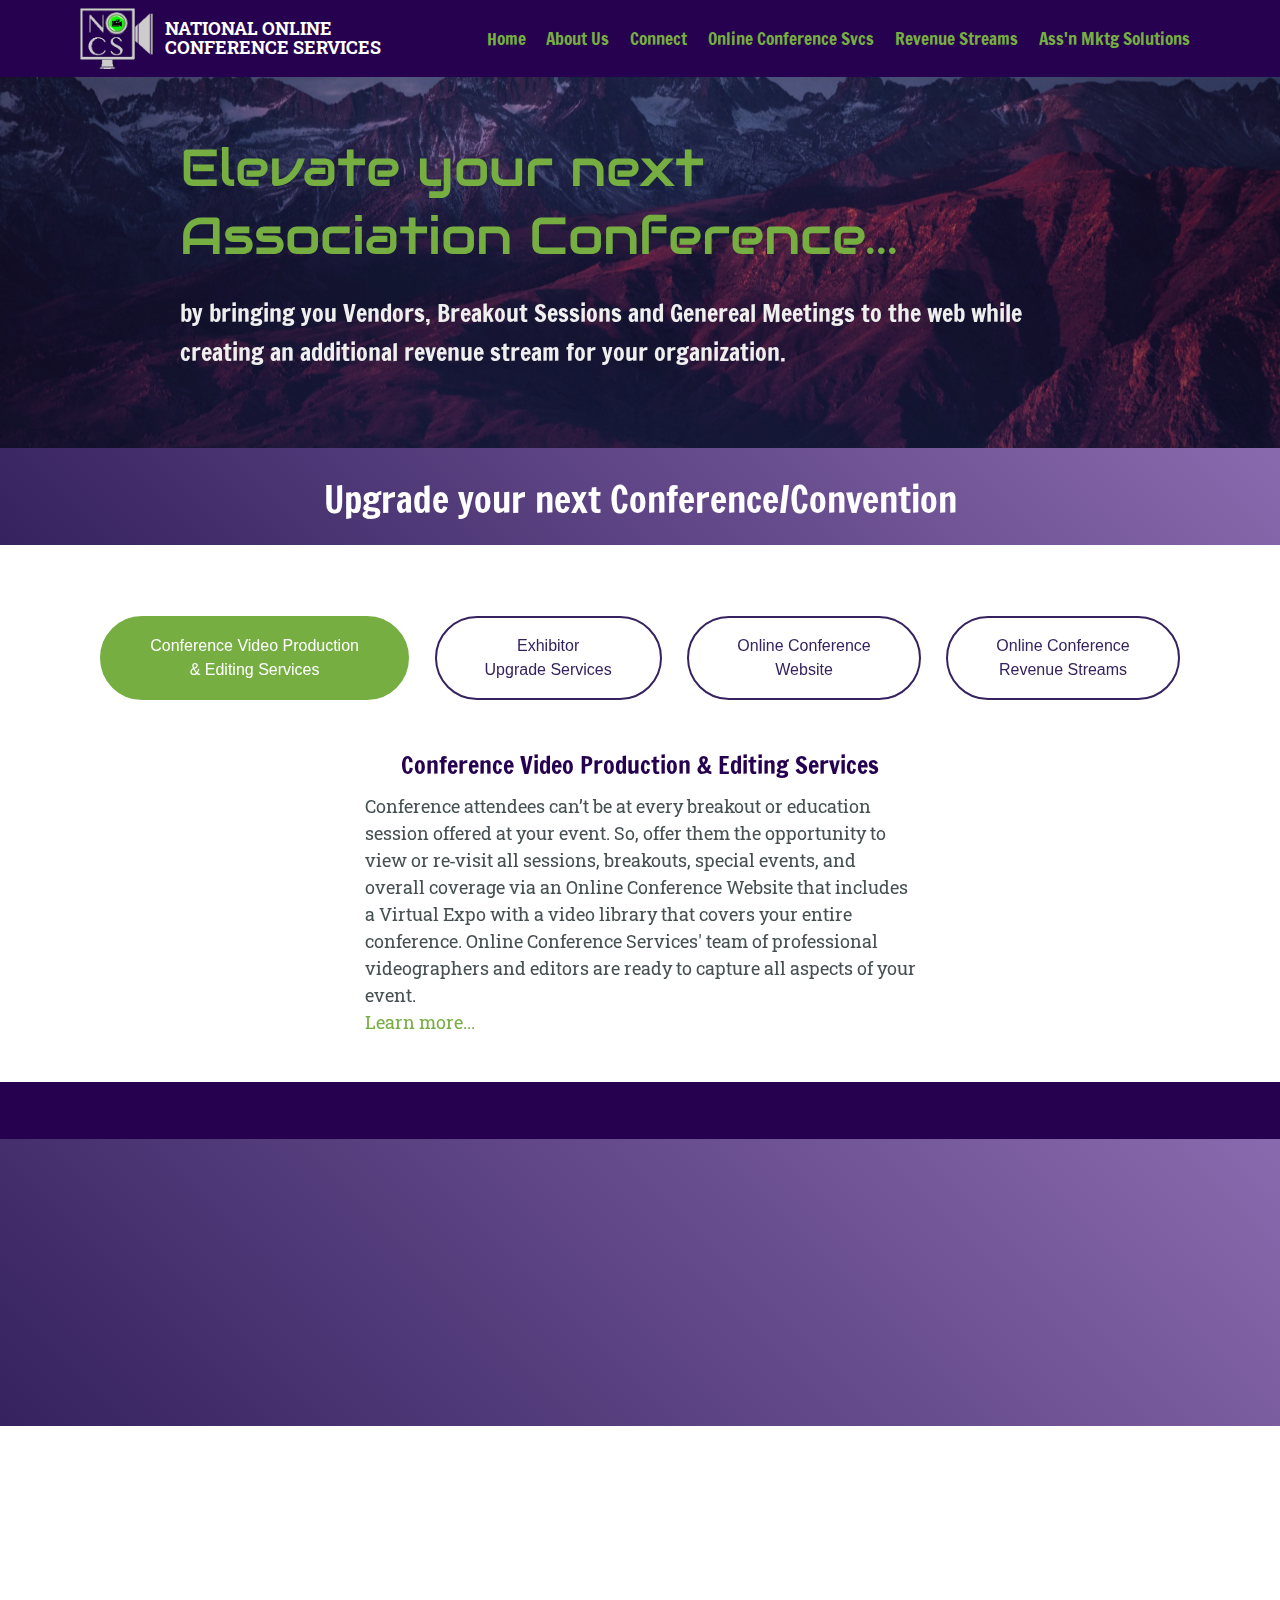
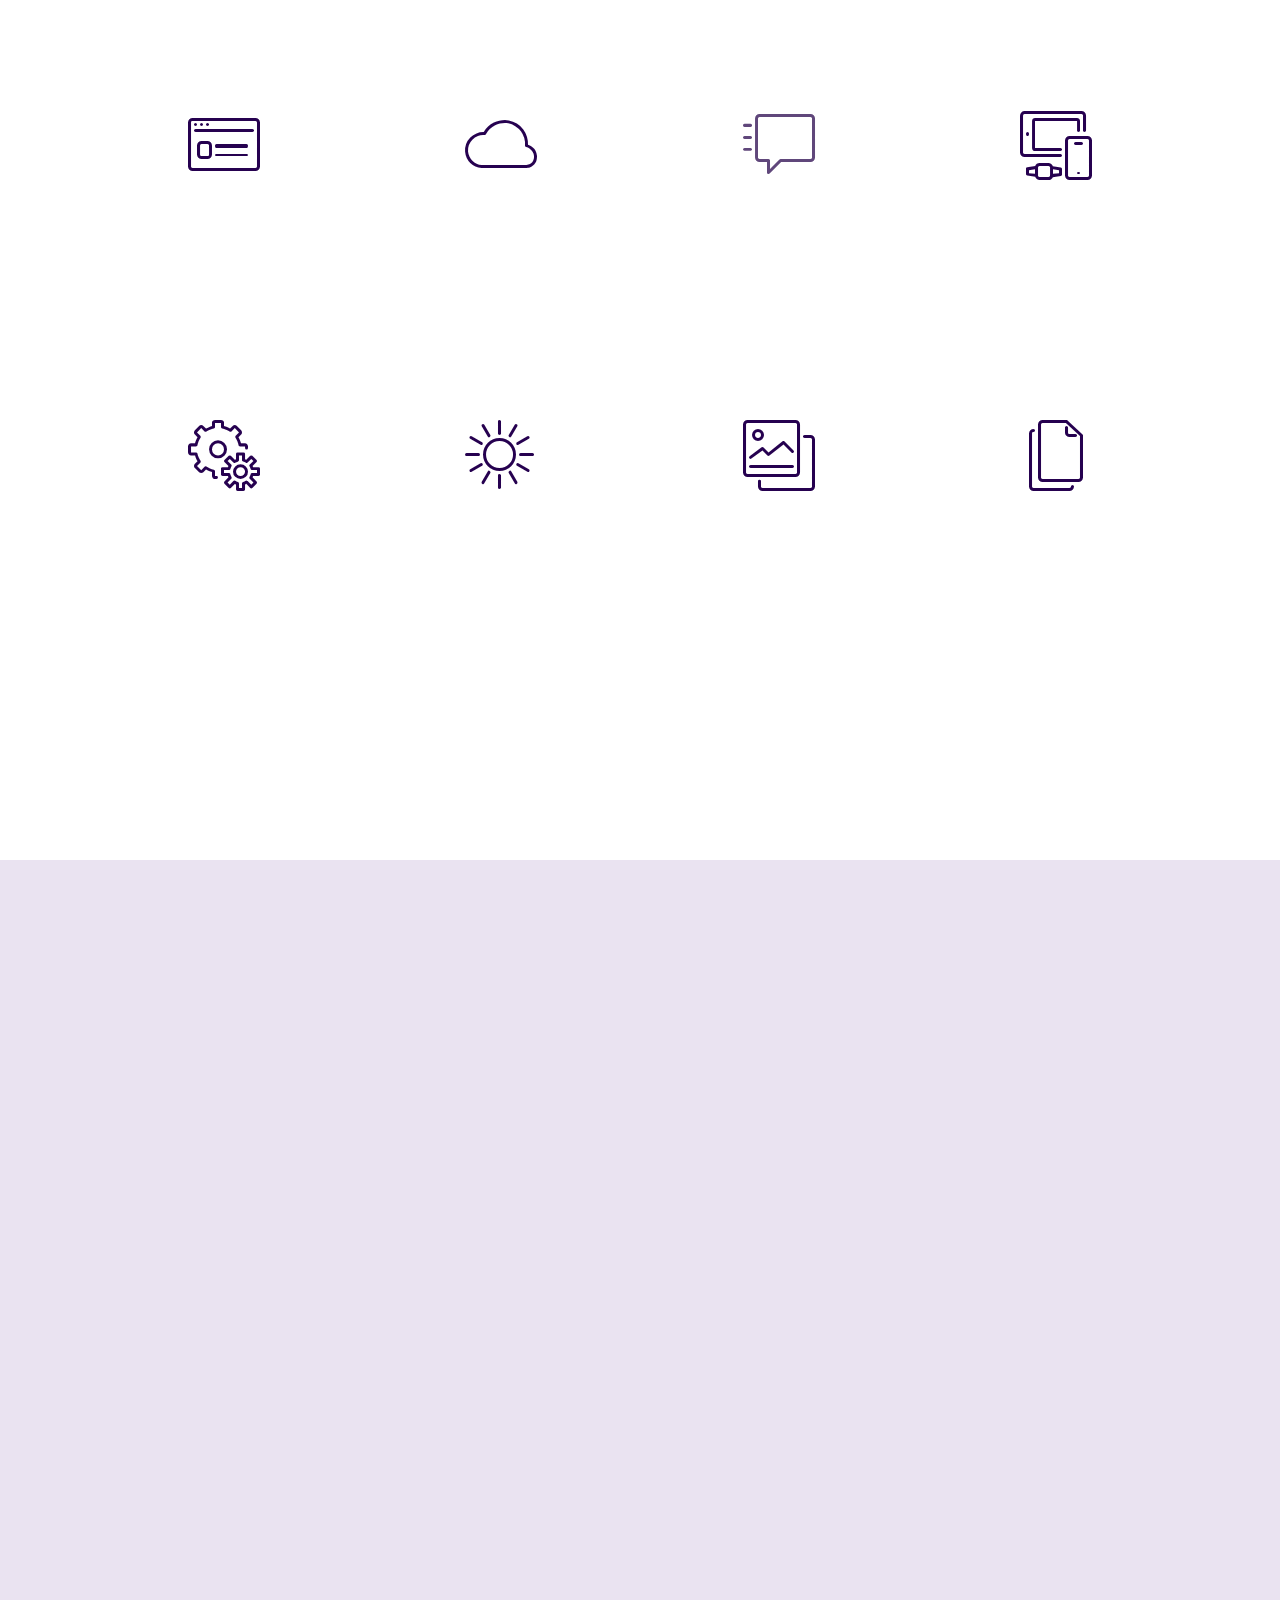
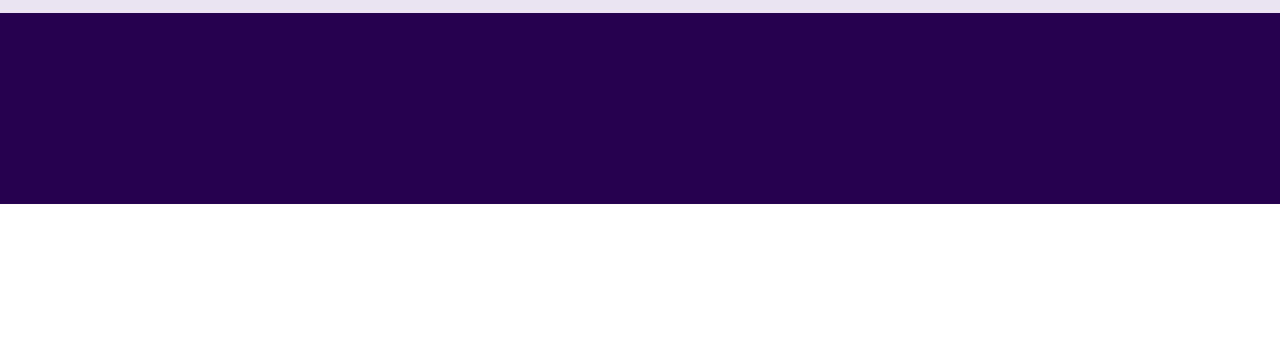
==== commit 2e37752f: "create github pages" ====
--- a/index.html
+++ b/index.html
@@ -24,7 +24,7 @@
   
 </head>
 <body>
-<section class="menu cid-qtzyizgt5i" once="menu" id="menu1-g" data-rv-view="300">
+<section class="menu cid-qtzyizgt5i" once="menu" id="menu1-g" data-rv-view="600">
 
     
 
@@ -65,7 +65,7 @@
     </nav>
 </section>
 
-<section class="engine"><a href="https://mobirise.co/g">how to create a website</a></section><section class="cid-quQRZbbkhg mbr-parallax-background" id="header2-1p" data-rv-view="302">
+<section class="engine"><a href="https://mobirise.co/b">web creator</a></section><section class="cid-quQRZbbkhg mbr-parallax-background" id="header2-1p" data-rv-view="602">
 
     
 
@@ -84,7 +84,7 @@
     
 </section>
 
-<section class="header5 cid-quQScUwbgN" id="header5-1r" data-rv-view="305">
+<section class="header5 cid-quQScUwbgN" id="header5-1r" data-rv-view="605">
 
     
 
@@ -102,7 +102,7 @@
     
 </section>
 
-<section class="tabs3 cid-quQS5bv7c1" id="tabs3-1q" data-rv-view="308">
+<section class="tabs3 cid-quQS5bv7c1" id="tabs3-1q" data-rv-view="608">
 
     
 
@@ -241,7 +241,7 @@
     </div>
 </section>
 
-<section class="cid-qtEke7l8ka" id="social-buttons1-k" data-rv-view="311">
+<section class="cid-qtEke7l8ka" id="social-buttons1-k" data-rv-view="611">
     
     
 
@@ -271,7 +271,7 @@
     </div>
 </section>
 
-<section class="header5 cid-quQSSy2Shz" id="header5-1v" data-rv-view="314">
+<section class="header5 cid-quQSSy2Shz" id="header5-1v" data-rv-view="614">
 
     
 
@@ -291,7 +291,7 @@
     
 </section>
 
-<section class="features11 cid-quQTZ7X43E" id="features11-1x" data-rv-view="317">
+<section class="features11 cid-quQTZ7X43E" id="features11-1x" data-rv-view="617">
 
     
 
@@ -316,7 +316,7 @@
     </div>          
 </section>
 
-<section class="features1 cid-quQSkOueWY" id="features1-1s" data-rv-view="320">
+<section class="features1 cid-quQSkOueWY" id="features1-1s" data-rv-view="620">
     
     
 
@@ -378,7 +378,7 @@
 
 </section>
 
-<section class="features1 cid-quQSlywGB5" id="features1-1t" data-rv-view="323">
+<section class="features1 cid-quQSlywGB5" id="features1-1t" data-rv-view="623">
     
     
 
@@ -439,7 +439,7 @@
 
 </section>
 
-<section class="mbr-section form1 cid-quSlrjLI6b mbr-parallax-background" id="form1-2o" data-rv-view="326">
+<section class="mbr-section form1 cid-quXp1MhxK8 mbr-parallax-background" id="form1-3b" data-rv-view="626">
 
     
 
@@ -460,30 +460,30 @@
             <div class="media-container-column col-lg-8" data-form-type="formoid">
                     <div data-form-alert="" hidden="">Thanks for contacting us! Your message has been sent successfully. Someone will be contatacting you with then the next 24 hours.</div>
             
-                    <form class="mbr-form" action="https://mobirise.com/" method="post" data-form-title="Mobirise Form"><input type="hidden" data-form-email="true" value="4VokOaUqH7FGPhhXHZp+U9DAtFoQYW4buj49uTfSOK0LqZcJ7P9493CLgYNQaqSS/IUyJ//REjpY6ngJQAutiO457eT4ebruOOBTFfXZta3xsLbALK4TaU5AZMytWuxL">
+                    <form class="mbr-form" action="https://mobirise.com/" method="post" data-form-title="Mobirise Form"><input type="hidden" data-form-email="true" value="emuuZN8POPWQdXwVjtpAqA7kJPa9vvXBbmo/Gz4sbUYMoHs9WDQEd/HK2eFB26ErIVRot84Lfyow7T4mZycfuV5Qen7HXVZlJecFQJwdYqUg04coVbykYfT5YKKyLn09">
                         <div class="row row-sm-offset">
                             <div class="col-md-4 multi-horizontal" data-for="name">
                                 <div class="form-group">
-                                    <label class="form-control-label mbr-fonts-style display-5" for="name-form1-2o">Name</label>
-                                    <input type="text" class="form-control" name="name" data-form-field="Name" required="" id="name-form1-2o">
+                                    <label class="form-control-label mbr-fonts-style display-5" for="name-form1-3b">Name</label>
+                                    <input type="text" class="form-control" name="name" data-form-field="Name" required="" id="name-form1-3b">
                                 </div>
                             </div>
                             <div class="col-md-4 multi-horizontal" data-for="email">
                                 <div class="form-group">
-                                    <label class="form-control-label mbr-fonts-style display-5" for="email-form1-2o">Email</label>
-                                    <input type="email" class="form-control" name="email" data-form-field="Email" required="" id="email-form1-2o">
+                                    <label class="form-control-label mbr-fonts-style display-5" for="email-form1-3b">Email</label>
+                                    <input type="email" class="form-control" name="email" data-form-field="Email" required="" id="email-form1-3b">
                                 </div>
                             </div>
                             <div class="col-md-4 multi-horizontal" data-for="phone">
                                 <div class="form-group">
-                                    <label class="form-control-label mbr-fonts-style display-5" for="phone-form1-2o">Phone</label>
-                                    <input type="tel" class="form-control" name="phone" data-form-field="Phone" id="phone-form1-2o">
+                                    <label class="form-control-label mbr-fonts-style display-5" for="phone-form1-3b">Phone</label>
+                                    <input type="tel" class="form-control" name="phone" data-form-field="Phone" id="phone-form1-3b">
                                 </div>
                             </div>
                         </div>
                         <div class="form-group" data-for="message">
-                            <label class="form-control-label mbr-fonts-style display-5" for="message-form1-2o">Message</label>
-                            <textarea type="text" class="form-control" name="message" rows="7" data-form-field="Message" id="message-form1-2o"></textarea>
+                            <label class="form-control-label mbr-fonts-style display-5" for="message-form1-3b">Message</label>
+                            <textarea type="text" class="form-control" name="message" rows="7" data-form-field="Message" id="message-form1-3b"></textarea>
                         </div>
             
                         <span class="input-group-btn"><button href="" type="submit" class="btn btn-form btn-success display-4">SEND<br></button></span>
@@ -493,7 +493,7 @@
     </div>
 </section>
 
-<section class="cid-qtzyiAF6Un" id="footer1-f" data-rv-view="329">
+<section class="cid-qtzyiAF6Un" id="footer1-f" data-rv-view="629">
 
     
 
@@ -539,7 +539,7 @@
     </div>
 </section>
 
-<section once="" class="cid-qtINsQ0c3V mbr-reveal" id="footer7-n" data-rv-view="332">
+<section once="" class="cid-qtINsQ0c3V mbr-reveal" id="footer7-n" data-rv-view="632">
 
     
 
--- a/assets/mobirise/css/mbr-additional.css
+++ b/assets/mobirise/css/mbr-additional.css
@@ -1948,40 +1948,40 @@
   font-size: 96px;
   color: #149dcc;
 }
-.cid-quSlrjLI6b {
+.cid-quXp1MhxK8 {
   padding-top: 45px;
   padding-bottom: 45px;
-  background-image: url("../../../assets/images/background2-1920x1200.png");
-}
-.cid-quSlrjLI6b .title {
+  background-image: url("../../../assets/images/mbr-11-1620x1080.jpg");
+}
+.cid-quXp1MhxK8 .title {
   margin-bottom: 2rem;
 }
-.cid-quSlrjLI6b .mbr-section-subtitle {
+.cid-quXp1MhxK8 .mbr-section-subtitle {
   color: #35225e;
 }
-.cid-quSlrjLI6b a:not([href]):not([tabindex]) {
+.cid-quXp1MhxK8 a:not([href]):not([tabindex]) {
   color: #fff;
   border-radius: 3px;
 }
-.cid-quSlrjLI6b a.btn-white:not([href]):not([tabindex]) {
+.cid-quXp1MhxK8 a.btn-white:not([href]):not([tabindex]) {
   color: #333;
 }
-.cid-quSlrjLI6b .multi-horizontal {
+.cid-quXp1MhxK8 .multi-horizontal {
   flex-grow: 1;
   -webkit-flex-grow: 1;
   max-width: 100%;
 }
-.cid-quSlrjLI6b .input-group-btn {
+.cid-quXp1MhxK8 .input-group-btn {
   display: block;
   text-align: center;
 }
-.cid-quSlrjLI6b LABEL {
+.cid-quXp1MhxK8 LABEL {
   color: #35225e;
 }
-.cid-quSlrjLI6b .mbr-section-subtitle B {
+.cid-quXp1MhxK8 .mbr-section-subtitle B {
   color: #efefef;
 }
-.cid-quSlrjLI6b H2 {
+.cid-quXp1MhxK8 H2 {
   color: #35225e;
 }
 .cid-qtzyiAF6Un {
@@ -2117,11 +2117,6 @@
 }
 .cid-qtINsQ0c3V .media-container-row .mbr-text {
   color: #cccccc;
-}
-.cid-quQqz49p7P {
-  padding-top: 90px;
-  padding-bottom: 0px;
-  background: linear-gradient(45deg, #35225e, #8a6aae);
 }
 .cid-qtzyizgt5i .navbar {
   padding: .5rem 0;
@@ -2499,35 +2494,8 @@
     flex-shrink: 0;
   }
 }
-.cid-quN7MaIWAJ {
-  padding-top: 0px;
-  padding-bottom: 0px;
-  background-color: #260150;
-}
-.cid-quN7MaIWAJ [class^="socicon-"]:before,
-.cid-quN7MaIWAJ [class*=" socicon-"]:before {
-  line-height: 44px;
-}
-.cid-quN7MaIWAJ .btn-social {
-  border-color: #76ae42;
-}
-.cid-quN7MaIWAJ .btn-social:hover {
-  background: #76ae42;
-}
-.cid-quN7MaIWAJ .btn-social:hover i.socicon {
-  color: #ffffff !important;
-}
-@media (max-width: 767px) {
-  .cid-quN7MaIWAJ .btn {
-    font-size: 20px !important;
-  }
-}
-.cid-quN7MaIWAJ .btn-social,
-.cid-quN7MaIWAJ .mbr-section-title {
-  color: #1ced11;
-}
 .cid-quS2DXozdj {
-  padding-top: 90px;
+  padding-top: 120px;
   padding-bottom: 90px;
   background-image: url("../../../assets/images/02.jpg");
 }
@@ -3168,7 +3136,7 @@
 .cid-quSlR1z433 {
   padding-top: 45px;
   padding-bottom: 45px;
-  background-image: url("../../../assets/images/background2-1920x1200.png");
+  background-image: url("../../../assets/images/mbr-11-1620x10800.jpg");
 }
 .cid-quSlR1z433 .title {
   margin-bottom: 2rem;
@@ -3840,40 +3808,40 @@
 .cid-qtEke7l8ka .mbr-section-title {
   color: #1ced11;
 }
-.cid-quSm1z9SkV {
+.cid-quXpiyw2BV {
   padding-top: 45px;
   padding-bottom: 45px;
-  background-image: url("../../../assets/images/background2-1920x1200.png");
-}
-.cid-quSm1z9SkV .title {
+  background-image: url("../../../assets/images/mbr-11-1620x1080.jpg");
+}
+.cid-quXpiyw2BV .title {
   margin-bottom: 2rem;
 }
-.cid-quSm1z9SkV .mbr-section-subtitle {
+.cid-quXpiyw2BV .mbr-section-subtitle {
   color: #35225e;
 }
-.cid-quSm1z9SkV a:not([href]):not([tabindex]) {
+.cid-quXpiyw2BV a:not([href]):not([tabindex]) {
   color: #fff;
   border-radius: 3px;
 }
-.cid-quSm1z9SkV a.btn-white:not([href]):not([tabindex]) {
+.cid-quXpiyw2BV a.btn-white:not([href]):not([tabindex]) {
   color: #333;
 }
-.cid-quSm1z9SkV .multi-horizontal {
+.cid-quXpiyw2BV .multi-horizontal {
   flex-grow: 1;
   -webkit-flex-grow: 1;
   max-width: 100%;
 }
-.cid-quSm1z9SkV .input-group-btn {
+.cid-quXpiyw2BV .input-group-btn {
   display: block;
   text-align: center;
 }
-.cid-quSm1z9SkV LABEL {
+.cid-quXpiyw2BV LABEL {
   color: #35225e;
 }
-.cid-quSm1z9SkV .mbr-section-subtitle B {
+.cid-quXpiyw2BV .mbr-section-subtitle B {
   color: #efefef;
 }
-.cid-quSm1z9SkV H2 {
+.cid-quXpiyw2BV H2 {
   color: #35225e;
 }
 .cid-qtzyiAF6Un {
@@ -4410,7 +4378,7 @@
 .cid-quQS5bv7c1 {
   padding-top: 0px;
   padding-bottom: 30px;
-  background-color: #e9e0f1;
+  background-color: #ffffff;
 }
 .cid-quQS5bv7c1 .mbr-section-text {
   color: #465052;
@@ -4504,40 +4472,40 @@
 .cid-qtEke7l8ka .mbr-section-title {
   color: #1ced11;
 }
-.cid-quSm1z9SkV {
+.cid-quXpp6vEys {
   padding-top: 45px;
   padding-bottom: 45px;
-  background-image: url("../../../assets/images/background2-1920x1200.png");
-}
-.cid-quSm1z9SkV .title {
+  background-image: url("../../../assets/images/mbr-11-1620x1080.jpg");
+}
+.cid-quXpp6vEys .title {
   margin-bottom: 2rem;
 }
-.cid-quSm1z9SkV .mbr-section-subtitle {
+.cid-quXpp6vEys .mbr-section-subtitle {
   color: #35225e;
 }
-.cid-quSm1z9SkV a:not([href]):not([tabindex]) {
+.cid-quXpp6vEys a:not([href]):not([tabindex]) {
   color: #fff;
   border-radius: 3px;
 }
-.cid-quSm1z9SkV a.btn-white:not([href]):not([tabindex]) {
+.cid-quXpp6vEys a.btn-white:not([href]):not([tabindex]) {
   color: #333;
 }
-.cid-quSm1z9SkV .multi-horizontal {
+.cid-quXpp6vEys .multi-horizontal {
   flex-grow: 1;
   -webkit-flex-grow: 1;
   max-width: 100%;
 }
-.cid-quSm1z9SkV .input-group-btn {
+.cid-quXpp6vEys .input-group-btn {
   display: block;
   text-align: center;
 }
-.cid-quSm1z9SkV LABEL {
+.cid-quXpp6vEys LABEL {
   color: #35225e;
 }
-.cid-quSm1z9SkV .mbr-section-subtitle B {
+.cid-quXpp6vEys .mbr-section-subtitle B {
   color: #efefef;
 }
-.cid-quSm1z9SkV H2 {
+.cid-quXpp6vEys H2 {
   color: #35225e;
 }
 .cid-qtzyiAF6Un {
@@ -5084,7 +5052,7 @@
 .cid-quQS5bv7c1 {
   padding-top: 0px;
   padding-bottom: 30px;
-  background-color: #e9e0f1;
+  background-color: #ffffff;
 }
 .cid-quQS5bv7c1 .mbr-section-text {
   color: #465052;
@@ -5178,40 +5146,40 @@
 .cid-qtEke7l8ka .mbr-section-title {
   color: #1ced11;
 }
-.cid-quSm1z9SkV {
+.cid-quXpAzzLoX {
   padding-top: 45px;
   padding-bottom: 45px;
-  background-image: url("../../../assets/images/background2-1920x1200.png");
-}
-.cid-quSm1z9SkV .title {
+  background-image: url("../../../assets/images/mbr-11-1620x1080.jpg");
+}
+.cid-quXpAzzLoX .title {
   margin-bottom: 2rem;
 }
-.cid-quSm1z9SkV .mbr-section-subtitle {
+.cid-quXpAzzLoX .mbr-section-subtitle {
   color: #35225e;
 }
-.cid-quSm1z9SkV a:not([href]):not([tabindex]) {
+.cid-quXpAzzLoX a:not([href]):not([tabindex]) {
   color: #fff;
   border-radius: 3px;
 }
-.cid-quSm1z9SkV a.btn-white:not([href]):not([tabindex]) {
+.cid-quXpAzzLoX a.btn-white:not([href]):not([tabindex]) {
   color: #333;
 }
-.cid-quSm1z9SkV .multi-horizontal {
+.cid-quXpAzzLoX .multi-horizontal {
   flex-grow: 1;
   -webkit-flex-grow: 1;
   max-width: 100%;
 }
-.cid-quSm1z9SkV .input-group-btn {
+.cid-quXpAzzLoX .input-group-btn {
   display: block;
   text-align: center;
 }
-.cid-quSm1z9SkV LABEL {
+.cid-quXpAzzLoX LABEL {
   color: #35225e;
 }
-.cid-quSm1z9SkV .mbr-section-subtitle B {
+.cid-quXpAzzLoX .mbr-section-subtitle B {
   color: #efefef;
 }
-.cid-quSm1z9SkV H2 {
+.cid-quXpAzzLoX H2 {
   color: #35225e;
 }
 .cid-qtzyiAF6Un {
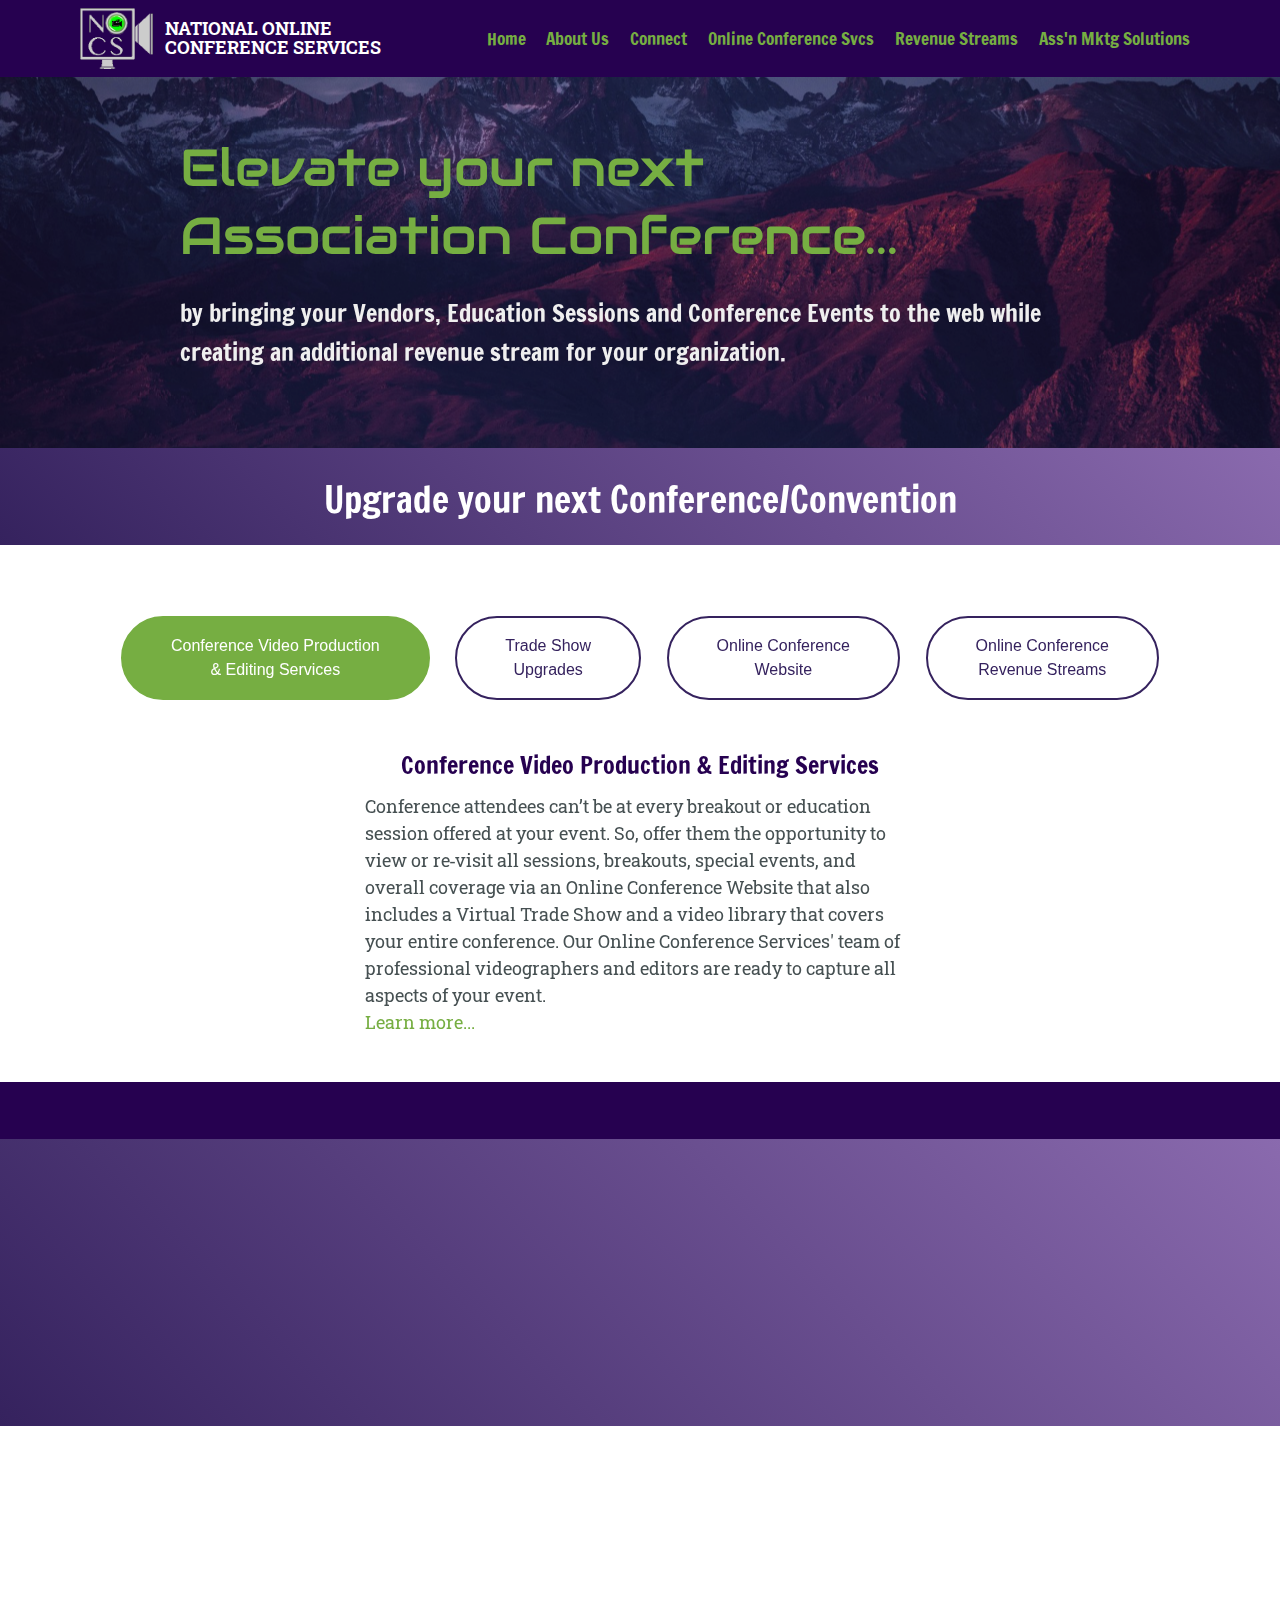
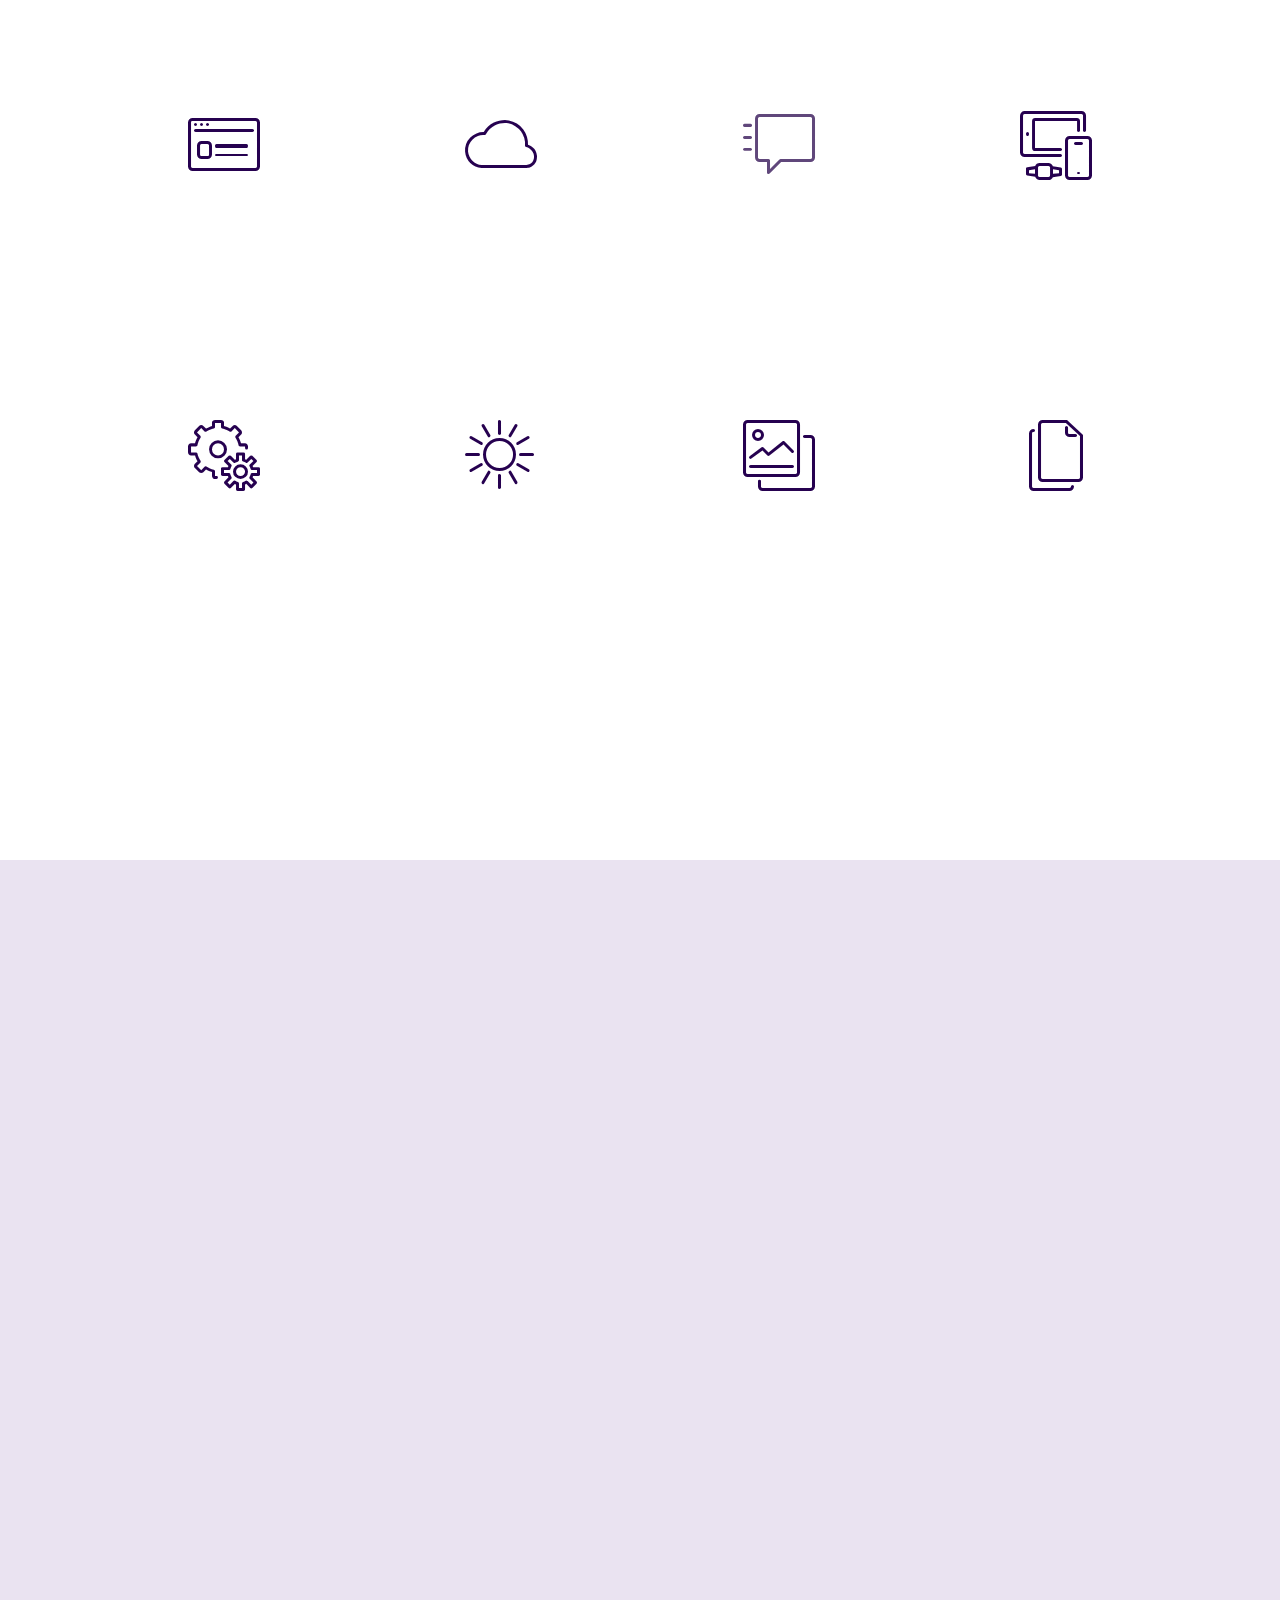
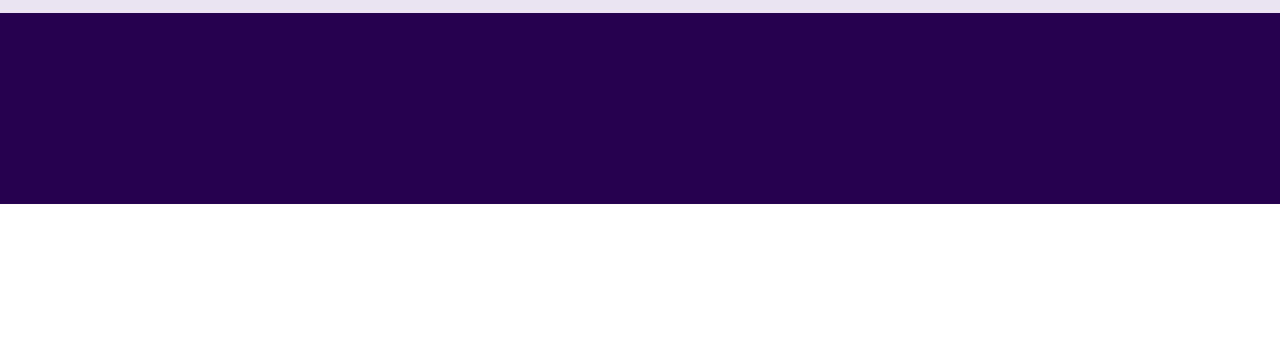
==== commit 6ec961a0: "create github pages" ====
--- a/index.html
+++ b/index.html
@@ -24,7 +24,7 @@
   
 </head>
 <body>
-<section class="menu cid-qtzyizgt5i" once="menu" id="menu1-g" data-rv-view="600">
+<section class="menu cid-qtzyizgt5i" once="menu" id="menu1-g" data-rv-view="1325">
 
     
 
@@ -65,7 +65,7 @@
     </nav>
 </section>
 
-<section class="engine"><a href="https://mobirise.co/b">web creator</a></section><section class="cid-quQRZbbkhg mbr-parallax-background" id="header2-1p" data-rv-view="602">
+<section class="engine"><a href="https://mobirise.co/m">bootstrap table</a></section><section class="cid-quQRZbbkhg mbr-parallax-background" id="header2-1p" data-rv-view="1327">
 
     
 
@@ -76,15 +76,15 @@
             <div class="mbr-white col-md-10">
                 
                 <h3 class="mbr-section-subtitle align-center mbr-light pb-3 mbr-fonts-style display-1">Elevate your next<br>Association Conference...</h3>
-                <p class="mbr-text pb-3 mbr-fonts-style display-5">by bringing&nbsp;you Vendors, Breakout Sessions and Genereal Meetings to the web while creating&nbsp;an additional revenue stream&nbsp;for your organization.</p>
-                
-            </div>
-        </div>
-    </div>
-    
-</section>
-
-<section class="header5 cid-quQScUwbgN" id="header5-1r" data-rv-view="605">
+                <p class="mbr-text pb-3 mbr-fonts-style display-5">by bringing&nbsp;your Vendors, Education Sessions and Conference Events to the web while creating&nbsp;an additional revenue stream&nbsp;for your organization.</p>
+                
+            </div>
+        </div>
+    </div>
+    
+</section>
+
+<section class="header5 cid-quQScUwbgN" id="header5-1r" data-rv-view="1330">
 
     
 
@@ -102,7 +102,7 @@
     
 </section>
 
-<section class="tabs3 cid-quQS5bv7c1" id="tabs3-1q" data-rv-view="608">
+<section class="tabs3 cid-quQS5bv7c1" id="tabs3-1q" data-rv-view="1333">
 
     
 
@@ -117,8 +117,7 @@
             <ul class="nav nav-tabs pt-3 mt-5" role="tablist">
                 <li class="nav-item mbr-fonts-style"><a class="nav-link active" role="tab" data-toggle="tab" href="#tabs3-1b_tab0" aria-expanded="true">
                         Conference Video Production<br>&amp;&nbsp;Editing Services</a></li>
-                <li class="nav-item mbr-fonts-style"><a class="nav-link active" role="tab" data-toggle="tab" href="#tabs3-1q_tab1" aria-expanded="true">
-                        Exhibitor<br>Upgrade Services</a></li>
+                <li class="nav-item mbr-fonts-style"><a class="nav-link active" role="tab" data-toggle="tab" href="#tabs3-1q_tab1" aria-expanded="true">Trade Show<br>Upgrades</a></li>
                 <li class="nav-item mbr-fonts-style"><a class="nav-link active" role="tab" data-toggle="tab" href="#tabs3-1q_tab2" aria-expanded="true">
                         Online Conference<br>Website</a></li>
                 <li class="nav-item mbr-fonts-style"><a class="nav-link active" role="tab" data-toggle="tab" href="#tabs3-1q_tab3" aria-expanded="true">Online Conference<br>Revenue Streams</a></li>
@@ -136,7 +135,7 @@
                         <div class="col-xs-12 col-md-6">
                             
                             <h4 class="mbr-element-title  align-center mbr-fonts-style pb-2 display-5">Conference Video Production &amp; Editing Services</h4>
-                            <p class="mbr-section-text  align-center mbr-fonts-style display-7">Conference attendees can’t be at every breakout or education session offered at your event. So, offer them the opportunity to view or re‐visit all sessions, breakouts, special events, and overall coverage via an Online Conference Website that includes a Virtual Expo with a video library that covers your entire conference. Online Conference Services' team of professional videographers and editors are ready to capture all aspects of your event.<br><a href="OnlineConfSvcs.html" class="text-warning">Learn more...</a></p>
+                            <p class="mbr-section-text  align-center mbr-fonts-style display-7">Conference attendees can’t be at every breakout or education session offered at your event. So, offer them the opportunity to view or re‐visit all sessions, breakouts, special events, and overall coverage via an Online Conference Website that also includes a Virtual Trade Show and a video library that covers your entire conference. Our Online Conference Services' team of professional videographers and editors are ready to capture all aspects of your event.<br><a href="OnlineConfSvcs.html" class="text-warning">Learn more...</a></p>
                         </div>
 
                         
@@ -152,8 +151,8 @@
                         <div class="col-xs-12 col-md-6">
                             
                             <h4 class="mbr-element-title  align-center mbr-fonts-style pb-2 display-5">
-                                Exhibitor Upgrade Services</h4>
-                            <p class="mbr-section-text  align-center mbr-fonts-style display-7">TAKE EXHIBITOR EXPO BOOTHS VIRTUAL! Offer exhibitors an upgrade to their physical presence at your event and increase exhibit profits as a result! Our videography team captures video during your event, of each participating exhibitor presenting information about what they offer, from inside their booth and creates an online virtual video to be included in the Virtual Expo section of the online conference website.<br><a href="http://#" class="text-success">Learn more...</a></p>
+                                Upgrade Your Exhibitors To A Virtual Trade Show (VTS)</h4>
+                            <p class="mbr-section-text  align-center mbr-fonts-style display-7">TAKE EXHIBITOR EXPO BOOTHS VIRTUAL! Offer exhibitors an upgrade to their physical presence at your event and increase exhibit profits as a result! Our videography team captures video of participating exhibitor inside their booth, presenting information about what they offer, to place in the Virtual Trade Show.<br><a href="RevStreams.html" class="text-success">Learn more...</a></p>
                         </div>
 
                         
@@ -169,7 +168,7 @@
                         <div class="col-xs-12 col-md-6">
                             
                             <h4 class="mbr-element-title  align-center mbr-fonts-style pb-2 display-5">Online Conference Website</h4>
-                            <p class="mbr-section-text  align-center mbr-fonts-style display-7">Our turnkey online conference websites capture the true fanfare and comradery of your event. Free for all attendees and by subscription for non-attendees, your online conference website houses all your convention education videos, your virtual trade show, sponsors, special event coverage, resource libraries etc.<br><a href="http://#" class="text-success">Learn more...</a></p>
+                            <p class="mbr-section-text  align-center mbr-fonts-style display-7">Our turnkey online conference websites capture the true fanfare and comradery of your event. Free for all attendees and by subscription for non-attendees, your online conference website houses all your convention education videos, your Virtual Trade Show, sponsors, special event coverage, resource libraries etc.<br><a href="index.html#social-buttons1-k" class="text-success">See below for details...</a></p>
                         </div>
 
                         
@@ -186,7 +185,7 @@
                             
                             <h4 class="mbr-element-title  align-center mbr-fonts-style pb-2 display-5">Online Conference Revenue Streams
 </h4>
-                            <p class="mbr-section-text  align-center mbr-fonts-style display-7">Create a new revenue stream for your conference by selling online streaming video commercials, online banner packages, virtual trade show upgrades, and overall sponsorship of your entire Online Conference Website and easily re‐coup your Online Conference video production and website setup costs.<br><a href="http://#" class="text-success">Learn more...</a></p>
+                            <p class="mbr-section-text  align-center mbr-fonts-style display-7">Create a new revenue stream for your conference by selling online streaming video commercials, online banner packages, Virtual Trade Show upgrades, and overall sponsorship of your entire Online Conference Website and easily re‐coup your Online Conference video production and website setup costs.<br><a href="AssocMktg.html" class="text-success">Learn more...</a></p>
                         </div>
 
                         
@@ -241,7 +240,7 @@
     </div>
 </section>
 
-<section class="cid-qtEke7l8ka" id="social-buttons1-k" data-rv-view="611">
+<section class="cid-qtEke7l8ka" id="social-buttons1-k" data-rv-view="1336">
     
     
 
@@ -271,7 +270,7 @@
     </div>
 </section>
 
-<section class="header5 cid-quQSSy2Shz" id="header5-1v" data-rv-view="614">
+<section class="header5 cid-quQSSy2Shz" id="header5-1v" data-rv-view="1339">
 
     
 
@@ -291,7 +290,7 @@
     
 </section>
 
-<section class="features11 cid-quQTZ7X43E" id="features11-1x" data-rv-view="617">
+<section class="features11 cid-quQTZ7X43E" id="features11-1x" data-rv-view="1342">
 
     
 
@@ -316,7 +315,7 @@
     </div>          
 </section>
 
-<section class="features1 cid-quQSkOueWY" id="features1-1s" data-rv-view="620">
+<section class="features1 cid-quQSkOueWY" id="features1-1s" data-rv-view="1345">
     
     
 
@@ -378,7 +377,7 @@
 
 </section>
 
-<section class="features1 cid-quQSlywGB5" id="features1-1t" data-rv-view="623">
+<section class="features1 cid-quQSlywGB5" id="features1-1t" data-rv-view="1348">
     
     
 
@@ -439,7 +438,7 @@
 
 </section>
 
-<section class="mbr-section form1 cid-quXp1MhxK8 mbr-parallax-background" id="form1-3b" data-rv-view="626">
+<section class="mbr-section form1 cid-quXp1MhxK8 mbr-parallax-background" id="form1-3b" data-rv-view="1351">
 
     
 
@@ -460,7 +459,7 @@
             <div class="media-container-column col-lg-8" data-form-type="formoid">
                     <div data-form-alert="" hidden="">Thanks for contacting us! Your message has been sent successfully. Someone will be contatacting you with then the next 24 hours.</div>
             
-                    <form class="mbr-form" action="https://mobirise.com/" method="post" data-form-title="Mobirise Form"><input type="hidden" data-form-email="true" value="emuuZN8POPWQdXwVjtpAqA7kJPa9vvXBbmo/Gz4sbUYMoHs9WDQEd/HK2eFB26ErIVRot84Lfyow7T4mZycfuV5Qen7HXVZlJecFQJwdYqUg04coVbykYfT5YKKyLn09">
+                    <form class="mbr-form" action="https://mobirise.com/" method="post" data-form-title="Mobirise Form"><input type="hidden" data-form-email="true" value="daVBKvcGhBaxpq8YzZWaeJv8UBQLKqXckuWt0BE0PRAM3cV1gOMR2ht2YWMm3VXlMjUrsuNBeeSC/1l4Jd0f6nzIEsoad+PiEypwJGEivG2on7hiiS8iDxhBTE2VZ+8J">
                         <div class="row row-sm-offset">
                             <div class="col-md-4 multi-horizontal" data-for="name">
                                 <div class="form-group">
@@ -493,7 +492,7 @@
     </div>
 </section>
 
-<section class="cid-qtzyiAF6Un" id="footer1-f" data-rv-view="629">
+<section class="cid-qtzyiAF6Un" id="footer1-f" data-rv-view="1354">
 
     
 
@@ -539,7 +538,7 @@
     </div>
 </section>
 
-<section once="" class="cid-qtINsQ0c3V mbr-reveal" id="footer7-n" data-rv-view="632">
+<section once="" class="cid-qtINsQ0c3V mbr-reveal" id="footer7-n" data-rv-view="1357">
 
     
 
--- a/assets/mobirise/css/mbr-additional.css
+++ b/assets/mobirise/css/mbr-additional.css
@@ -2646,6 +2646,9 @@
 .cid-qtINsQ0c3V .media-container-row .mbr-text {
   color: #cccccc;
 }
+.cid-qvjyeRCXWo {
+  background-image: url("../../../assets/images/jumbotron4.jpg");
+}
 .cid-quQqz49p7P {
   padding-top: 90px;
   padding-bottom: 0px;
@@ -3136,7 +3139,7 @@
 .cid-quSlR1z433 {
   padding-top: 45px;
   padding-bottom: 45px;
-  background-image: url("../../../assets/images/mbr-11-1620x10800.jpg");
+  background-image: url("../../../assets/images/mbr-11-1620x10805.jpg");
 }
 .cid-quSlR1z433 .title {
   margin-bottom: 2rem;
@@ -3978,18 +3981,6 @@
 .cid-qtINsQ0c3V .media-container-row .mbr-text {
   color: #cccccc;
 }
-.cid-quSAzZknHm {
-  padding-top: 120px;
-  padding-bottom: 45px;
-  background-image: url("../../../assets/images/541833256-1024x732.jpg");
-}
-.cid-quSAzZknHm H1 {
-  color: #76ae42;
-  text-align: left;
-}
-.cid-quSAzZknHm H3 {
-  text-align: left;
-}
 .cid-qtzyizgt5i .navbar {
   padding: .5rem 0;
   background: #260150;
@@ -4366,6 +4357,28 @@
     flex-shrink: 0;
   }
 }
+.cid-quSCA2bfos {
+  padding-top: 90px;
+  padding-bottom: 0px;
+  background-image: url("../../../assets/images/adobestock-98988067-wm-1000x667.jpg");
+}
+.cid-quSCA2bfos .mbr-figure {
+  margin: 0 auto;
+}
+.cid-quSCA2bfos DIV {
+  color: #ffffff;
+}
+.cid-quSCA2bfos H1 {
+  color: #76ae42;
+}
+.cid-quSCA2bfos H3 {
+  color: #76ae42;
+  text-align: left;
+}
+.cid-quSCA2bfos .mbr-text,
+.cid-quSCA2bfos .mbr-section-btn {
+  text-align: left;
+}
 .cid-quQScUwbgN {
   padding-top: 30px;
   padding-bottom: 0px;
@@ -4472,40 +4485,40 @@
 .cid-qtEke7l8ka .mbr-section-title {
   color: #1ced11;
 }
-.cid-quXpp6vEys {
+.cid-quXpAzzLoX {
   padding-top: 45px;
   padding-bottom: 45px;
   background-image: url("../../../assets/images/mbr-11-1620x1080.jpg");
 }
-.cid-quXpp6vEys .title {
+.cid-quXpAzzLoX .title {
   margin-bottom: 2rem;
 }
-.cid-quXpp6vEys .mbr-section-subtitle {
+.cid-quXpAzzLoX .mbr-section-subtitle {
   color: #35225e;
 }
-.cid-quXpp6vEys a:not([href]):not([tabindex]) {
+.cid-quXpAzzLoX a:not([href]):not([tabindex]) {
   color: #fff;
   border-radius: 3px;
 }
-.cid-quXpp6vEys a.btn-white:not([href]):not([tabindex]) {
+.cid-quXpAzzLoX a.btn-white:not([href]):not([tabindex]) {
   color: #333;
 }
-.cid-quXpp6vEys .multi-horizontal {
+.cid-quXpAzzLoX .multi-horizontal {
   flex-grow: 1;
   -webkit-flex-grow: 1;
   max-width: 100%;
 }
-.cid-quXpp6vEys .input-group-btn {
+.cid-quXpAzzLoX .input-group-btn {
   display: block;
   text-align: center;
 }
-.cid-quXpp6vEys LABEL {
+.cid-quXpAzzLoX LABEL {
   color: #35225e;
 }
-.cid-quXpp6vEys .mbr-section-subtitle B {
+.cid-quXpAzzLoX .mbr-section-subtitle B {
   color: #efefef;
 }
-.cid-quXpp6vEys H2 {
+.cid-quXpAzzLoX H2 {
   color: #35225e;
 }
 .cid-qtzyiAF6Un {
@@ -4641,6 +4654,18 @@
 }
 .cid-qtINsQ0c3V .media-container-row .mbr-text {
   color: #cccccc;
+}
+.cid-quSAzZknHm {
+  padding-top: 120px;
+  padding-bottom: 45px;
+  background-image: url("../../../assets/images/541833256-1024x732.jpg");
+}
+.cid-quSAzZknHm H1 {
+  color: #76ae42;
+  text-align: left;
+}
+.cid-quSAzZknHm H3 {
+  text-align: left;
 }
 .cid-qtzyizgt5i .navbar {
   padding: .5rem 0;
@@ -5018,28 +5043,6 @@
     flex-shrink: 0;
   }
 }
-.cid-quSCA2bfos {
-  padding-top: 90px;
-  padding-bottom: 0px;
-  background-image: url("../../../assets/images/adobestock-98988067-wm-1000x667.jpg");
-}
-.cid-quSCA2bfos .mbr-figure {
-  margin: 0 auto;
-}
-.cid-quSCA2bfos DIV {
-  color: #ffffff;
-}
-.cid-quSCA2bfos H1 {
-  color: #76ae42;
-}
-.cid-quSCA2bfos H3 {
-  color: #76ae42;
-  text-align: left;
-}
-.cid-quSCA2bfos .mbr-text,
-.cid-quSCA2bfos .mbr-section-btn {
-  text-align: left;
-}
 .cid-quQScUwbgN {
   padding-top: 30px;
   padding-bottom: 0px;
@@ -5146,40 +5149,40 @@
 .cid-qtEke7l8ka .mbr-section-title {
   color: #1ced11;
 }
-.cid-quXpAzzLoX {
+.cid-quXpp6vEys {
   padding-top: 45px;
   padding-bottom: 45px;
   background-image: url("../../../assets/images/mbr-11-1620x1080.jpg");
 }
-.cid-quXpAzzLoX .title {
+.cid-quXpp6vEys .title {
   margin-bottom: 2rem;
 }
-.cid-quXpAzzLoX .mbr-section-subtitle {
+.cid-quXpp6vEys .mbr-section-subtitle {
   color: #35225e;
 }
-.cid-quXpAzzLoX a:not([href]):not([tabindex]) {
+.cid-quXpp6vEys a:not([href]):not([tabindex]) {
   color: #fff;
   border-radius: 3px;
 }
-.cid-quXpAzzLoX a.btn-white:not([href]):not([tabindex]) {
+.cid-quXpp6vEys a.btn-white:not([href]):not([tabindex]) {
   color: #333;
 }
-.cid-quXpAzzLoX .multi-horizontal {
+.cid-quXpp6vEys .multi-horizontal {
   flex-grow: 1;
   -webkit-flex-grow: 1;
   max-width: 100%;
 }
-.cid-quXpAzzLoX .input-group-btn {
+.cid-quXpp6vEys .input-group-btn {
   display: block;
   text-align: center;
 }
-.cid-quXpAzzLoX LABEL {
+.cid-quXpp6vEys LABEL {
   color: #35225e;
 }
-.cid-quXpAzzLoX .mbr-section-subtitle B {
+.cid-quXpp6vEys .mbr-section-subtitle B {
   color: #efefef;
 }
-.cid-quXpAzzLoX H2 {
+.cid-quXpp6vEys H2 {
   color: #35225e;
 }
 .cid-qtzyiAF6Un {
